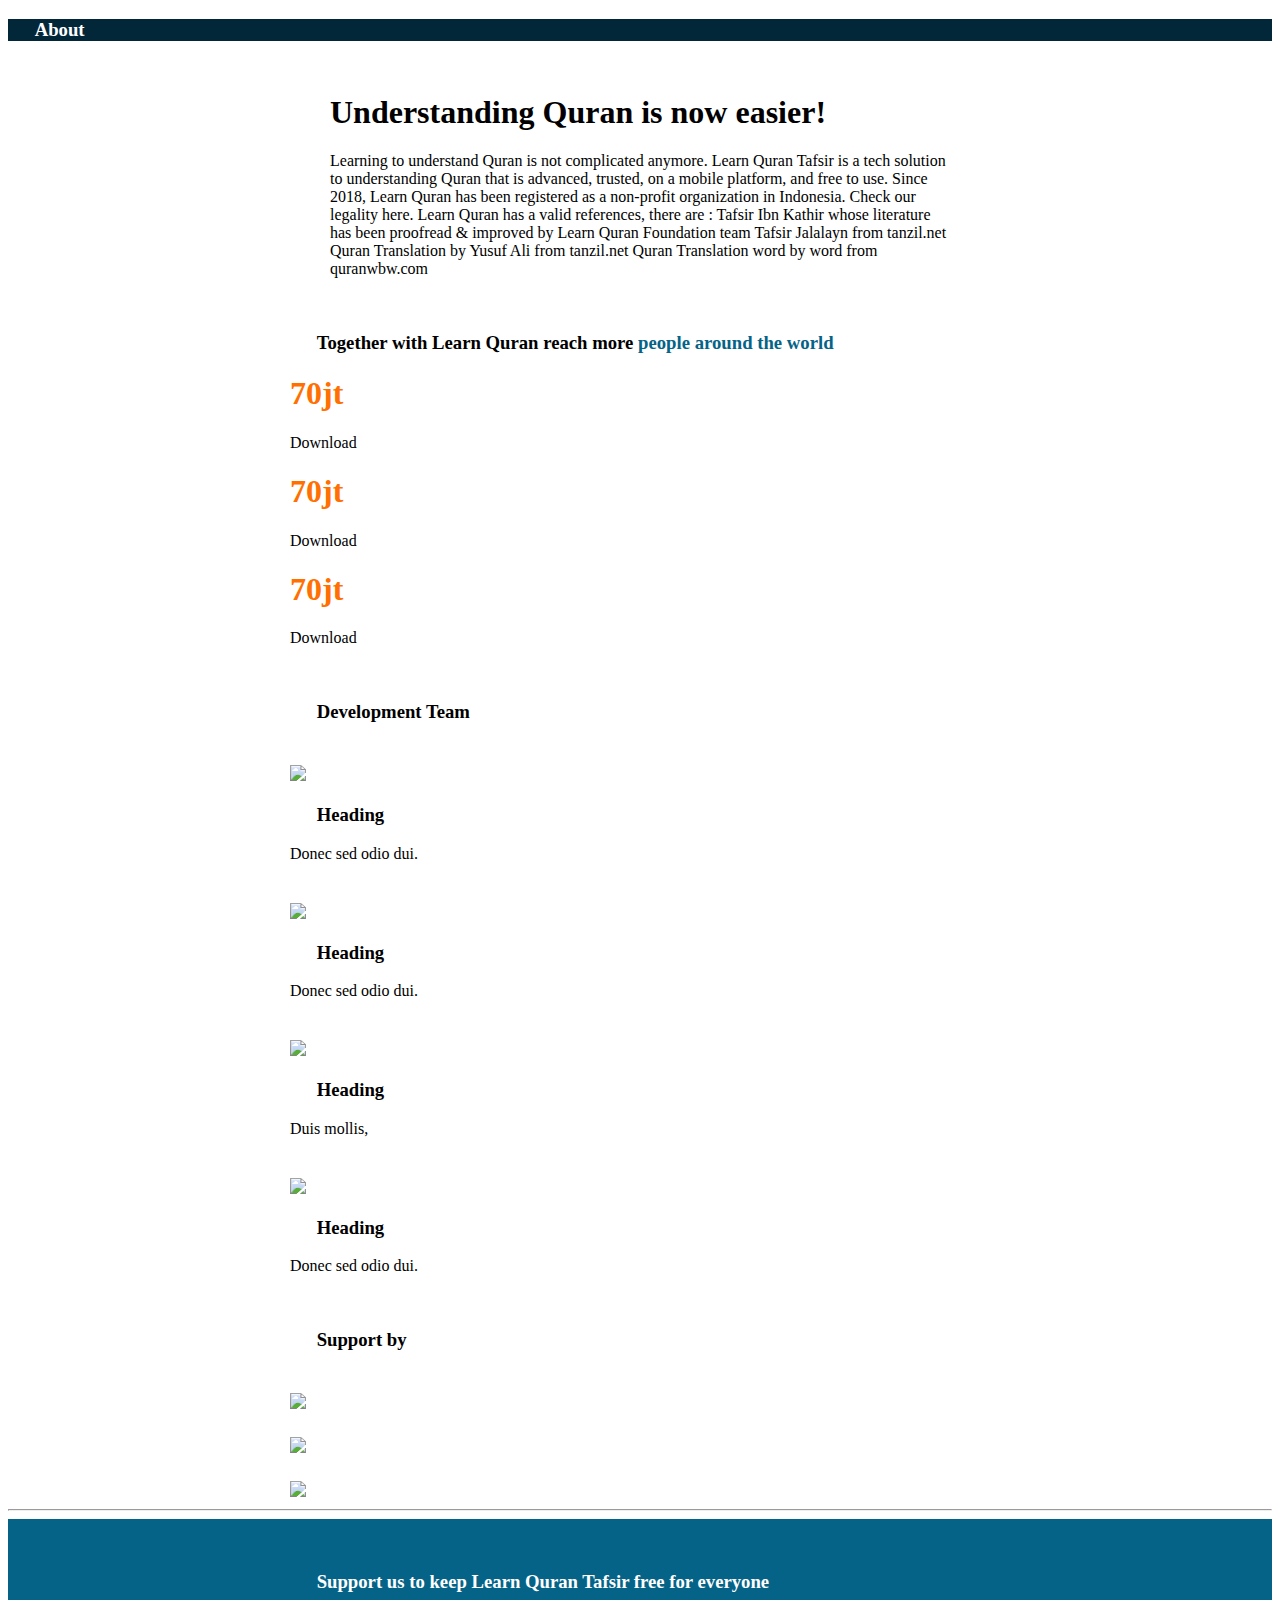
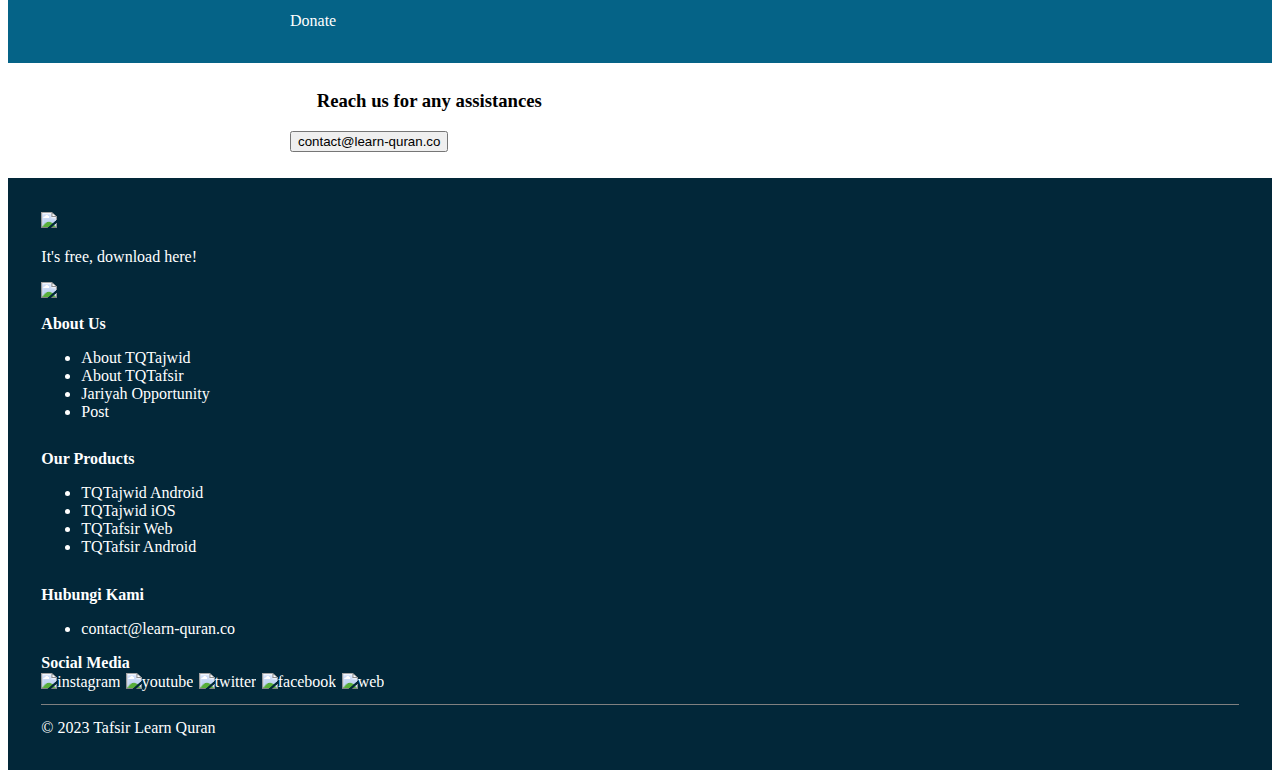
==== template.html @ b454b053 "template in bootrstrap 2 almost done" ====
<!DOCTYPE html>
<html lang="en">

<head>
    <meta charset="utf-8">
    <title>Learn Quran - About</title>
    <meta name="viewport" content="width=device-width, initial-scale=1.0">
    <meta name="description" content="">
    <meta name="author" content="">

    <!-- Le styles -->
    <link href="assets/bootstrap/css/bootstrap.css" rel="stylesheet">
    <link rel="stylesheet" href="style.css">
    <link rel="icon" href="assets/favicon.png">

    <style type="text/css">
        .container-narrow {
            margin: 0 auto;
            max-width: 700px;
        }
    </style>
    <link href="assets/bootstrap/css/bootstrap-responsive.css" rel="stylesheet">
</head>

<body>
    <div class="container-fluid dark-blue">
        <div class="row">
            <a href="#"><span class="glyphicon glyphicon-menu-hamburger gi-2x sidebarbutton hamburger"
                    onclick="openNav()"></span></a>
            <div class="text-center py-3">
                <h3 class="text-title text-white">About</h3>
            </div>
        </div>
    </div>

    <div class="container">

        <div class="container-narrow">
            <div class="" style="margin: 30pt; margin-top: 40pt;">
                <div class="text-center">
                    <h1>Understanding Quran is now easier!</h1>
                    <p>Learning to understand Quran is not complicated anymore. Learn Quran Tafsir is a tech solution to
                        understanding Quran that is advanced, trusted, on a mobile platform, and free to use. Since
                        2018,
                        Learn Quran has been registered as a non-profit organization in Indonesia. Check our legality
                        here.
                        Learn Quran has a valid references, there are :
                        Tafsir Ibn Kathir whose literature has been proofread & improved by Learn Quran Foundation team
                        Tafsir Jalalayn from tanzil.net
                        Quran Translation by Yusuf Ali from tanzil.net
                        Quran Translation word by word from quranwbw.com
                    </p>
                </div>
            </div>
        </div>

        <div class="container-narrow">
            <div class="row-fluid text-center" style="margin-top: 40pt; margin-bottom: 5pt;">
                <h3 class="">Together with Learn Quran reach more <span class="text-blue">people around
                        the world</span></h3>
            </div>
            <div class="row-fluid text-center">
                <div class="span4">
                    <h1 class="text-orange">70jt</h1>
                    <p>Download</p>
                </div>
                <div class="span4">
                    <h1 class="text-orange">70jt</h1>
                    <p>Download</p>
                </div>
                <div class="span4">
                    <h1 class="text-orange">70jt</h1>
                    <p>Download</p>
                </div>
            </div>
        </div>

        <div class="container-narrow">
        <div class="row-fluid text-center" style="margin-top: 40pt; margin-bottom: 5pt;">
            <div class="span12">
                <h3 class="">Development Team</h3>
            </div>
        </div>
        <div class="row-fluid text-center">
            <div class="span3">
                <img class="img-circle" src="assets/img/sampel.jpg" style="height: 150px; margin-top: 18pt;">
                <h3>Heading</h3>
                <p>Donec sed odio dui.</p>
            </div><!-- /.span3 -->
            <div class="span3">
                <img class="img-circle" src="assets/img/sampel.jpg" style="height: 150px; margin-top: 18pt;">
                <h3>Heading</h3>
                <p>Donec sed odio dui.</p>
            </div><!-- /.span3 -->
            <div class="span3">
                <img class="img-circle" src="assets/img/sampel.jpg" style="height: 150px; margin-top: 18pt;">
                <h3>Heading</h3>
                <p>Duis mollis,</p>
            </div><!-- /.span3 -->
            <div class="span3">
                <img class="img-circle" src="assets/img/sampel.jpg" style="height: 150px; margin-top: 18pt;">
                <h3>Heading</h3>
                <p>Donec sed odio dui.</p>
            </div><!-- /.span3 -->
        </div><!-- /.row -->
        </div>

        <div class="container-narrow">
            <div class="row-fluid text-center" style="margin-top: 40pt; margin-bottom: 5pt;">
                <div class="span12">
                    <h3 class="">Support by</h3>
                </div>
            </div>
            <div class="row-fluid text-center">
                <div class="span4">
                    <img class="" src="assets/img/support/baznas.png" width="200" style="margin-top: 18pt;">
                </div><!-- /.span4 -->
                <div class="span4">
                    <img class="" src="assets/img/support/fusi.png" width="200" style="margin-top: 18pt;">
                </div><!-- /.span4 -->
                <div class="span4">
                    <img class="" src="assets/img/support/YBM-PLN.png" width="200" style="margin-top: 18pt;">
                </div><!-- /.span4 -->
            </div><!-- /.row -->
        </div>
        <hr>
    </div> <!-- /container -->

    <div class="blue">
        <div class="container-narrow">
            <div class="row-fluid text-center" style="padding-top: 25pt; padding-bottom: 25pt;">
                <div class="span12">
                    <h3 class="text-white">Support us to keep Learn Quran Tafsir free for everyone</h3>
                    <a class="btn btn-dark w-50">Donate</a>
                </div>
            </div>
        </div>
    </div>

    <div class="container-narrow">
        <div class="row-fluid text-center" style="margin-top: 20pt; margin-bottom: 20pt;">
            <div class="span12">
                <h3 class="">Reach us for any assistances</h3>
                <form method="post" class="text-center" action="mailto:contact@learn-quran.co" >
                    <input class="btn btn-primary w-100 modal-button" type="submit" value="contact@learn-quran.co"/>
                </form>
            </div>
        </div>
    </div>

    <footer class="footer">
        <div class="container" style="padding: 25pt;">
            <div class="row">
                <div class="span3" style="padding-bottom: 10pt;">
                    <img src="assets/LQ-Tafsir2-white 1.png" style="height: 50pt;">
                    <p class="pt-3">It's free, download here!</p>
                    <a
                        href="https://play.google.com/store/apps/details?id=com.bi.quran&referrer=utm_source%3Dweb%2520learn%2520quran.co%26utm_medium%3Dbanner%26utm_campaign%3DDownload%2520apps%2520LQ">
                        <img src="assets/google-play-badge.png" style="height: 35pt;">
                    </a>
                </div>
                <div class="span3" style="padding-bottom: 10pt;">
                    <span><strong>About Us</strong></span>
                    <ul class="list-unstyled">
                        <li><a href="https://tajwid.learn-quran.co/about-what-is-learn-quran-tajwid/?utm_source=WebUtamaLQ&utm_medium=Footer&utm_campaign=AboutUsLQTajwid"
                                target="_blank">About TQTajwid</a></li>
                        <li><a href="https://tafsir.learn-quran.co/id/about?utm_source=WebUtamaLQ&utm_medium=Footer&utm_campaign=AboutUsLQTafsir"
                                target="_blank">About TQTafsir</a></li>
                        <li><a href="https://www.amalsholeh.com/TafsirDigital?utm_medium=Campaign&utm_source=AmalSholeh&utm_campaign=LQTafsir"
                                target="_blank">Jariyah Opportunity</a></li>
                        <li><a href="https://learn-quran.co/post/" target="_blank">Post</a></li>
                    </ul>
                </div>
                <div class="span3" style="padding-bottom: 10pt;">
                    <span><strong>Our Products</strong></span>
                    <ul class="list-unstyled">
                        <li><a href="https://play.google.com/store/apps/details?id=com.bi.learnquran&utm_source=LearnQuran&utm_medium=Website&utm_campaign=PlayStore&pli=1"
                                target="_blank">TQTajwid Android</a></li>
                        <li><a href="https://apps.apple.com/us/app/learn-quran-tajwid/id960134803?utm_source=LearnQuran&utm_medium=Website&utm_campaign=AppStore"
                                target="_blank">TQTajwid iOS</a></li>
                        <li><a href="https://tafsir.learn-quran.co/id" target="_blank">TQTafsir Web</a></li>
                        <li><a href="https://play.google.com/store/apps/details?id=com.bi.quran&referrer=utm_source%3Dweb%2520learn%2520quran.co%26utm_medium%3Dbanner%26utm_campaign%3DDownload%2520apps%2520LQ"
                                target="_blank">TQTafsir Android</a></li>
                    </ul>
                </div>
                <div class="span3" style="padding-bottom: 10pt;">
                    <span><strong>Hubungi Kami</strong></span>
                    <ul class="list-unstyled">
                        <li><a href="#" target="_blank">contact@learn-quran.co</a></li>
                    </ul>

                    <span><strong>Social Media</strong></span>
                    <br>
                    <a href="#"><img src="assets/svg/socmed/instagram.svg" alt="instagram" width="21"
                            style="margin-right: 1pt; margin-top: 1pt;"></a>
                    <a href="#"><img src="assets/svg/socmed/youtube.svg" alt="youtube" width="21"
                            style="margin-right: 1pt; margin-top: 1pt;"></a>
                    <a href="#"><img src="assets/svg/socmed/twitter.svg" alt="twitter" width="21"
                            style="margin-right: 1pt; margin-top: 1pt;"></a>
                    <a href="#"><img src="assets/svg/socmed/square-facebook.svg" alt="facebook" width="21"
                            style="margin-right: 1pt; margin-top: 1pt;"></a>
                    <a href="#"><img src="assets/svg/socmed/globe-solid.svg" alt="web" width="21"
                            style="margin-right: 1pt; margin-top: 1pt;"></a>
                </div>
            </div>
            <div class="row" style="border-top: 1pt solid grey;">
                <div class="span12" style="padding-top: 10pt;">
                    <span class="">&copy; 2023 Tafsir Learn Quran</span>
                </div>
            </div>
        </div>
    </footer>

    <!-- Le javascript
    ================================================== -->
    <!-- Placed at the end of the document so the pages load faster -->
    <script type="text/javascript" src="https://platform.twitter.com/widgets.js"></script>
    <script src="assets/js/jquery.js"></script>
    <script src="assets/js/bootstrap-transition.js"></script>
    <script src="assets/js/bootstrap-alert.js"></script>
    <script src="assets/js/bootstrap-modal.js"></script>
    <script src="assets/js/bootstrap-dropdown.js"></script>
    <script src="assets/js/bootstrap-scrollspy.js"></script>
    <script src="assets/js/bootstrap-tab.js"></script>
    <script src="assets/js/bootstrap-tooltip.js"></script>
    <script src="assets/js/bootstrap-popover.js"></script>
    <script src="assets/js/bootstrap-button.js"></script>
    <script src="assets/js/bootstrap-collapse.js"></script>
    <script src="assets/js/bootstrap-carousel.js"></script>
    <script src="assets/js/bootstrap-typeahead.js"></script>
    <script src="assets/js/bootstrap-affix.js"></script>

    <script src="assets/js/holder/holder.js"></script>
    <script src="assets/js/google-code-prettify/prettify.js"></script>

    <script src="assets/js/application.js"></script>

</body>

</html>
---- style.css ----
/* background colors */

.white {
    background-color: white;
}

.dark-blue {
    background-color: #022739;
}

.blue {
    background-color: #056387;
}

.grey {
    background-color: #B4C0C0;
}

.orange {
    background-color: #FF7000;
}

.gold {
    color: #80581A;
}

/* colors */

.text-white {
    color: #fff;
}

.text-dark-blue {
    color: #022739;
}

.text-blue {
    color: #056387;
}

.text-grey {
    color: #B4C0C0;
}

.text-orange {
    color: #FF7000;
}

.text-gold {
    color: #80581A;
}

.heading {
    text-align: center;
    /* font-family: ; */
}

.navbar {
    background-color: #022739;
}

header {
    background-color: #022739;
    color: white;
    /* margin: 0;
    padding: 3px; */
    text-align: center;
}

footer {
    background-color: #022739;
    color: white;    
    padding-left: 0 !important;
    padding-right: 0 !important;
}

section {
    padding: 10px;
}

body {
    padding: 0px !important;
}

a {
    text-decoration: none;
    color: #ffff;
}

a:hover {
    color: #ff7000;
}

h3 {
    padding-inline: 20pt;
}
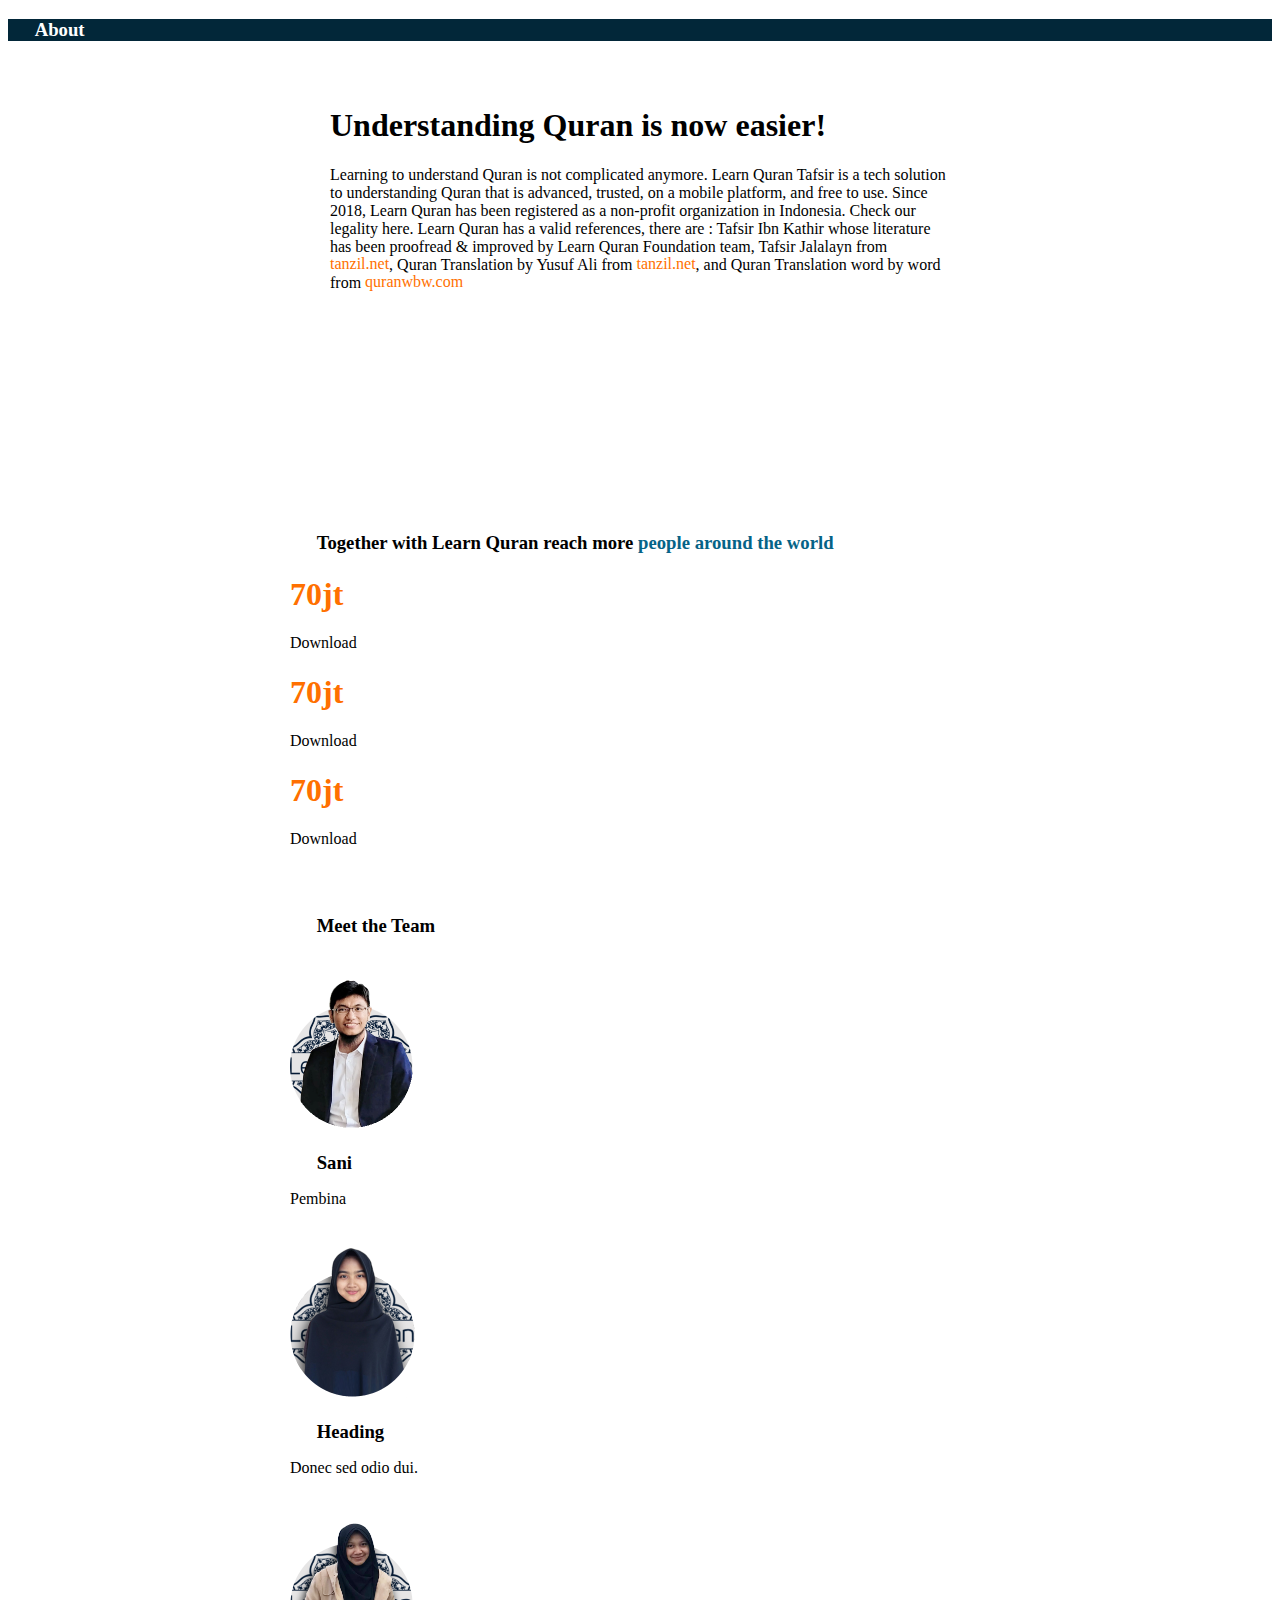
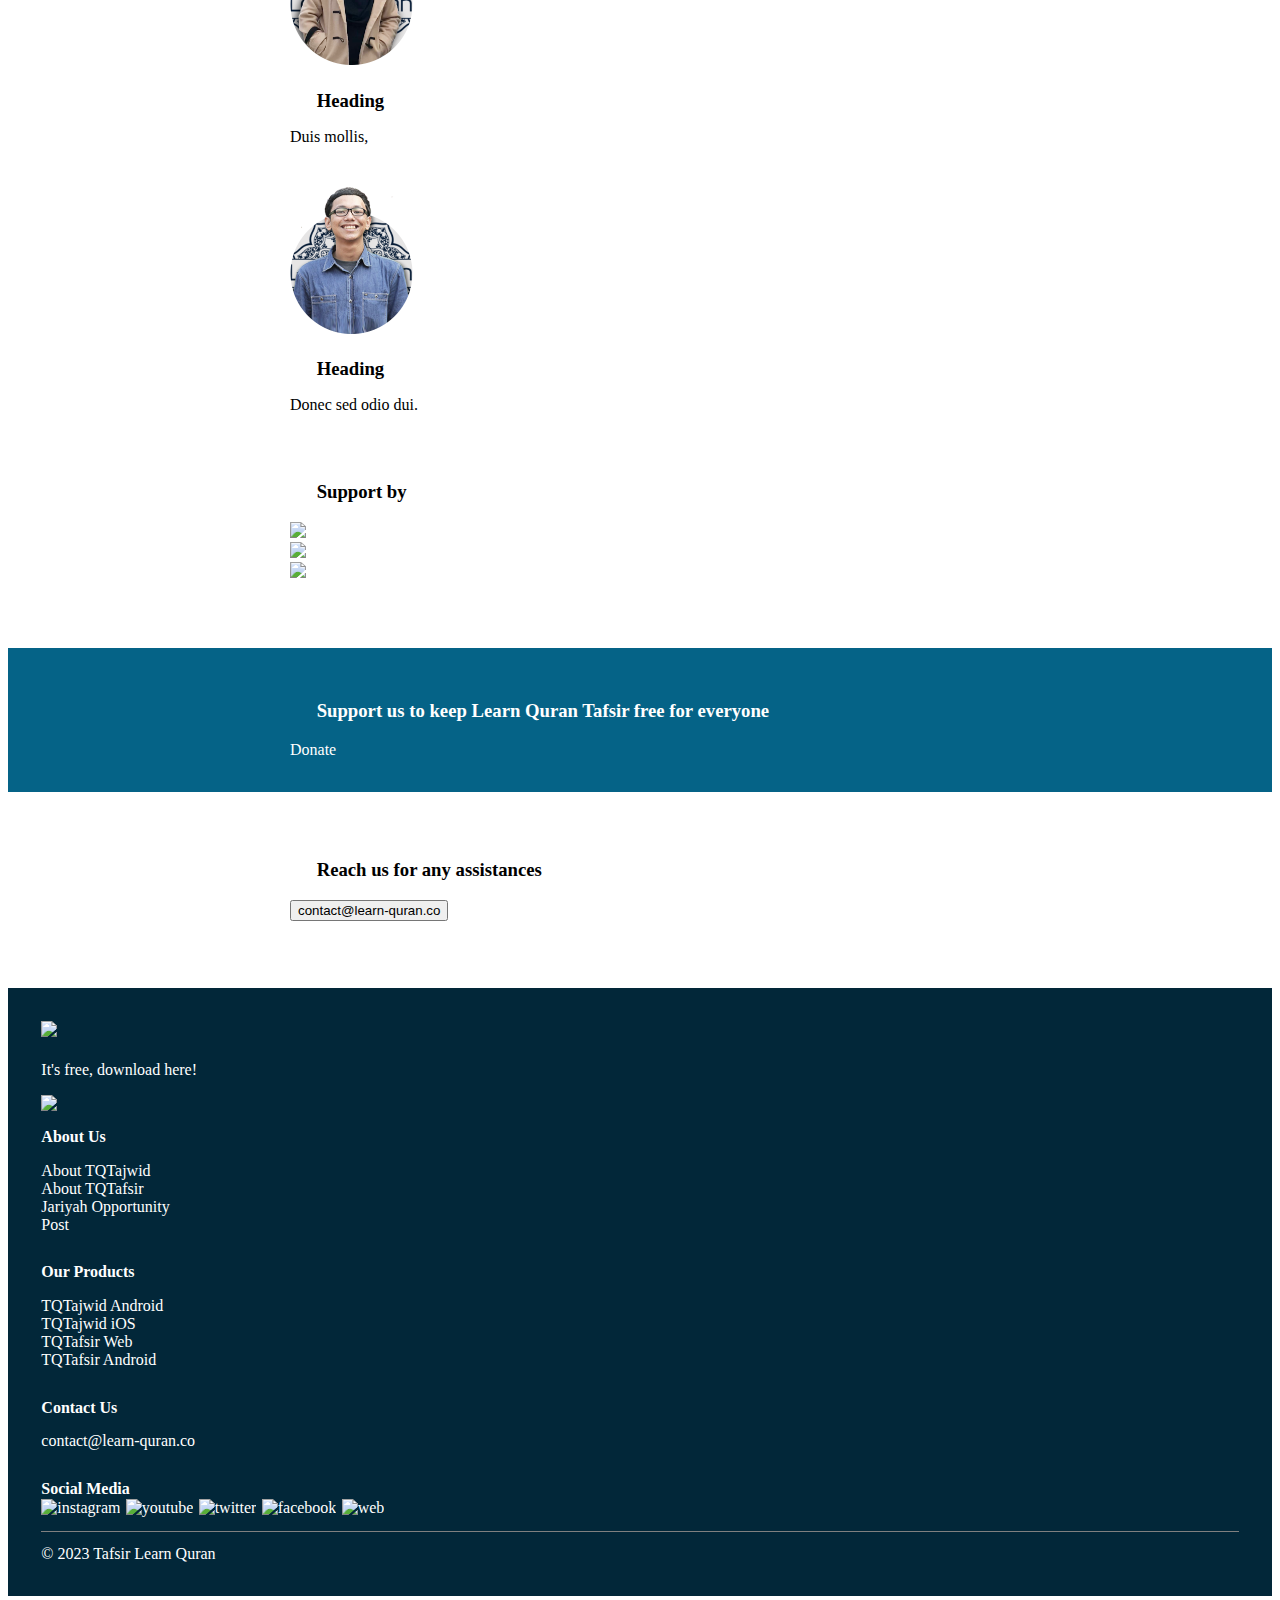
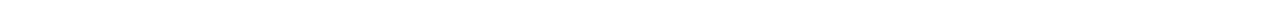
==== commit f96de51d: "minor improvment - add several links - debugging css" ====
--- a/template.html
+++ b/template.html
@@ -36,30 +36,39 @@
     <div class="container">
 
         <div class="container-narrow">
-            <div class="" style="margin: 30pt; margin-top: 40pt;">
-                <div class="text-center">
+            <div class="" style="margin: 30pt; margin-top: 50pt; margin-block-end: 45pt;">
+                <div class="text-center desc-section">
                     <h1>Understanding Quran is now easier!</h1>
-                    <p>Learning to understand Quran is not complicated anymore. Learn Quran Tafsir is a tech solution to
+                    <p style="margin-top: 15pt;">Learning to understand Quran is not complicated anymore. Learn Quran Tafsir is a tech solution to
                         understanding Quran that is advanced, trusted, on a mobile platform, and free to use. Since
                         2018,
                         Learn Quran has been registered as a non-profit organization in Indonesia. Check our legality
                         here.
                         Learn Quran has a valid references, there are :
-                        Tafsir Ibn Kathir whose literature has been proofread & improved by Learn Quran Foundation team
-                        Tafsir Jalalayn from tanzil.net
-                        Quran Translation by Yusuf Ali from tanzil.net
-                        Quran Translation word by word from quranwbw.com
+                        Tafsir Ibn Kathir whose literature has been proofread & improved by Learn Quran Foundation team,
+                        Tafsir Jalalayn from <a class="text-orange" href="https://tanzil.net/">tanzil.net</a>,
+                        Quran Translation by Yusuf Ali from <a class="text-orange" href="https://tanzil.net/">tanzil.net</a>, and
+                        Quran Translation word by word from <a class="text-orange" href="https://quranwbw.com/">quranwbw.com</a>
                     </p>
-                </div>
-            </div>
-        </div>
-
-        <div class="container-narrow">
-            <div class="row-fluid text-center" style="margin-top: 40pt; margin-bottom: 5pt;">
+                    <div class="embed-responsive embed-responsive-16by9" style="margin-top: 15pt;">
+                        <div class="embed-responsive embed-responsive-16by9 player" data-plyr-provider="youtube">
+                            <iframe class="embed-responsive-item" width="auto" height="auto"
+                                src="https://www.youtube.com/embed/Zgwwx85sVkY"
+                                title="Ayo Bantu Dunia untuk Memahami Quran" frameborder="0"
+                                allow="accelerometer; autoplay; clipboard-write; encrypted-media; gyroscope; picture-in-picture"
+                                allowfullscreen></iframe>
+                        </div>
+                    </div>
+                </div>
+            </div>
+        </div>
+
+        <div class="container-narrow">
+            <div class="row-fluid text-center head-section">
                 <h3 class="">Together with Learn Quran reach more <span class="text-blue">people around
                         the world</span></h3>
             </div>
-            <div class="row-fluid text-center">
+            <div class="row-fluid text-center desc-section">
                 <div class="span4">
                     <h1 class="text-orange">70jt</h1>
                     <p>Download</p>
@@ -76,59 +85,58 @@
         </div>
 
         <div class="container-narrow">
-        <div class="row-fluid text-center" style="margin-top: 40pt; margin-bottom: 5pt;">
+        <div class="row-fluid text-center head-section">
             <div class="span12">
-                <h3 class="">Development Team</h3>
-            </div>
-        </div>
-        <div class="row-fluid text-center">
-            <div class="span3">
-                <img class="img-circle" src="assets/img/sampel.jpg" style="height: 150px; margin-top: 18pt;">
-                <h3>Heading</h3>
+                <h3 class="">Meet the Team</h3>
+            </div>
+        </div>
+        <div class="row-fluid text-center desc-section">
+            <div class="span3">
+                <img class="img-circle" src="assets/img/team/Sani-new.png" style="height: 150px; margin-top: 18pt;">
+                <h3 style="margin-bottom: 2pt;">Sani</h3>
+                <p>Pembina</p>
+            </div><!-- /.span3 -->
+            <div class="span3">
+                <img class="img-circle" src="assets/img/team/Def-new.png" style="height: 150px; margin-top: 18pt;">
+                <h3 style="margin-bottom: 2pt;">Heading</h3>
                 <p>Donec sed odio dui.</p>
             </div><!-- /.span3 -->
             <div class="span3">
-                <img class="img-circle" src="assets/img/sampel.jpg" style="height: 150px; margin-top: 18pt;">
-                <h3>Heading</h3>
+                <img class="img-circle" src="assets/img/team/Nilam-new.png" style="height: 150px; margin-top: 18pt;">
+                <h3 style="margin-bottom: 2pt;">Heading</h3>
+                <p>Duis mollis,</p>
+            </div><!-- /.span3 -->
+            <div class="span3">
+                <img class="img-circle" src="assets/img/team/Denny-new.png" style="height: 150px; margin-top: 18pt;">
+                <h3 style="margin-bottom: 2pt;">Heading</h3>
                 <p>Donec sed odio dui.</p>
             </div><!-- /.span3 -->
-            <div class="span3">
-                <img class="img-circle" src="assets/img/sampel.jpg" style="height: 150px; margin-top: 18pt;">
-                <h3>Heading</h3>
-                <p>Duis mollis,</p>
-            </div><!-- /.span3 -->
-            <div class="span3">
-                <img class="img-circle" src="assets/img/sampel.jpg" style="height: 150px; margin-top: 18pt;">
-                <h3>Heading</h3>
-                <p>Donec sed odio dui.</p>
-            </div><!-- /.span3 -->
         </div><!-- /.row -->
         </div>
 
-        <div class="container-narrow">
-            <div class="row-fluid text-center" style="margin-top: 40pt; margin-bottom: 5pt;">
+        <div class="container-narrow section">
+            <div class="row-fluid text-center head-section">
                 <div class="span12">
                     <h3 class="">Support by</h3>
                 </div>
             </div>
-            <div class="row-fluid text-center">
-                <div class="span4">
-                    <img class="" src="assets/img/support/baznas.png" width="200" style="margin-top: 18pt;">
+            <div class="row-fluid text-center desc-section">
+                <div class="span4">
+                    <img class="" src="assets/img/support/baznas.png" width="200">
                 </div><!-- /.span4 -->
                 <div class="span4">
-                    <img class="" src="assets/img/support/fusi.png" width="200" style="margin-top: 18pt;">
+                    <img class="" src="assets/img/support/fusi.png" width="200">
                 </div><!-- /.span4 -->
                 <div class="span4">
-                    <img class="" src="assets/img/support/YBM-PLN.png" width="200" style="margin-top: 18pt;">
+                    <img class="" src="assets/img/support/YBM-PLN.png" width="200">
                 </div><!-- /.span4 -->
             </div><!-- /.row -->
         </div>
-        <hr>
     </div> <!-- /container -->
 
     <div class="blue">
         <div class="container-narrow">
-            <div class="row-fluid text-center" style="padding-top: 25pt; padding-bottom: 25pt;">
+            <div class="row-fluid text-center" style="padding-top: 25pt; padding-bottom: 25pt; margin-top: 15pt;">
                 <div class="span12">
                     <h3 class="text-white">Support us to keep Learn Quran Tafsir free for everyone</h3>
                     <a class="btn btn-dark w-50">Donate</a>
@@ -138,7 +146,7 @@
     </div>
 
     <div class="container-narrow">
-        <div class="row-fluid text-center" style="margin-top: 20pt; margin-bottom: 20pt;">
+        <div class="row-fluid text-center head-section desc-section">
             <div class="span12">
                 <h3 class="">Reach us for any assistances</h3>
                 <form method="post" class="text-center" action="mailto:contact@learn-quran.co" >
@@ -150,60 +158,70 @@
 
     <footer class="footer">
         <div class="container" style="padding: 25pt;">
-            <div class="row">
-                <div class="span3" style="padding-bottom: 10pt;">
-                    <img src="assets/LQ-Tafsir2-white 1.png" style="height: 50pt;">
-                    <p class="pt-3">It's free, download here!</p>
-                    <a
-                        href="https://play.google.com/store/apps/details?id=com.bi.quran&referrer=utm_source%3Dweb%2520learn%2520quran.co%26utm_medium%3Dbanner%26utm_campaign%3DDownload%2520apps%2520LQ">
-                        <img src="assets/google-play-badge.png" style="height: 35pt;">
-                    </a>
-                </div>
-                <div class="span3" style="padding-bottom: 10pt;">
-                    <span><strong>About Us</strong></span>
-                    <ul class="list-unstyled">
-                        <li><a href="https://tajwid.learn-quran.co/about-what-is-learn-quran-tajwid/?utm_source=WebUtamaLQ&utm_medium=Footer&utm_campaign=AboutUsLQTajwid"
-                                target="_blank">About TQTajwid</a></li>
-                        <li><a href="https://tafsir.learn-quran.co/id/about?utm_source=WebUtamaLQ&utm_medium=Footer&utm_campaign=AboutUsLQTafsir"
-                                target="_blank">About TQTafsir</a></li>
-                        <li><a href="https://www.amalsholeh.com/TafsirDigital?utm_medium=Campaign&utm_source=AmalSholeh&utm_campaign=LQTafsir"
-                                target="_blank">Jariyah Opportunity</a></li>
-                        <li><a href="https://learn-quran.co/post/" target="_blank">Post</a></li>
-                    </ul>
-                </div>
-                <div class="span3" style="padding-bottom: 10pt;">
-                    <span><strong>Our Products</strong></span>
-                    <ul class="list-unstyled">
-                        <li><a href="https://play.google.com/store/apps/details?id=com.bi.learnquran&utm_source=LearnQuran&utm_medium=Website&utm_campaign=PlayStore&pli=1"
-                                target="_blank">TQTajwid Android</a></li>
-                        <li><a href="https://apps.apple.com/us/app/learn-quran-tajwid/id960134803?utm_source=LearnQuran&utm_medium=Website&utm_campaign=AppStore"
-                                target="_blank">TQTajwid iOS</a></li>
-                        <li><a href="https://tafsir.learn-quran.co/id" target="_blank">TQTafsir Web</a></li>
-                        <li><a href="https://play.google.com/store/apps/details?id=com.bi.quran&referrer=utm_source%3Dweb%2520learn%2520quran.co%26utm_medium%3Dbanner%26utm_campaign%3DDownload%2520apps%2520LQ"
-                                target="_blank">TQTafsir Android</a></li>
-                    </ul>
-                </div>
-                <div class="span3" style="padding-bottom: 10pt;">
-                    <span><strong>Hubungi Kami</strong></span>
-                    <ul class="list-unstyled">
-                        <li><a href="#" target="_blank">contact@learn-quran.co</a></li>
-                    </ul>
-
-                    <span><strong>Social Media</strong></span>
-                    <br>
-                    <a href="#"><img src="assets/svg/socmed/instagram.svg" alt="instagram" width="21"
-                            style="margin-right: 1pt; margin-top: 1pt;"></a>
-                    <a href="#"><img src="assets/svg/socmed/youtube.svg" alt="youtube" width="21"
-                            style="margin-right: 1pt; margin-top: 1pt;"></a>
-                    <a href="#"><img src="assets/svg/socmed/twitter.svg" alt="twitter" width="21"
-                            style="margin-right: 1pt; margin-top: 1pt;"></a>
-                    <a href="#"><img src="assets/svg/socmed/square-facebook.svg" alt="facebook" width="21"
-                            style="margin-right: 1pt; margin-top: 1pt;"></a>
-                    <a href="#"><img src="assets/svg/socmed/globe-solid.svg" alt="web" width="21"
-                            style="margin-right: 1pt; margin-top: 1pt;"></a>
-                </div>
-            </div>
-            <div class="row" style="border-top: 1pt solid grey;">
+            <div class="row-fluid">
+                <div class="span3">
+                    <div class="content-footer">
+                        <img src="assets/LQ-Tafsir2-white 1.png" style="height: 50pt; margin-bottom: 3pt;">
+                        <p class="pt-3">It's free, download here!</p>
+                        <a
+                            href="https://play.google.com/store/apps/details?id=com.bi.quran&referrer=utm_source%3Dweb%2520learn%2520quran.co%26utm_medium%3Dbanner%26utm_campaign%3DDownload%2520apps%2520LQ">
+                            <img src="assets/google-play-badge.png" style="height: 35pt;">
+                        </a>
+                    </div>
+                </div>
+                <div class="span3">
+                    <div class="content-footer">
+                        <span><strong>About Us</strong></span>
+                        <ul class="list-unstyled">
+                            <li><a href="https://tajwid.learn-quran.co/about-what-is-learn-quran-tajwid/?utm_source=WebUtamaLQ&utm_medium=Footer&utm_campaign=AboutUsLQTajwid"
+                                    target="_blank">About TQTajwid</a></li>
+                            <li><a href="https://tafsir.learn-quran.co/id/about?utm_source=WebUtamaLQ&utm_medium=Footer&utm_campaign=AboutUsLQTafsir"
+                                    target="_blank">About TQTafsir</a></li>
+                            <li><a href="https://www.amalsholeh.com/TafsirDigital?utm_medium=Campaign&utm_source=AmalSholeh&utm_campaign=LQTafsir"
+                                    target="_blank">Jariyah Opportunity</a></li>
+                            <li><a href="https://learn-quran.co/post/" target="_blank">Post</a></li>
+                        </ul>
+                    </div>
+                </div>
+                <div class="span3">
+                    <div class="content-footer">
+                        <span><strong>Our Products</strong></span>
+                        <ul class="list-unstyled">
+                            <li><a href="https://play.google.com/store/apps/details?id=com.bi.learnquran&utm_source=LearnQuran&utm_medium=Website&utm_campaign=PlayStore&pli=1"
+                                    target="_blank">TQTajwid Android</a></li>
+                            <li><a href="https://apps.apple.com/us/app/learn-quran-tajwid/id960134803?utm_source=LearnQuran&utm_medium=Website&utm_campaign=AppStore"
+                                    target="_blank">TQTajwid iOS</a></li>
+                            <li><a href="https://tafsir.learn-quran.co/id" target="_blank">TQTafsir Web</a></li>
+                            <li><a href="https://play.google.com/store/apps/details?id=com.bi.quran&referrer=utm_source%3Dweb%2520learn%2520quran.co%26utm_medium%3Dbanner%26utm_campaign%3DDownload%2520apps%2520LQ"
+                                    target="_blank">TQTafsir Android</a></li>
+                        </ul>
+                    </div>
+                </div>
+                <div class="span3">
+                    <div class="content-footer">                        
+                        <span><strong>Contact Us</strong></span>
+                        <ul class="list-unstyled">
+                            <li><a href="#" target="_blank">contact@learn-quran.co</a></li>
+                        </ul>
+                    </div>
+
+                    <div class="content-footer">
+                        <span><strong>Social Media</strong></span>
+                        <br>
+                        <a href="https://www.instagram.com/learnquranapp"><img src="assets/svg/socmed/instagram.svg" alt="instagram" width="21"
+                                style="margin-right: 1pt; margin-top: 1pt;"></a>
+                        <a href="https://www.youtube.com/channel/UCvWFsMy_1iAusWI6vZxTYgg"><img src="assets/svg/socmed/youtube.svg" alt="youtube" width="21"
+                                style="margin-right: 1pt; margin-top: 1pt;"></a>
+                        <a href="https://www.twitter.com/learnquranapp"><img src="assets/svg/socmed/twitter.svg" alt="twitter" width="21"
+                                style="margin-right: 1pt; margin-top: 1pt;"></a>
+                        <a href="https://www.facebook.com/learnquranapp"><img src="assets/svg/socmed/square-facebook.svg" alt="facebook" width="21"
+                                style="margin-right: 1pt; margin-top: 1pt;"></a>
+                        <a href="http://www.learn-quran.co/"><img src="assets/svg/socmed/globe-solid.svg" alt="web" width="21"
+                                style="margin-right: 1pt; margin-top: 1pt;"></a>
+                    </div>
+                </div>
+            </div>
+            <div class="row-fluid" style="border-top: 1pt solid grey;">
                 <div class="span12" style="padding-top: 10pt;">
                     <span class="">&copy; 2023 Tafsir Learn Quran</span>
                 </div>
@@ -214,7 +232,7 @@
     <!-- Le javascript
     ================================================== -->
     <!-- Placed at the end of the document so the pages load faster -->
-    <script type="text/javascript" src="https://platform.twitter.com/widgets.js"></script>
+    <!-- <script type="text/javascript" src="https://platform.twitter.com/widgets.js"></script>
     <script src="assets/js/jquery.js"></script>
     <script src="assets/js/bootstrap-transition.js"></script>
     <script src="assets/js/bootstrap-alert.js"></script>
@@ -228,12 +246,12 @@
     <script src="assets/js/bootstrap-collapse.js"></script>
     <script src="assets/js/bootstrap-carousel.js"></script>
     <script src="assets/js/bootstrap-typeahead.js"></script>
-    <script src="assets/js/bootstrap-affix.js"></script>
-
-    <script src="assets/js/holder/holder.js"></script>
+    <script src="assets/js/bootstrap-affix.js"></script> -->
+
+    <!-- <script src="assets/js/holder/holder.js"></script>
     <script src="assets/js/google-code-prettify/prettify.js"></script>
 
-    <script src="assets/js/application.js"></script>
+    <script src="assets/js/application.js"></script> -->
 
 </body>
 
--- a/style.css
+++ b/style.css
@@ -59,6 +59,15 @@
     background-color: #022739;
 }
 
+.head-section {
+    margin-block: 50pt; 
+    margin-bottom: 5pt;
+}
+
+.desc-section {
+    margin-bottom: 50pt;
+}
+
 header {
     background-color: #022739;
     color: white;
@@ -74,6 +83,10 @@
     padding-right: 0 !important;
 }
 
+.content-footer {
+    padding-bottom: 10pt;
+}
+
 section {
     padding: 10px;
 }
@@ -83,11 +96,13 @@
 }
 
 a {
-    text-decoration: none;
+    text-decoration: none !important;
     color: #ffff;
+    padding-top: 1pt;
 }
 
 a:hover {
+    text-decoration: none;
     color: #ff7000;
 }
 
@@ -95,3 +110,13 @@
     padding-inline: 20pt;
 }
 
+.list-unstyled {
+    list-style: none;
+    margin-left: 0;
+	padding-left: 0;
+}
+
+span {
+    padding-top: 1px;
+    padding-bottom: 1px;
+}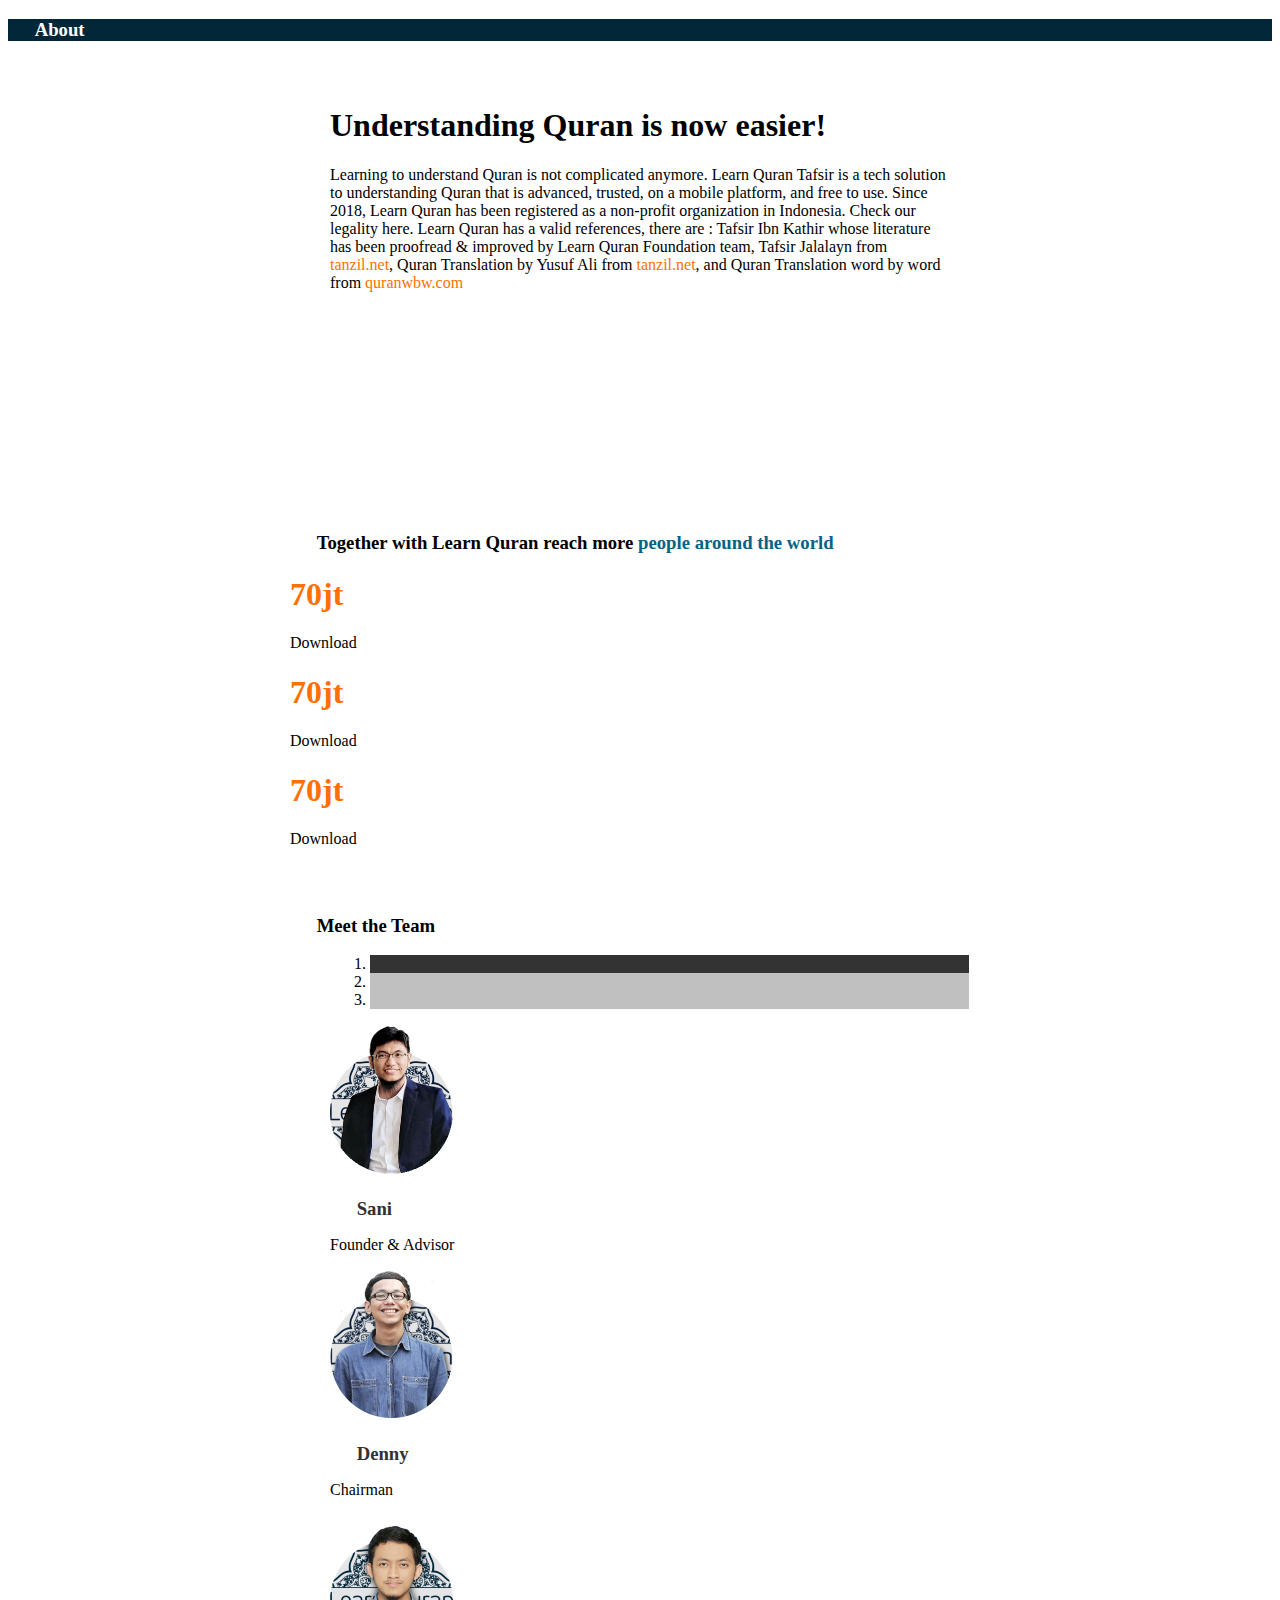
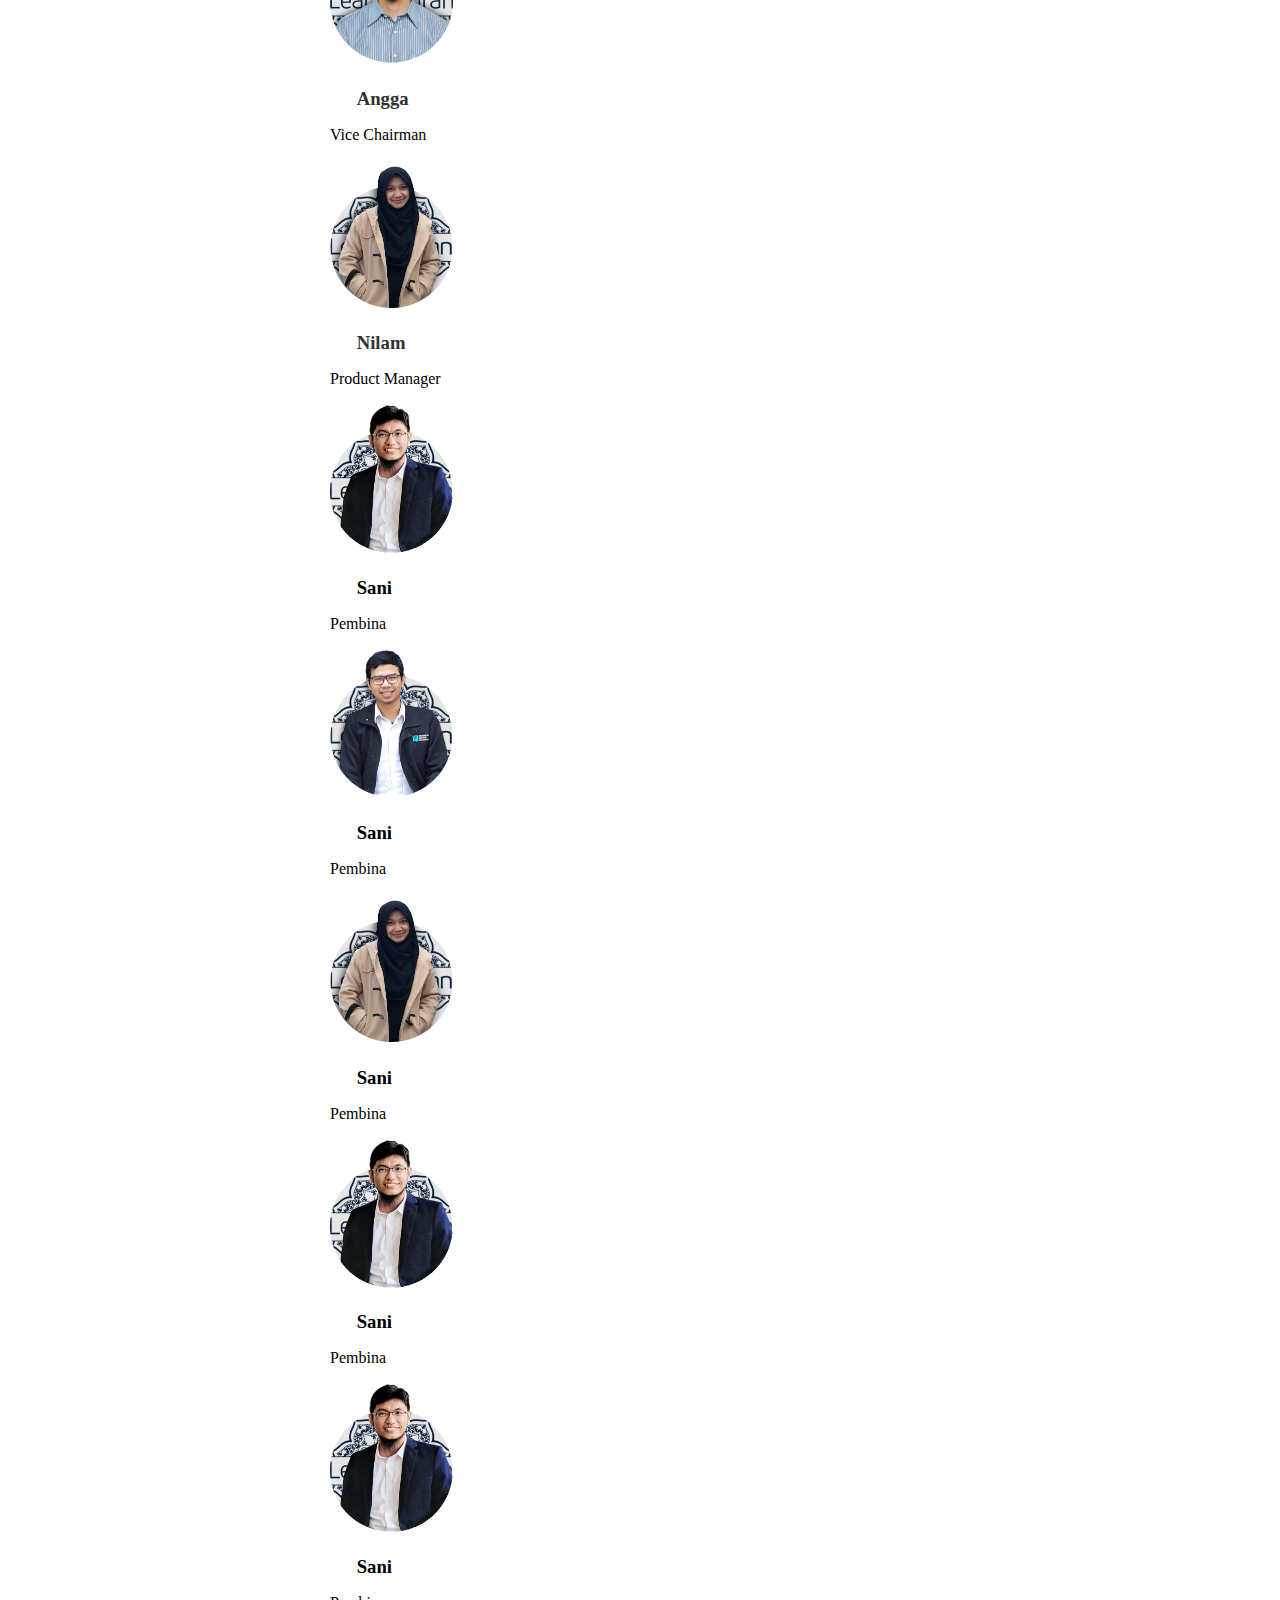
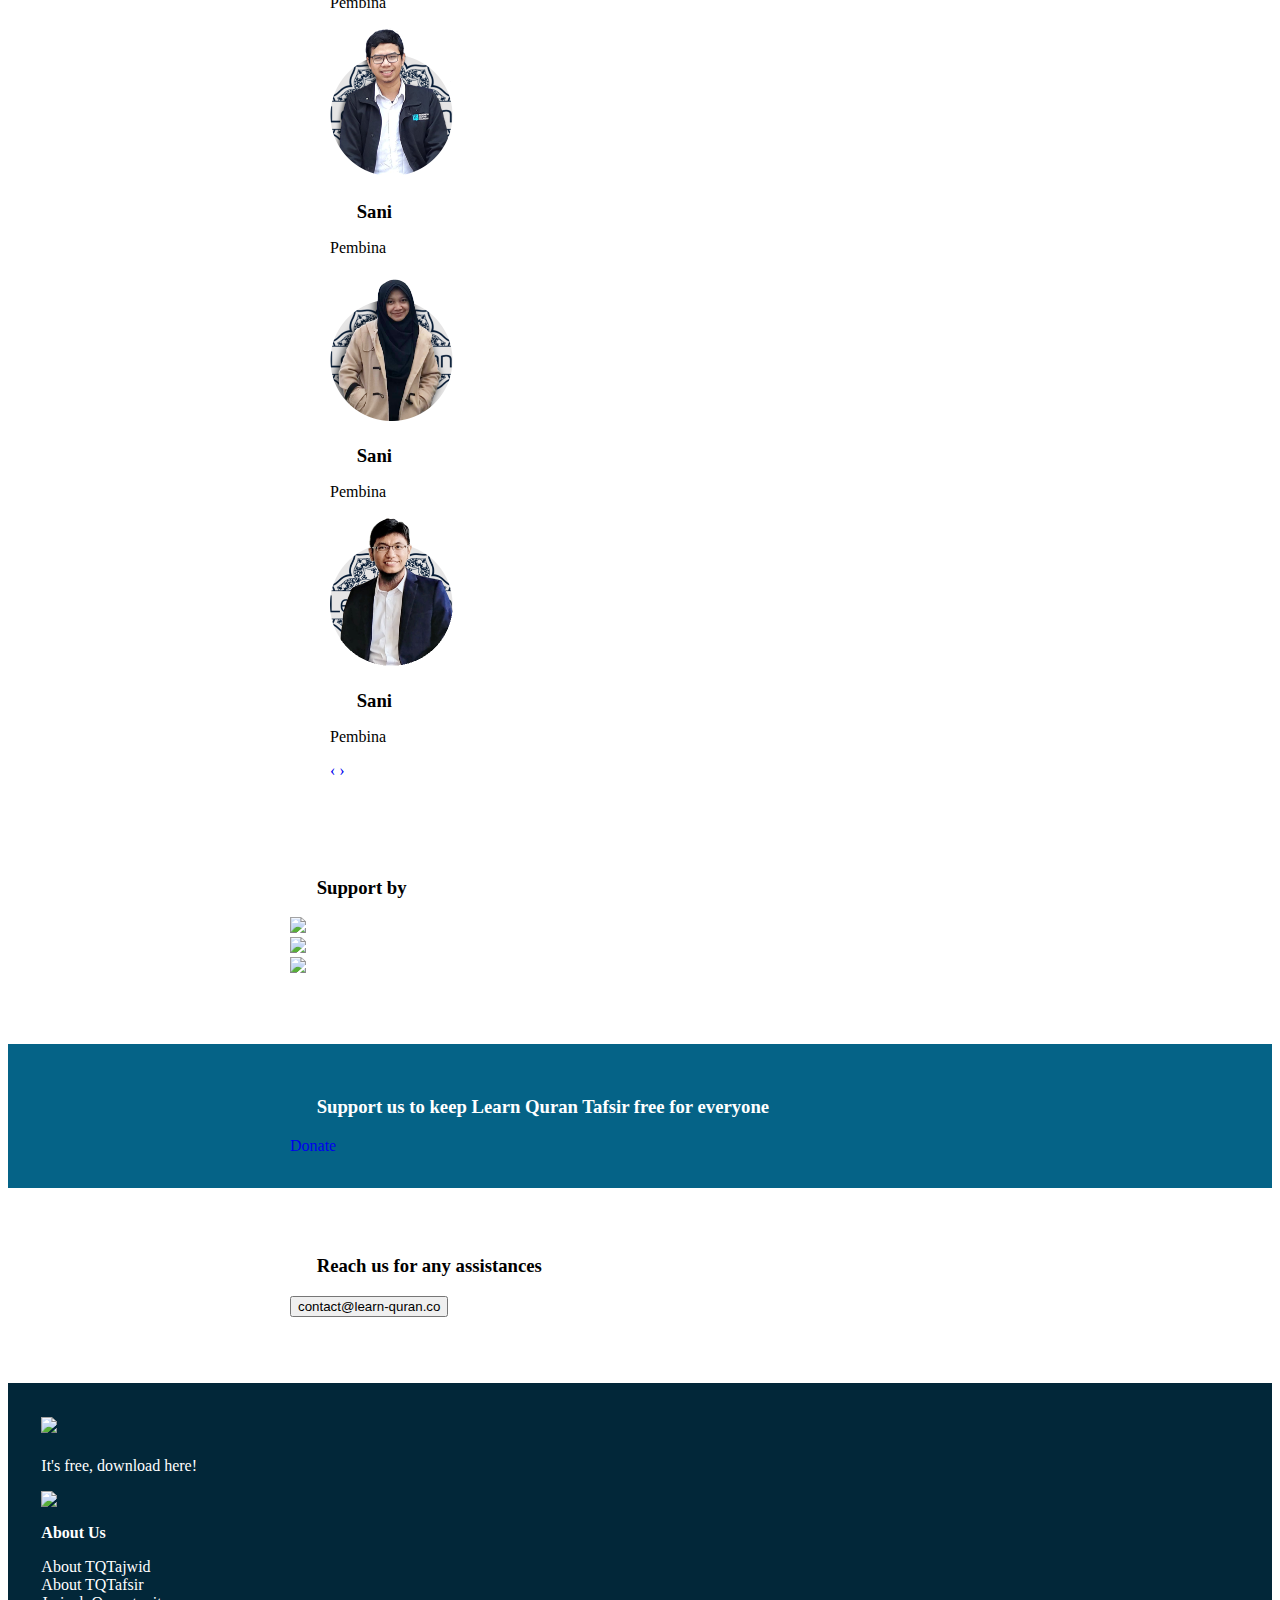
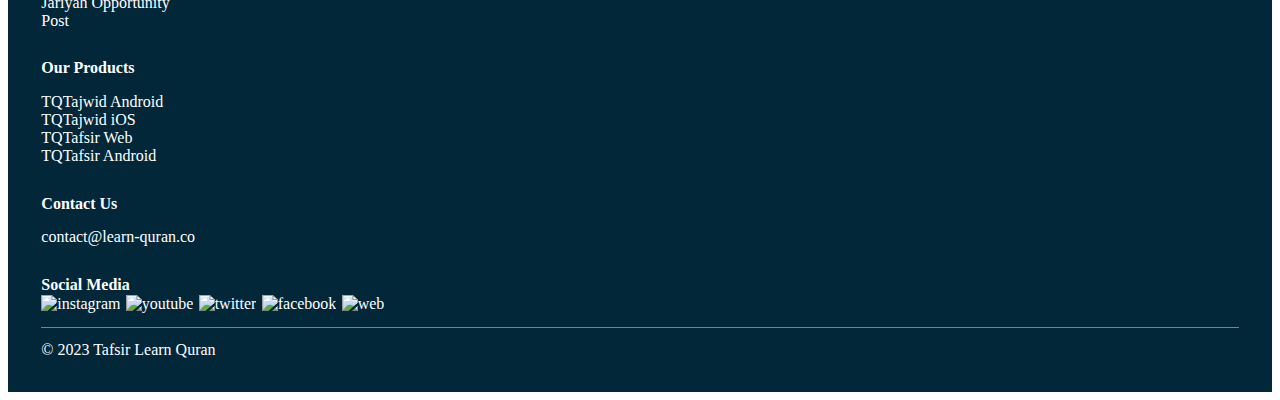
==== commit b6ac32af: "add carousel" ====
--- a/template.html
+++ b/template.html
@@ -20,6 +20,9 @@
         }
     </style>
     <link href="assets/bootstrap/css/bootstrap-responsive.css" rel="stylesheet">
+    <script src="https://code.jquery.com/jquery.js"></script>
+    <script src="assets/bootstrap/js/bootstrap.min.js"></script>
+
 </head>
 
 <body>
@@ -39,7 +42,8 @@
             <div class="" style="margin: 30pt; margin-top: 50pt; margin-block-end: 45pt;">
                 <div class="text-center desc-section">
                     <h1>Understanding Quran is now easier!</h1>
-                    <p style="margin-top: 15pt;">Learning to understand Quran is not complicated anymore. Learn Quran Tafsir is a tech solution to
+                    <p style="margin-top: 15pt;">Learning to understand Quran is not complicated anymore. Learn Quran
+                        Tafsir is a tech solution to
                         understanding Quran that is advanced, trusted, on a mobile platform, and free to use. Since
                         2018,
                         Learn Quran has been registered as a non-profit organization in Indonesia. Check our legality
@@ -47,8 +51,10 @@
                         Learn Quran has a valid references, there are :
                         Tafsir Ibn Kathir whose literature has been proofread & improved by Learn Quran Foundation team,
                         Tafsir Jalalayn from <a class="text-orange" href="https://tanzil.net/">tanzil.net</a>,
-                        Quran Translation by Yusuf Ali from <a class="text-orange" href="https://tanzil.net/">tanzil.net</a>, and
-                        Quran Translation word by word from <a class="text-orange" href="https://quranwbw.com/">quranwbw.com</a>
+                        Quran Translation by Yusuf Ali from <a class="text-orange"
+                            href="https://tanzil.net/">tanzil.net</a>, and
+                        Quran Translation word by word from <a class="text-orange"
+                            href="https://quranwbw.com/">quranwbw.com</a>
                     </p>
                     <div class="embed-responsive embed-responsive-16by9" style="margin-top: 15pt;">
                         <div class="embed-responsive embed-responsive-16by9 player" data-plyr-provider="youtube">
@@ -85,33 +91,144 @@
         </div>
 
         <div class="container-narrow">
-        <div class="row-fluid text-center head-section">
-            <div class="span12">
-                <h3 class="">Meet the Team</h3>
-            </div>
-        </div>
-        <div class="row-fluid text-center desc-section">
-            <div class="span3">
-                <img class="img-circle" src="assets/img/team/Sani-new.png" style="height: 150px; margin-top: 18pt;">
-                <h3 style="margin-bottom: 2pt;">Sani</h3>
-                <p>Pembina</p>
-            </div><!-- /.span3 -->
-            <div class="span3">
-                <img class="img-circle" src="assets/img/team/Def-new.png" style="height: 150px; margin-top: 18pt;">
-                <h3 style="margin-bottom: 2pt;">Heading</h3>
-                <p>Donec sed odio dui.</p>
-            </div><!-- /.span3 -->
-            <div class="span3">
-                <img class="img-circle" src="assets/img/team/Nilam-new.png" style="height: 150px; margin-top: 18pt;">
-                <h3 style="margin-bottom: 2pt;">Heading</h3>
-                <p>Duis mollis,</p>
-            </div><!-- /.span3 -->
-            <div class="span3">
-                <img class="img-circle" src="assets/img/team/Denny-new.png" style="height: 150px; margin-top: 18pt;">
-                <h3 style="margin-bottom: 2pt;">Heading</h3>
-                <p>Donec sed odio dui.</p>
-            </div><!-- /.span3 -->
-        </div><!-- /.row -->
+            <div class="row-fluid text-center head-section">
+                <div class="span12">
+                    <h3 class="">Meet the Team</h3>
+                </div>
+            </div>
+            <div class="row-fluid text-center desc-section">
+                <div id="myCarousel" class="carousel slide" style="margin-top: 10pt;">
+
+                    <ol class="carousel-indicators">
+                        <li data-target="#myCarousel" data-slide-to="0" class="active"></li>
+                        <li data-target="#myCarousel" data-slide-to="1"></li>
+                        <li data-target="#myCarousel" data-slide-to="2"></li>
+                    </ol>
+
+                    <!-- Carousel items -->
+                    <div class="carousel-inner">
+
+                        <div class="item active">
+                            <div class="row-fluid team-link">
+                                <div class="span3">
+                                    <a href="#x" class="team-section">
+                                        <img class="img-circle" src="assets/img/team/Sani-new.png"
+                                            style="height: 150px;">
+                                        <h3 style="margin-bottom: 2pt;">Sani</h3>
+                                    </a>
+                                    <p>Founder & Advisor</p>
+                                </div>
+                                <div class="span3">
+                                    <a href="#x" class="team-section">
+                                        <img class="img-circle" src="assets/img/team/Denny-new.png"
+                                            style="height: 150px;">
+                                        <h3 style="margin-bottom: 2pt;">Denny</h3>
+                                    </a>
+                                    <p>Chairman</p>
+                                </div>
+                                <div class="span3">
+                                    <a href="#x" class="team-section">
+                                        <img class="img-circle" src="assets/img/team/Angga2-new.png"
+                                            style="height: 150px;">
+                                        <h3 style="margin-bottom: 2pt;">Angga</h3>
+                                    </a>
+                                    <p>Vice Chairman</p>
+                                </div>
+                                <div class="span3">
+                                    <a href="#x" class="team-section">
+                                        <img class="img-circle" src="assets/img/team/Nilam-new.png"
+                                            style="height: 150px;">
+                                        <h3 style="margin-bottom: 2pt;">Nilam</h3>
+                                    </a>
+                                    <p>Product Manager</p>
+                                </div>
+                            </div><!--/row-fluid-->
+                        </div><!--/item-->
+
+                        <div class="item">
+                            <div class="row-fluid">
+                                <div class="span3">
+                                    <a href="#x">
+                                        <img class="img-circle" src="assets/img/team/Sani-new.png"
+                                            style="height: 150px;">
+                                    </a>
+                                    <h3 style="margin-bottom: 2pt;">Sani</h3>
+                                    <p>Pembina</p>
+                                </div>
+                                <div class="span3">
+                                    <a href="#x">
+                                        <img class="img-circle" src="assets/img/team/Angga-new.png"
+                                            style="height: 150px;">
+                                    </a>
+                                    <h3 style="margin-bottom: 2pt;">Sani</h3>
+                                    <p>Pembina</p>
+                                </div>
+                                <div class="span3">
+                                    <a href="#x">
+                                        <img class="img-circle" src="assets/img/team/Nilam-new.png"
+                                            style="height: 150px;">
+                                    </a>
+                                    <h3 style="margin-bottom: 2pt;">Sani</h3>
+                                    <p>Pembina</p>
+                                </div>
+                                <div class="span3">
+                                    <a href="#x">
+                                        <img class="img-circle" src="assets/img/team/Sani-new.png"
+                                            style="height: 150px;">
+                                    </a>
+                                    <h3 style="margin-bottom: 2pt;">Sani</h3>
+                                    <p>Pembina</p>
+                                </div>
+                            </div><!--/row-fluid-->
+                        </div><!--/item-->
+
+                        <div class="item">
+                            <div class="row-fluid">
+                                <div class="span3">
+                                    <a href="#x">
+                                        <img class="img-circle" src="assets/img/team/Sani-new.png"
+                                            style="height: 150px;">
+                                    </a>
+                                    <h3 style="margin-bottom: 2pt;">Sani</h3>
+                                    <p>Pembina</p>
+                                </div>
+                                <div class="span3">
+                                    <a href="#x">
+                                        <img class="img-circle" src="assets/img/team/Angga-new.png"
+                                            style="height: 150px;">
+                                    </a>
+                                    <h3 style="margin-bottom: 2pt;">Sani</h3>
+                                    <p>Pembina</p>
+                                </div>
+                                <div class="span3">
+                                    <a href="#x">
+                                        <img class="img-circle" src="assets/img/team/Nilam-new.png"
+                                            style="height: 150px;">
+                                    </a>
+                                    <h3 style="margin-bottom: 2pt;">Sani</h3>
+                                    <p>Pembina</p>
+                                </div>
+                                <div class="span3">
+                                    <a href="#x">
+                                        <img class="img-circle" src="assets/img/team/Sani-new.png"
+                                            style="height: 150px;">
+                                    </a>
+                                    <h3 style="margin-bottom: 2pt;">Sani</h3>
+                                    <p>Pembina</p>
+                                </div>
+                            </div><!--/row-fluid-->
+                        </div><!--/item-->
+
+                    </div><!--/carousel-inner-->
+
+                    <a class="left carousel-control" href="#myCarousel" data-slide="prev">‹</a>
+                    <a class="right carousel-control" href="#myCarousel" data-slide="next">›</a>
+                </div><!--/myCarousel-->
+            </div>
+        </div>
+
+        <div class="container-narrow section">
+
         </div>
 
         <div class="container-narrow section">
@@ -139,7 +256,8 @@
             <div class="row-fluid text-center" style="padding-top: 25pt; padding-bottom: 25pt; margin-top: 15pt;">
                 <div class="span12">
                     <h3 class="text-white">Support us to keep Learn Quran Tafsir free for everyone</h3>
-                    <a class="btn btn-dark w-50">Donate</a>
+                    <a href="https://tafsir.learn-quran.co/id/donation" target="_blank"
+                        class="btn btn-dark w-50">Donate</a>
                 </div>
             </div>
         </div>
@@ -149,8 +267,8 @@
         <div class="row-fluid text-center head-section desc-section">
             <div class="span12">
                 <h3 class="">Reach us for any assistances</h3>
-                <form method="post" class="text-center" action="mailto:contact@learn-quran.co" >
-                    <input class="btn btn-primary w-100 modal-button" type="submit" value="contact@learn-quran.co"/>
+                <form method="post" class="text-center" action="mailto:contact@learn-quran.co">
+                    <input class="btn btn-primary w-100 modal-button" type="submit" value="contact@learn-quran.co" />
                 </form>
             </div>
         </div>
@@ -158,13 +276,13 @@
 
     <footer class="footer">
         <div class="container" style="padding: 25pt;">
-            <div class="row-fluid">
+            <div class="row-fluid footer-link">
                 <div class="span3">
                     <div class="content-footer">
                         <img src="assets/LQ-Tafsir2-white 1.png" style="height: 50pt; margin-bottom: 3pt;">
                         <p class="pt-3">It's free, download here!</p>
-                        <a
-                            href="https://play.google.com/store/apps/details?id=com.bi.quran&referrer=utm_source%3Dweb%2520learn%2520quran.co%26utm_medium%3Dbanner%26utm_campaign%3DDownload%2520apps%2520LQ">
+                        <a href="https://play.google.com/store/apps/details?id=com.bi.quran&referrer=utm_source%3Dweb%2520learn%2520quran.co%26utm_medium%3Dbanner%26utm_campaign%3DDownload%2520apps%2520LQ"
+                            target="_blank">
                             <img src="assets/google-play-badge.png" style="height: 35pt;">
                         </a>
                     </div>
@@ -198,7 +316,7 @@
                     </div>
                 </div>
                 <div class="span3">
-                    <div class="content-footer">                        
+                    <div class="content-footer">
                         <span><strong>Contact Us</strong></span>
                         <ul class="list-unstyled">
                             <li><a href="#" target="_blank">contact@learn-quran.co</a></li>
@@ -208,15 +326,20 @@
                     <div class="content-footer">
                         <span><strong>Social Media</strong></span>
                         <br>
-                        <a href="https://www.instagram.com/learnquranapp"><img src="assets/svg/socmed/instagram.svg" alt="instagram" width="21"
-                                style="margin-right: 1pt; margin-top: 1pt;"></a>
-                        <a href="https://www.youtube.com/channel/UCvWFsMy_1iAusWI6vZxTYgg"><img src="assets/svg/socmed/youtube.svg" alt="youtube" width="21"
-                                style="margin-right: 1pt; margin-top: 1pt;"></a>
-                        <a href="https://www.twitter.com/learnquranapp"><img src="assets/svg/socmed/twitter.svg" alt="twitter" width="21"
-                                style="margin-right: 1pt; margin-top: 1pt;"></a>
-                        <a href="https://www.facebook.com/learnquranapp"><img src="assets/svg/socmed/square-facebook.svg" alt="facebook" width="21"
-                                style="margin-right: 1pt; margin-top: 1pt;"></a>
-                        <a href="http://www.learn-quran.co/"><img src="assets/svg/socmed/globe-solid.svg" alt="web" width="21"
+                        <a href="https://www.instagram.com/learnquranapp" target="_blank"><img
+                                src="assets/svg/socmed/instagram.svg" alt="instagram" width="21"
+                                style="margin-right: 1pt; margin-top: 1pt;"></a>
+                        <a href="https://www.youtube.com/channel/UCvWFsMy_1iAusWI6vZxTYgg" target="_blank"><img
+                                src="assets/svg/socmed/youtube.svg" alt="youtube" width="21"
+                                style="margin-right: 1pt; margin-top: 1pt;"></a>
+                        <a href="https://www.twitter.com/learnquranapp" target="_blank"><img
+                                src="assets/svg/socmed/twitter.svg" alt="twitter" width="21"
+                                style="margin-right: 1pt; margin-top: 1pt;"></a>
+                        <a href="https://www.facebook.com/learnquranapp" target="_blank"><img
+                                src="assets/svg/socmed/square-facebook.svg" alt="facebook" width="21"
+                                style="margin-right: 1pt; margin-top: 1pt;"></a>
+                        <a href="http://www.learn-quran.co/" target="_blank"><img
+                                src="assets/svg/socmed/globe-solid.svg" alt="web" width="21"
                                 style="margin-right: 1pt; margin-top: 1pt;"></a>
                     </div>
                 </div>
@@ -229,29 +352,13 @@
         </div>
     </footer>
 
-    <!-- Le javascript
-    ================================================== -->
-    <!-- Placed at the end of the document so the pages load faster -->
-    <!-- <script type="text/javascript" src="https://platform.twitter.com/widgets.js"></script>
-    <script src="assets/js/jquery.js"></script>
-    <script src="assets/js/bootstrap-transition.js"></script>
-    <script src="assets/js/bootstrap-alert.js"></script>
-    <script src="assets/js/bootstrap-modal.js"></script>
-    <script src="assets/js/bootstrap-dropdown.js"></script>
-    <script src="assets/js/bootstrap-scrollspy.js"></script>
-    <script src="assets/js/bootstrap-tab.js"></script>
-    <script src="assets/js/bootstrap-tooltip.js"></script>
-    <script src="assets/js/bootstrap-popover.js"></script>
-    <script src="assets/js/bootstrap-button.js"></script>
-    <script src="assets/js/bootstrap-collapse.js"></script>
-    <script src="assets/js/bootstrap-carousel.js"></script>
-    <script src="assets/js/bootstrap-typeahead.js"></script>
-    <script src="assets/js/bootstrap-affix.js"></script> -->
-
-    <!-- <script src="assets/js/holder/holder.js"></script>
-    <script src="assets/js/google-code-prettify/prettify.js"></script>
-
-    <script src="assets/js/application.js"></script> -->
+    <script>
+        $(document).ready(function () {
+            $('#myCarousel').carousel({
+                interval: 10000
+            })
+        });
+    </script>
 
 </body>
 
--- a/style.css
+++ b/style.css
@@ -97,13 +97,10 @@
 
 a {
     text-decoration: none !important;
-    color: #ffff;
-    padding-top: 1pt;
 }
 
 a:hover {
     text-decoration: none;
-    color: #ff7000;
 }
 
 h3 {
@@ -119,4 +116,52 @@
 span {
     padding-top: 1px;
     padding-bottom: 1px;
+}
+
+/* Removes the default 20px margin and creates some padding space for the indicators and controls */
+.carousel {
+    margin-bottom: 0;
+	padding: 0 40px 30px 40px;
+}
+/* Reposition the controls slightly */
+.carousel-control {
+	left: -12px;
+}
+.carousel-control.right {
+	right: -12px;
+}
+/* Changes the position of the indicators */
+.carousel-indicators {
+	right: 50%;
+	top: auto;
+	bottom: 0px;
+	margin-right: -19px;
+}
+/* Changes the colour of the indicators */
+.carousel-indicators li {
+	background: #c0c0c0;
+}
+.carousel-indicators .active {
+background: #333333;
+}
+
+.team-link a {
+    text-decoration: none !important;
+    color: #323232;
+}
+
+.team-link a:hover {
+    text-decoration: none;
+    color: #ff7000;
+}
+
+.footer-link a {
+    text-decoration: none !important;
+    color: #ffff;
+    padding-top: 1pt;
+}
+
+.footer-link a:hover {
+    text-decoration: none;
+    color: #ff7000;
 }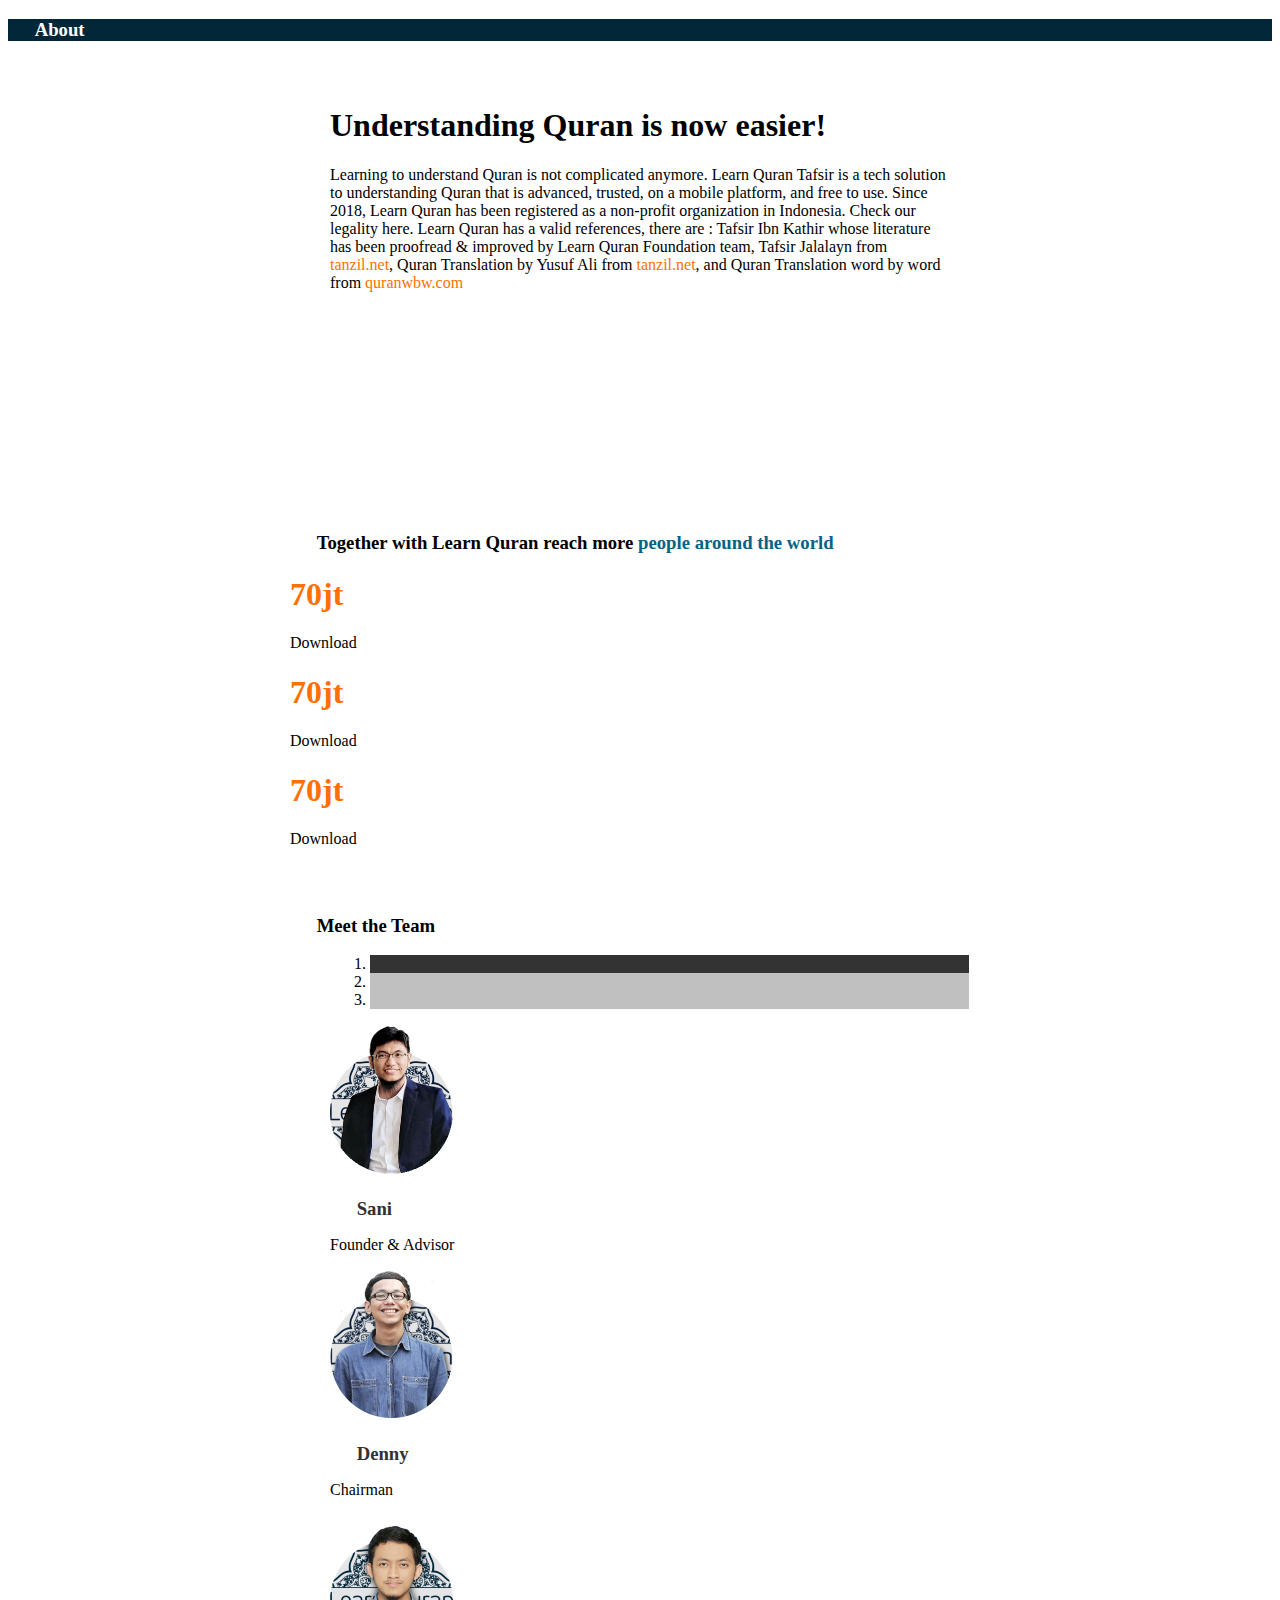
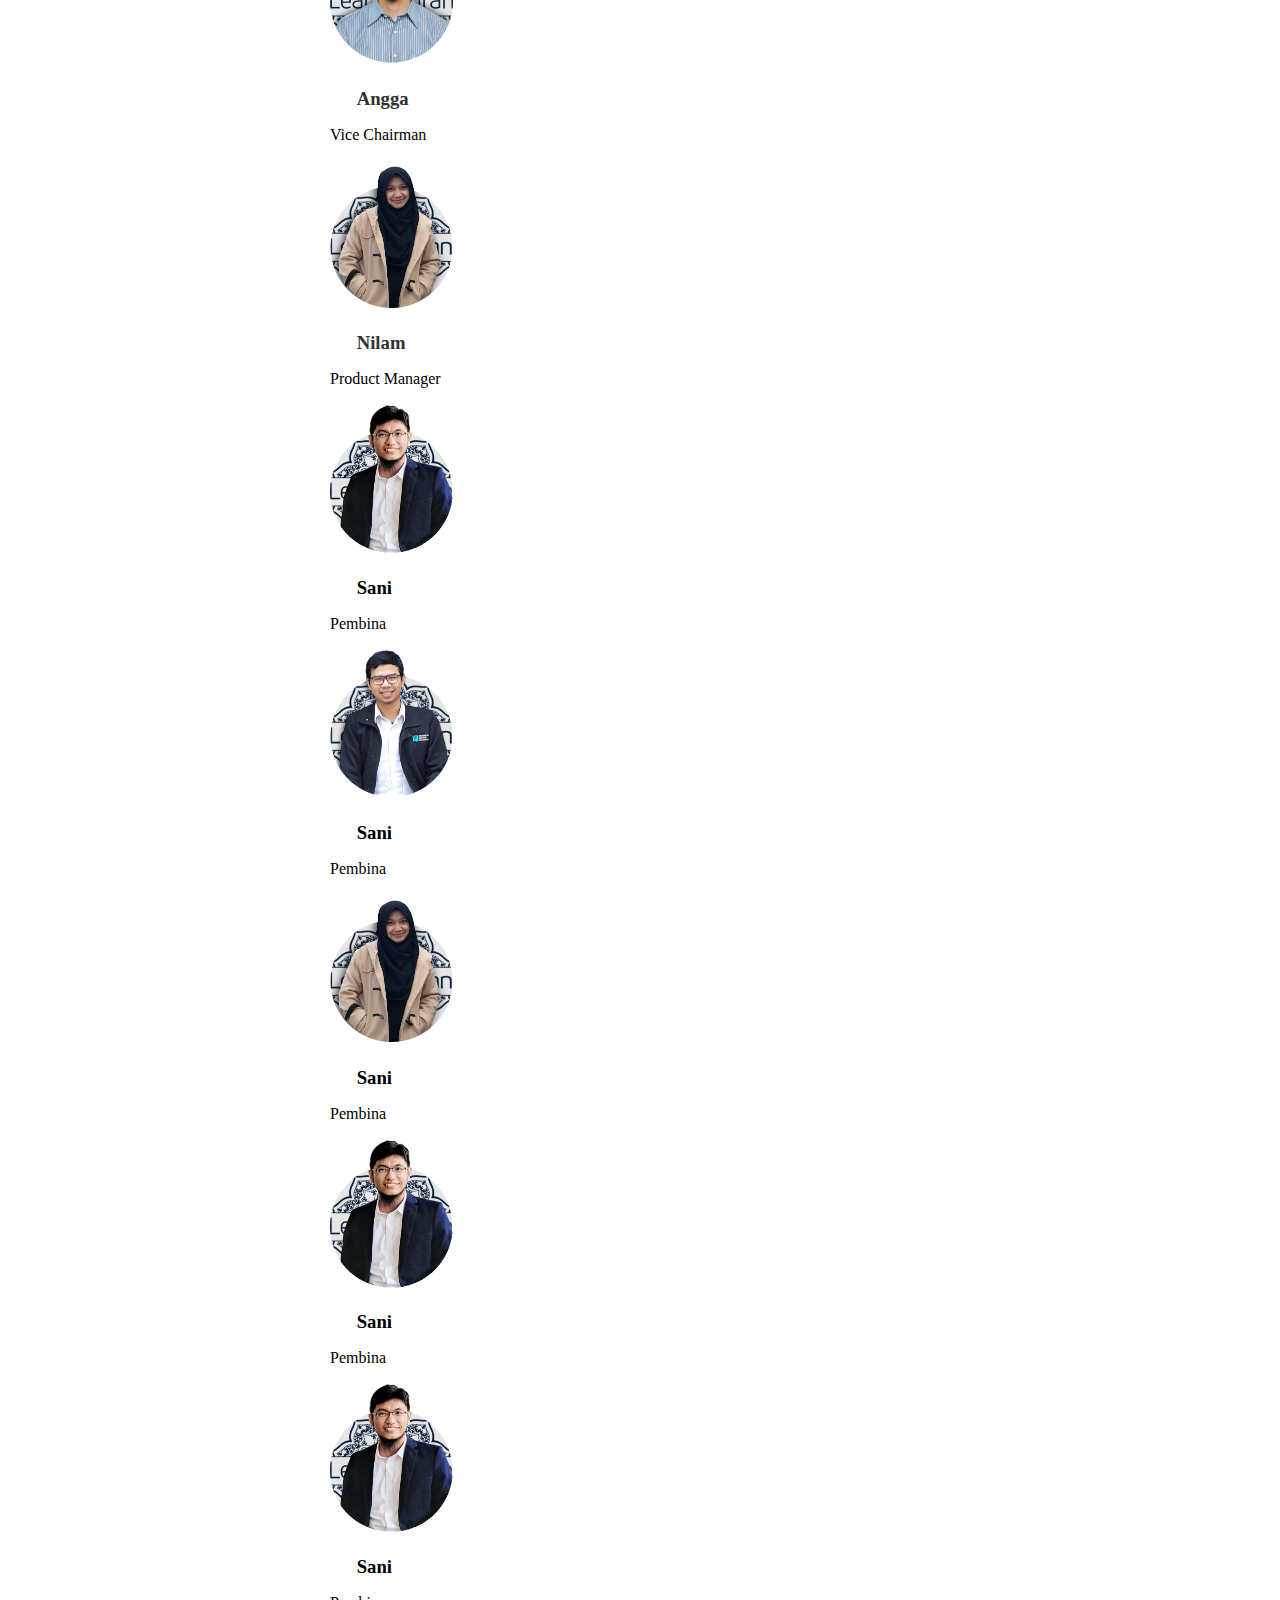
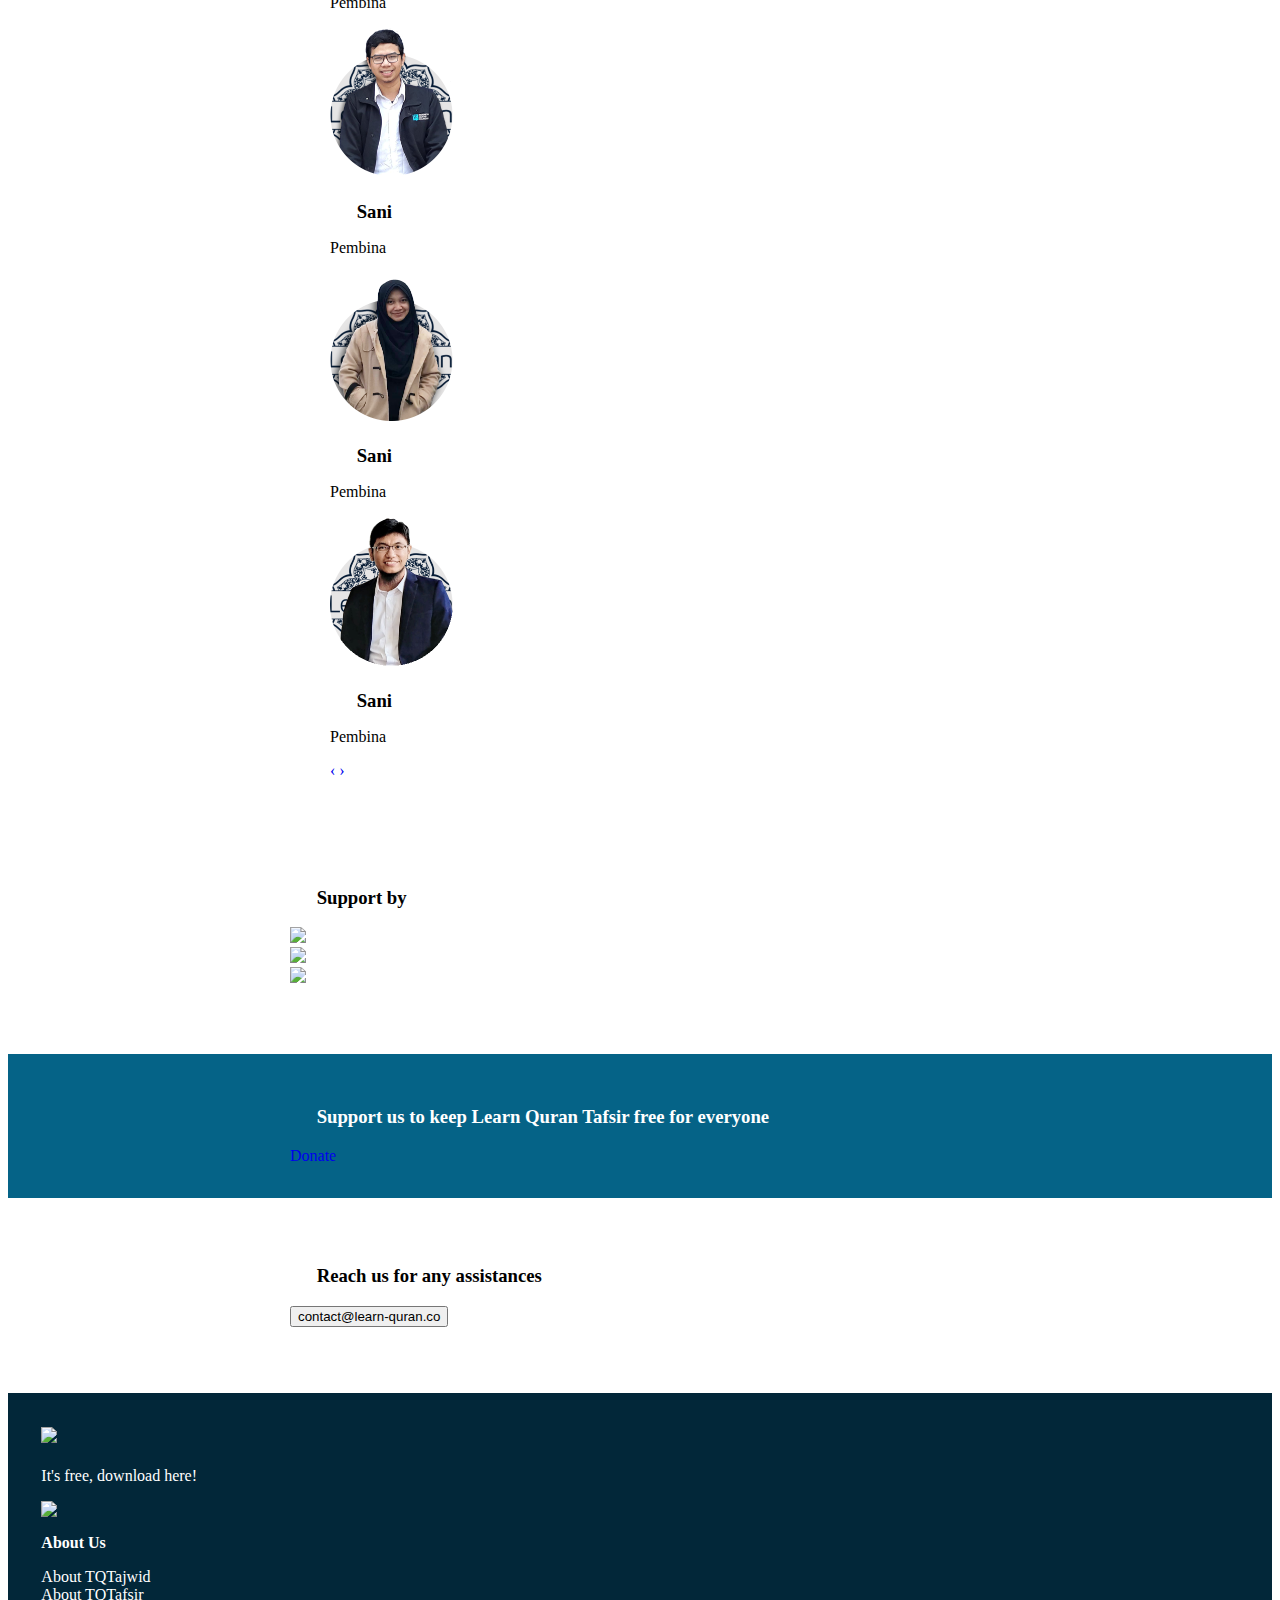
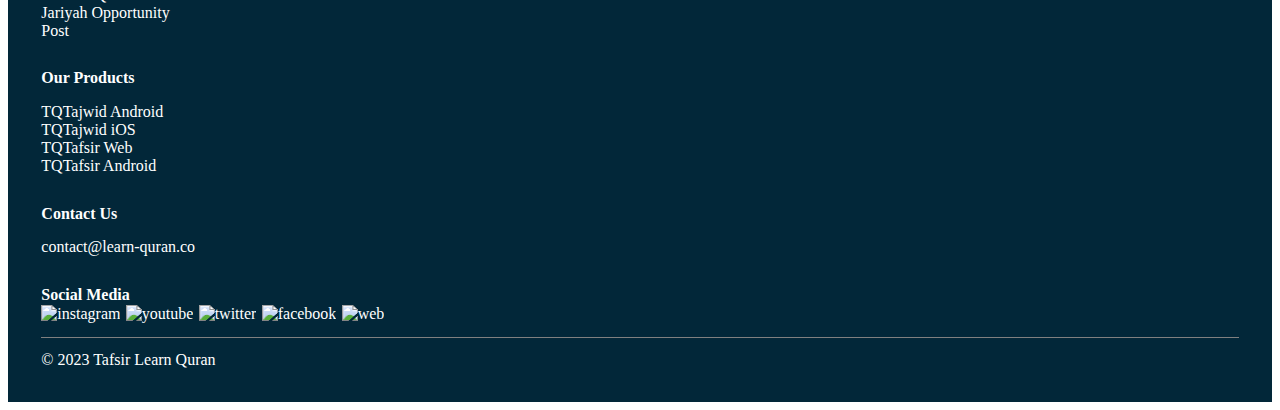
==== commit 62697447: "Simplifying code for casousel & make it resposive" ====
--- a/template.html
+++ b/template.html
@@ -13,12 +13,6 @@
     <link rel="stylesheet" href="style.css">
     <link rel="icon" href="assets/favicon.png">
 
-    <style type="text/css">
-        .container-narrow {
-            margin: 0 auto;
-            max-width: 700px;
-        }
-    </style>
     <link href="assets/bootstrap/css/bootstrap-responsive.css" rel="stylesheet">
     <script src="https://code.jquery.com/jquery.js"></script>
     <script src="assets/bootstrap/js/bootstrap.min.js"></script>
@@ -28,8 +22,6 @@
 <body>
     <div class="container-fluid dark-blue">
         <div class="row">
-            <a href="#"><span class="glyphicon glyphicon-menu-hamburger gi-2x sidebarbutton hamburger"
-                    onclick="openNav()"></span></a>
             <div class="text-center py-3">
                 <h3 class="text-title text-white">About</h3>
             </div>
@@ -96,13 +88,13 @@
                     <h3 class="">Meet the Team</h3>
                 </div>
             </div>
-            <div class="row-fluid text-center desc-section">
-                <div id="myCarousel" class="carousel slide" style="margin-top: 10pt;">
+            <div class="row-fluid text-center desc-section" id="fullCarousel">
+                <div id="myFullCarousel" class="carousel slide" style="margin-top: 10pt;">
 
                     <ol class="carousel-indicators">
-                        <li data-target="#myCarousel" data-slide-to="0" class="active"></li>
-                        <li data-target="#myCarousel" data-slide-to="1"></li>
-                        <li data-target="#myCarousel" data-slide-to="2"></li>
+                        <li data-target="#myFullCarousel" data-slide-to="0" class="active"></li>
+                        <li data-target="#myFullCarousel" data-slide-to="1"></li>
+                        <li data-target="#myFullCarousel" data-slide-to="2"></li>
                     </ol>
 
                     <!-- Carousel items -->
@@ -221,9 +213,30 @@
 
                     </div><!--/carousel-inner-->
 
-                    <a class="left carousel-control" href="#myCarousel" data-slide="prev">‹</a>
-                    <a class="right carousel-control" href="#myCarousel" data-slide="next">›</a>
-                </div><!--/myCarousel-->
+                    <a class="left carousel-control" href="#myFullCarousel" data-slide="prev">‹</a>
+                    <a class="right carousel-control" href="#myFullCarousel" data-slide="next">›</a>
+                </div><!--/myFullCarousel-->
+            </div>
+
+            <div class="row-fluid text-center desc-section" id="miniCarousel">
+                <div id="myMiniCarousel" class="carousel slide" style="margin-top: 10pt;">
+
+                    <ol class="carousel-indicators">
+                        <li data-target="#myMiniCarousel" data-slide-to="0" class="active"></li>
+                        <li data-target="#myMiniCarousel" data-slide-to="1"></li>
+                        <li data-target="#myMiniCarousel" data-slide-to="2"></li>
+                    </ol>
+
+                    <!-- Carousel items -->
+                    <div class="carousel-inner" id="tes-team">
+
+                    </div><!--/carousel-inner-->
+
+                    <a class="left carousel-control" href="#myMiniCarousel" data-slide="prev"
+                        style="margin-left: 10%;">‹</a>
+                    <a class="right carousel-control" href="#myMiniCarousel" data-slide="next"
+                        style="margin-right: 10%;">›</a>
+                </div><!--/myMiniCarousel-->
             </div>
         </div>
 
@@ -250,6 +263,12 @@
             </div><!-- /.row -->
         </div>
     </div> <!-- /container -->
+
+    <div class="container-narrow section">
+        <div class="row-fluid text-center head-section">
+            <div id="tes-team"></div>
+        </div>
+    </div>
 
     <div class="blue">
         <div class="container-narrow">
@@ -354,12 +373,77 @@
 
     <script>
         $(document).ready(function () {
-            $('#myCarousel').carousel({
+            $('#myFullCarousel').carousel({
                 interval: 10000
             })
         });
+
+        $(document).ready(function () {
+            $('#myMiniCarousel').carousel({
+                interval: 10000
+            })
+        });
+
     </script>
 
+    <script type="text/javascript">
+
+        const team = [
+            {name : 'Sani', title : 'Founder & Advisor'},
+            {name : 'Denny', title : 'Chairman'},
+            {name : 'Angga', title : 'Vice Chairman', pict : 'Angga2'},
+            {name : 'Nilam', title : 'Product Manager'},
+            {name : 'Himma', title : 'Quality Assurance'},
+            {name : 'irfan', title : 'AI/NLP Engineer'},
+            {name : 'Angga', title : 'Mobile Developer'},
+            {name : 'Asma', title : 'Fundraiser'},
+            {name : 'Aji', title : 'Technology Advisor'},
+            {name : 'Salamah', title : 'Business Analyst'},
+            {name : 'Mardadi', title : 'Full-Stack Web Developer', pict : 'Farhan'},
+            {name : 'Defani', title : 'Graphic Designer'},
+            {name : 'Nur', title : 'Associate Product Manager'},
+            {name : 'Jihan', title : 'Associate Product Manager'},
+            {name : 'Diani', title : 'Fundraising Manager'},
+            {name : 'Danu', title : 'Business Analyst Intern'},
+            {name : 'Azhim', title : 'Fundraiser'},
+            {name : 'Ayyash', title : 'Videographer Intern'},
+            {name : 'Risman', title : 'Videographer Intern'},
+            {name : 'Majid', title : 'Software Engineer'},
+            {name : 'Luthfi', title : 'Software Engineer'},
+            {name : 'Afkar', title : 'Software Engineer'},
+            {name : 'Arief', title : 'Quality Assurance'},
+            {name : 'Mila', title : 'Quality Assurance'},
+        ]
+
+        let text = '';
+        for (let i = 0; i < team.length; i++) {
+            let status = '';
+            if (i == 0) {
+                status = 'active';
+            } 
+
+            if (team[i].pict == undefined) {
+                team[i].pict = team[i].name;
+            }
+
+            text += `<div class="item ${status}">
+                            <div class="row-fluid team-link">
+                                <div class="span12">
+                                    <a href="#x" class="team-section">
+                                        <img class="img-circle" src="assets/img/team/${team[i].pict}-new.png"
+                                            style="height: 150px;">
+                                        <h3 style="margin-bottom: 2pt;">${team[i].name}</h3>
+                                    </a>
+                                    <p>${team[i].title}</p>
+                                </div>
+                            </div>
+                        </div>`;
+
+        }
+
+        document.getElementById('tes-team').innerHTML = text;
+    </script>
+
 </body>
 
 </html>--- a/style.css
+++ b/style.css
@@ -1,3 +1,8 @@
+.container-narrow {
+    margin: 0 auto;
+    max-width: 700px;
+}
+
 /* background colors */
 
 .white {
@@ -121,15 +126,18 @@
 /* Removes the default 20px margin and creates some padding space for the indicators and controls */
 .carousel {
     margin-bottom: 0;
-	padding: 0 40px 30px 40px;
+	padding: 0 40px 40px 40px;
 }
+
 /* Reposition the controls slightly */
 .carousel-control {
 	left: -12px;
 }
+
 .carousel-control.right {
 	right: -12px;
 }
+
 /* Changes the position of the indicators */
 .carousel-indicators {
 	right: 50%;
@@ -137,12 +145,26 @@
 	bottom: 0px;
 	margin-right: -19px;
 }
+
 /* Changes the colour of the indicators */
 .carousel-indicators li {
 	background: #c0c0c0;
 }
+
 .carousel-indicators .active {
 background: #333333;
+}
+
+@media only screen and (max-width: 768px) {
+    #fullCarousel {
+        display: none;
+    }
+}
+
+@media only screen and (min-width: 769px) {
+    #miniCarousel {
+        display: none;
+    }
 }
 
 .team-link a {
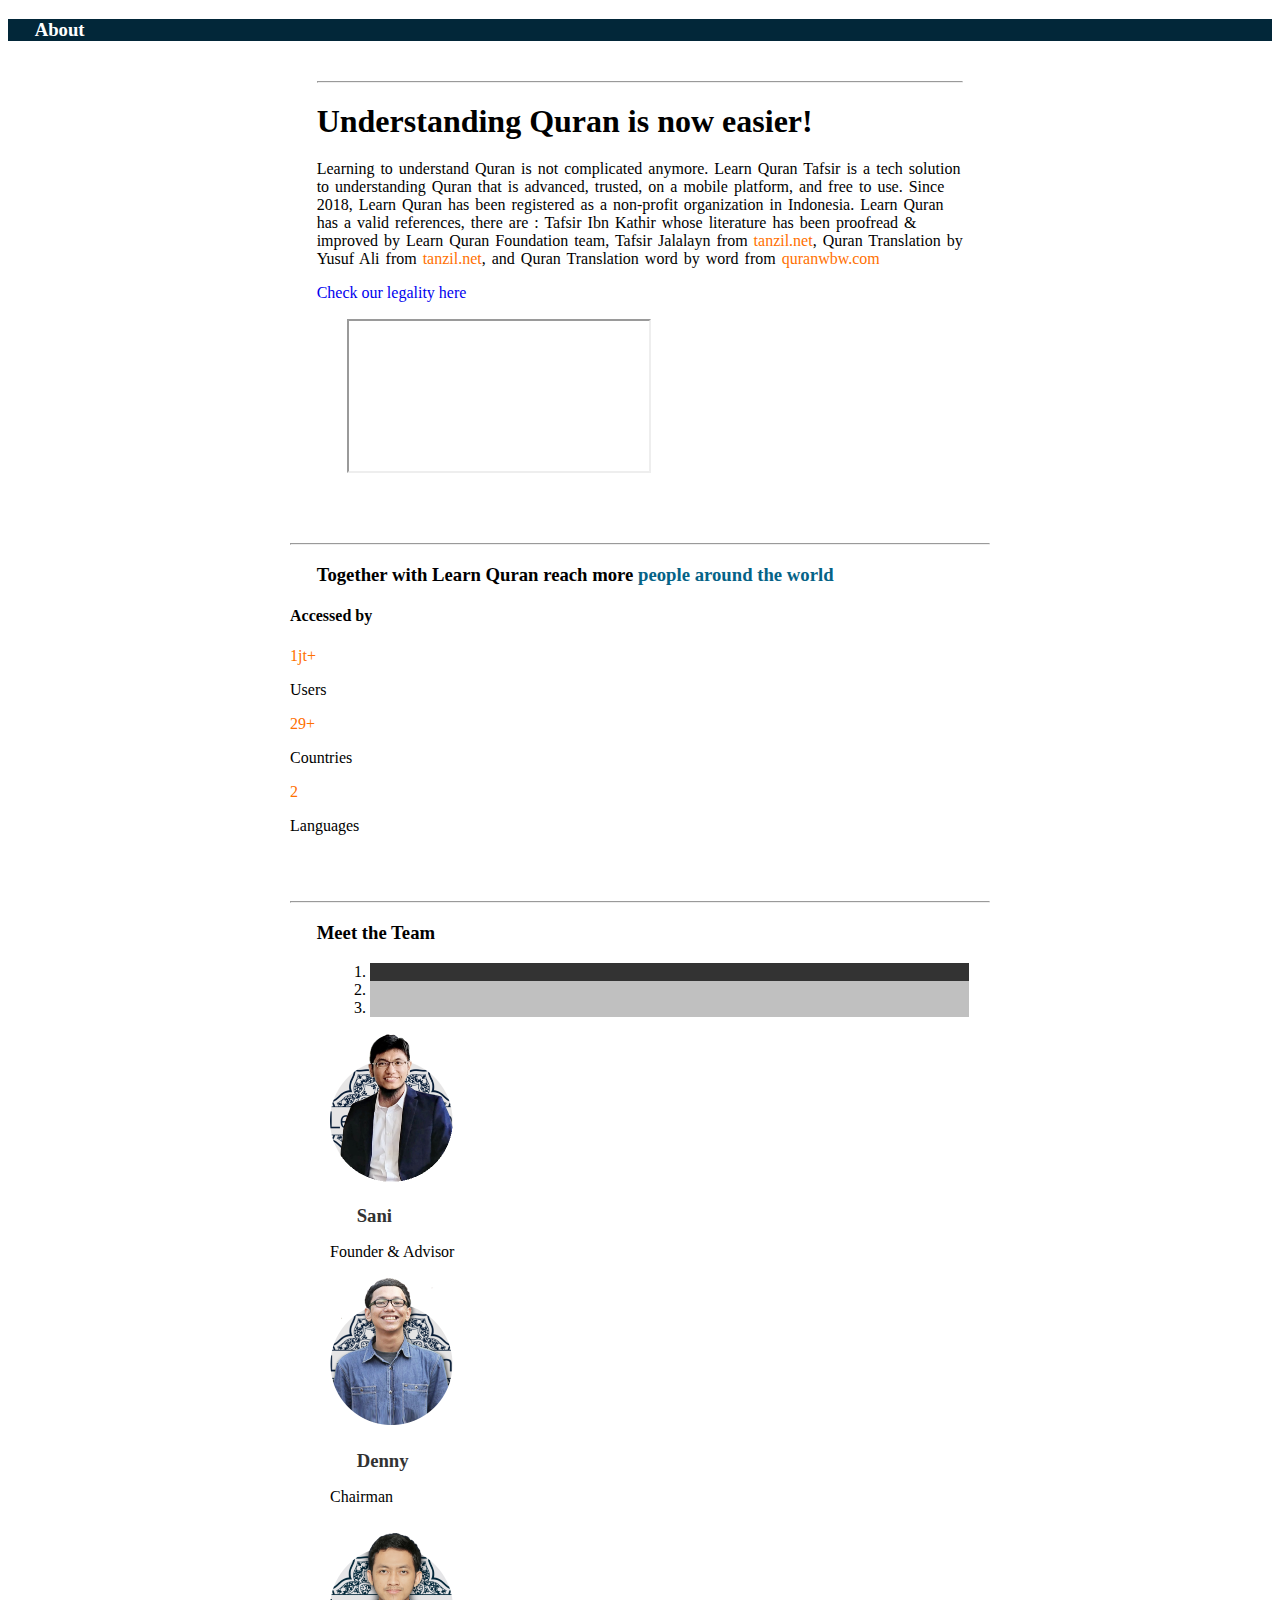
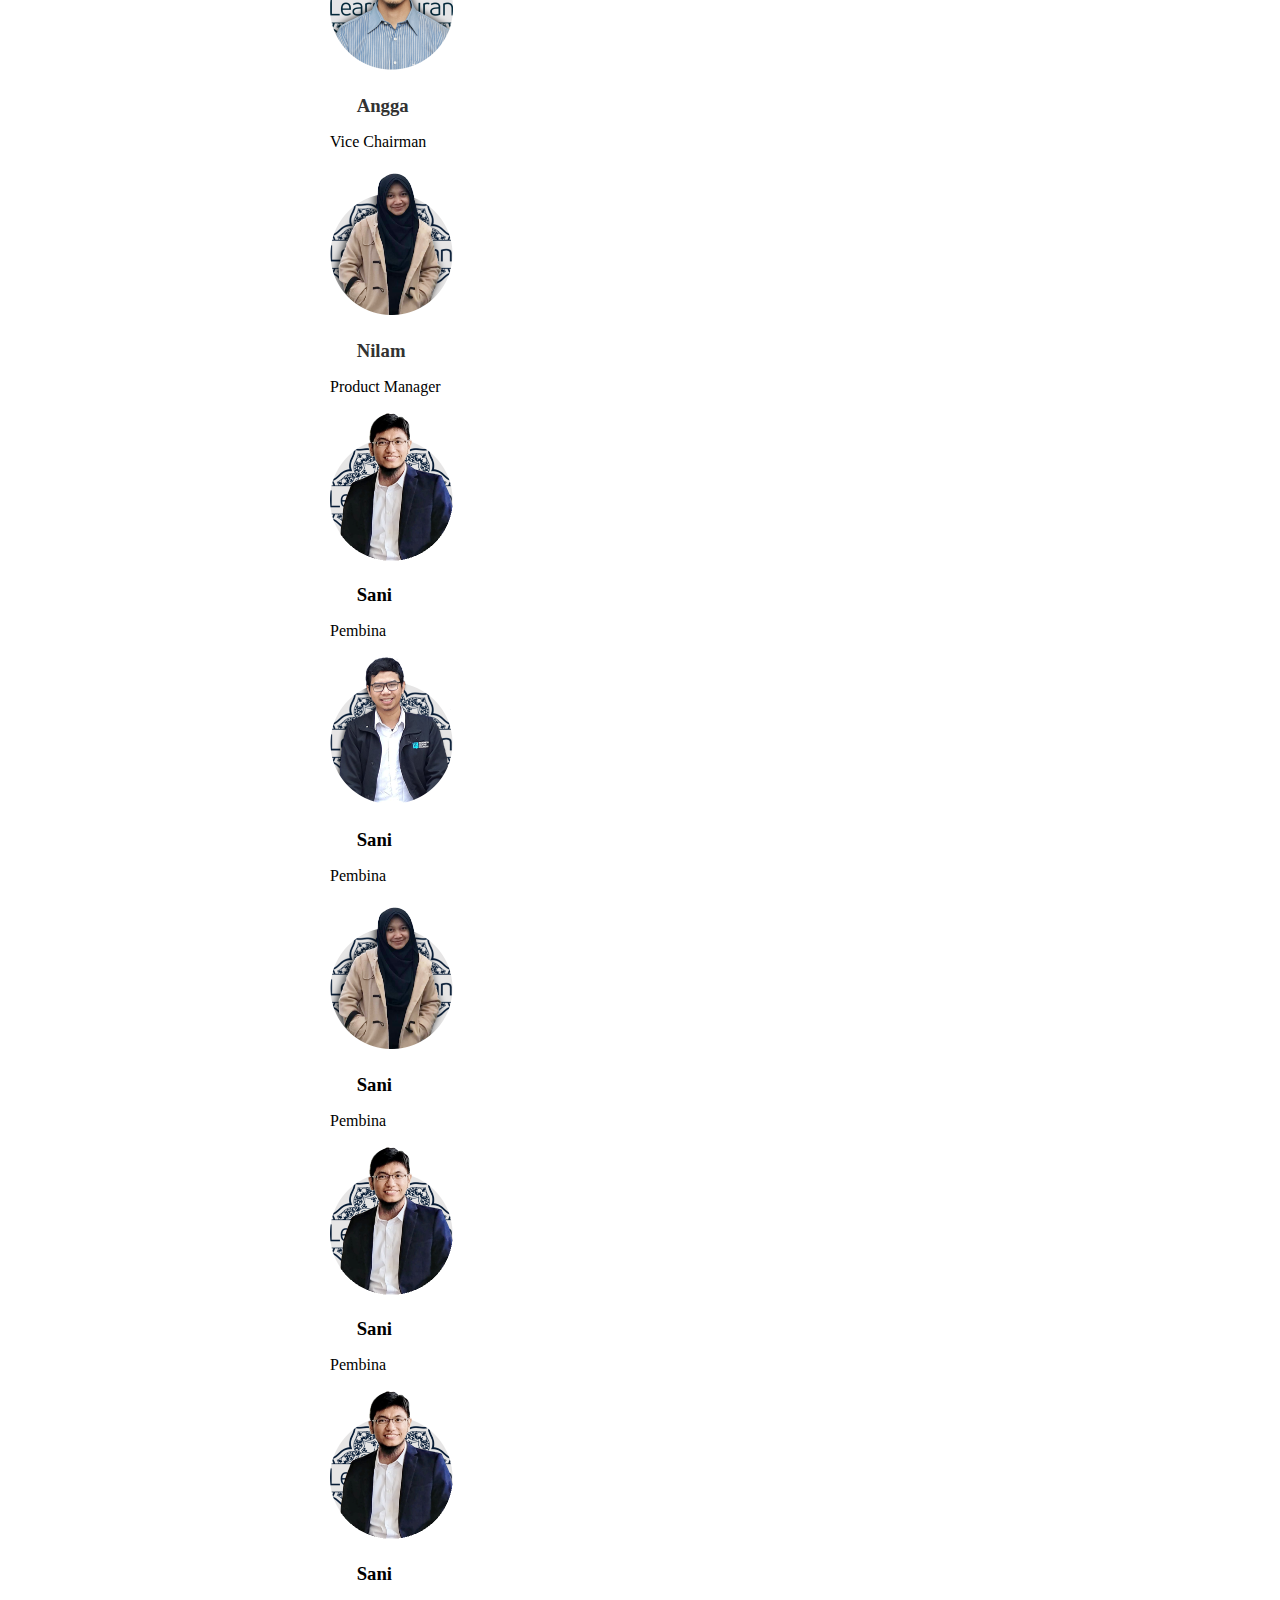
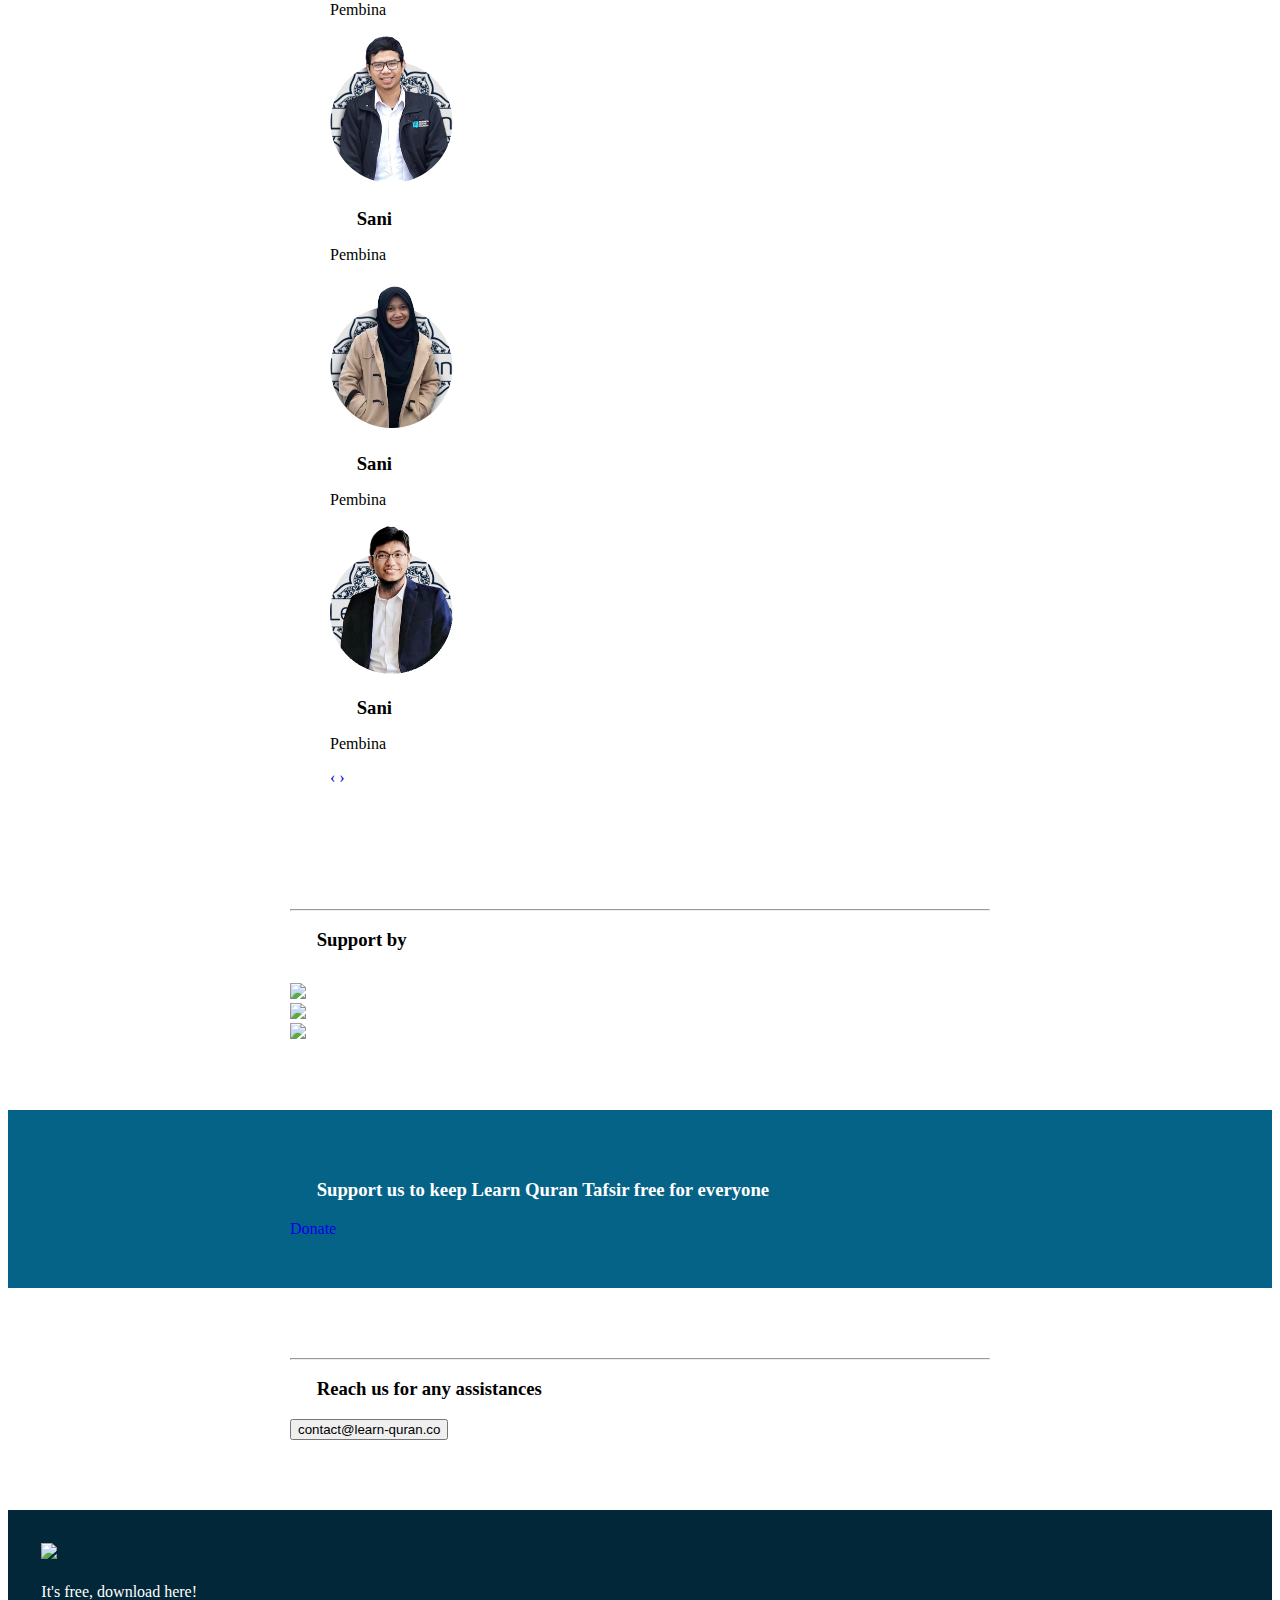
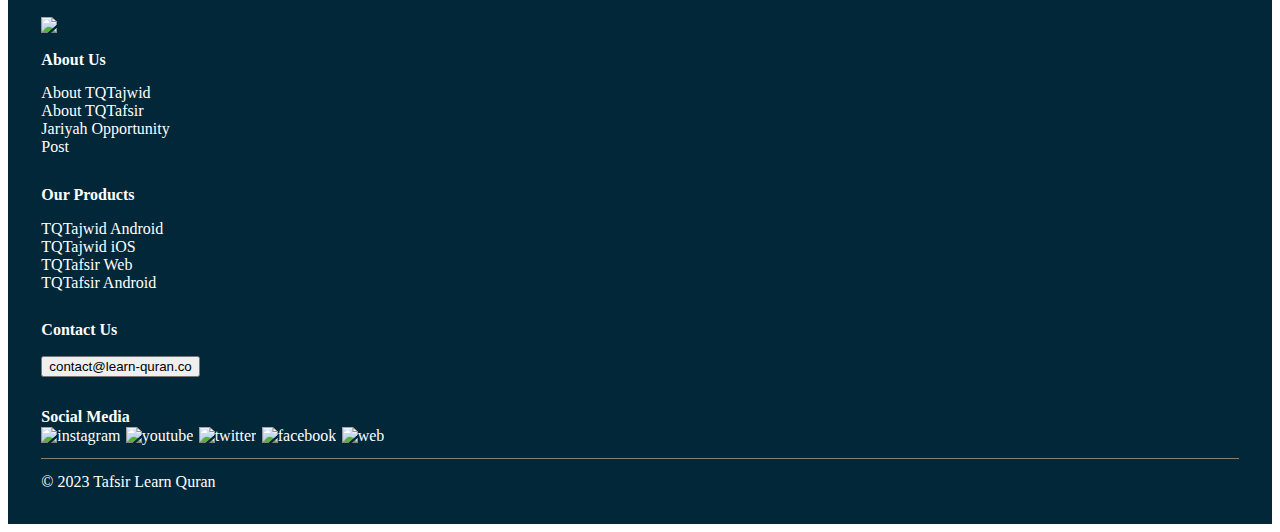
==== commit adb4b975: "add links" ====
--- a/template.html
+++ b/template.html
@@ -7,21 +7,21 @@
     <meta name="viewport" content="width=device-width, initial-scale=1.0">
     <meta name="description" content="">
     <meta name="author" content="">
-
-    <!-- Le styles -->
     <link href="assets/bootstrap/css/bootstrap.css" rel="stylesheet">
     <link rel="stylesheet" href="style.css">
     <link rel="icon" href="assets/favicon.png">
-
+    <link rel="preconnect" href="https://fonts.googleapis.com">
+    <link rel="preconnect" href="https://fonts.gstatic.com" crossorigin>
+    <link href="https://fonts.googleapis.com/css2?family=Ubuntu&display=swap" rel="stylesheet">
     <link href="assets/bootstrap/css/bootstrap-responsive.css" rel="stylesheet">
     <script src="https://code.jquery.com/jquery.js"></script>
     <script src="assets/bootstrap/js/bootstrap.min.js"></script>
 
 </head>
 
-<body>
+<body class="about" onload="load()">
     <div class="container-fluid dark-blue">
-        <div class="row">
+        <div class="row-fluid">
             <div class="text-center py-3">
                 <h3 class="text-title text-white">About</h3>
             </div>
@@ -31,15 +31,16 @@
     <div class="container">
 
         <div class="container-narrow">
-            <div class="" style="margin: 30pt; margin-top: 50pt; margin-block-end: 45pt;">
+            <div class="" style="margin: 20pt; margin-top: 30pt; margin-block-end: 45pt;">
                 <div class="text-center desc-section">
-                    <h1>Understanding Quran is now easier!</h1>
-                    <p style="margin-top: 15pt;">Learning to understand Quran is not complicated anymore. Learn Quran
+                    <hr class="top-header-big">
+                    <h1 class="about" style="margin-block: 20px;">Understanding Quran is now easier!</h1>
+                    <p style="margin-top: 15pt; word-spacing: 2px;">Learning to understand Quran is not complicated
+                        anymore. Learn Quran
                         Tafsir is a tech solution to
                         understanding Quran that is advanced, trusted, on a mobile platform, and free to use. Since
                         2018,
-                        Learn Quran has been registered as a non-profit organization in Indonesia. Check our legality
-                        here.
+                        Learn Quran has been registered as a non-profit organization in Indonesia.
                         Learn Quran has a valid references, there are :
                         Tafsir Ibn Kathir whose literature has been proofread & improved by Learn Quran Foundation team,
                         Tafsir Jalalayn from <a class="text-orange" href="https://tanzil.net/">tanzil.net</a>,
@@ -48,13 +49,11 @@
                         Quran Translation word by word from <a class="text-orange"
                             href="https://quranwbw.com/">quranwbw.com</a>
                     </p>
-                    <div class="embed-responsive embed-responsive-16by9" style="margin-top: 15pt;">
-                        <div class="embed-responsive embed-responsive-16by9 player" data-plyr-provider="youtube">
-                            <iframe class="embed-responsive-item" width="auto" height="auto"
-                                src="https://www.youtube.com/embed/Zgwwx85sVkY"
-                                title="Ayo Bantu Dunia untuk Memahami Quran" frameborder="0"
-                                allow="accelerometer; autoplay; clipboard-write; encrypted-media; gyroscope; picture-in-picture"
-                                allowfullscreen></iframe>
+                    <a class="btn btn-large btn-success" href="https://ahu.go.id/sabh/yayasan/qrcode/?kode=NTAxODAxMTEzMjEwMDI4N18xXzE2IEphbnVhcmkgMjAxOF8xNiBKYW51YXJpIDIwMTg=" target="_blank" style="margin-block: 6px;">Check our legality here</a>
+                    <div style="margin-inline: 30px; margin-top: 17px;">
+                        <div class="container-iframe">
+                            <iframe class="responsive-iframe" src="https://www.youtube.com/embed/Zgwwx85sVkY"
+                                title="Ayo Bantu Dunia untuk Memahami Quran"></iframe>
                         </div>
                     </div>
                 </div>
@@ -63,21 +62,29 @@
 
         <div class="container-narrow">
             <div class="row-fluid text-center head-section">
-                <h3 class="">Together with Learn Quran reach more <span class="text-blue">people around
+                <hr class="top-header">
+                <h3 class="about">Together with Learn Quran reach more <span class="text-blue">people around
                         the world</span></h3>
             </div>
+            <h4 class="about text-center">Accessed by</h4>
             <div class="row-fluid text-center desc-section">
                 <div class="span4">
-                    <h1 class="text-orange">70jt</h1>
-                    <p>Download</p>
-                </div>
-                <div class="span4">
-                    <h1 class="text-orange">70jt</h1>
-                    <p>Download</p>
-                </div>
-                <div class="span4">
-                    <h1 class="text-orange">70jt</h1>
-                    <p>Download</p>
+                    <div class="param-text">
+                        <span class="text-orange about"><span id="users">0</span>jt+</span>
+                    </div>
+                    <p>Users</p>
+                </div>
+                <div class="span4">
+                    <div class="param-text">
+                        <span class="text-orange about"><span id="countries">0</span>+</span>
+                    </div>
+                    <p>Countries</p>
+                </div>
+                <div class="span4">
+                    <div class="param-text">
+                        <span class="text-orange about" id="languages">0</span>
+                    </div>
+                    <p>Languages</p>
                 </div>
             </div>
         </div>
@@ -85,7 +92,8 @@
         <div class="container-narrow">
             <div class="row-fluid text-center head-section">
                 <div class="span12">
-                    <h3 class="">Meet the Team</h3>
+                    <hr class="top-header">
+                    <h3 class="about">Meet the Team</h3>
                 </div>
             </div>
             <div class="row-fluid text-center desc-section" id="fullCarousel">
@@ -103,15 +111,15 @@
                         <div class="item active">
                             <div class="row-fluid team-link">
                                 <div class="span3">
-                                    <a href="#x" class="team-section">
+                                    <a href="#x" class="team-section about">
                                         <img class="img-circle" src="assets/img/team/Sani-new.png"
                                             style="height: 150px;">
-                                        <h3 style="margin-bottom: 2pt;">Sani</h3>
+                                        <h3 class="about" style="margin-bottom: 2pt;">Sani</h3>
                                     </a>
                                     <p>Founder & Advisor</p>
                                 </div>
                                 <div class="span3">
-                                    <a href="#x" class="team-section">
+                                    <a href="#x" class="team-section about">
                                         <img class="img-circle" src="assets/img/team/Denny-new.png"
                                             style="height: 150px;">
                                         <h3 style="margin-bottom: 2pt;">Denny</h3>
@@ -119,7 +127,7 @@
                                     <p>Chairman</p>
                                 </div>
                                 <div class="span3">
-                                    <a href="#x" class="team-section">
+                                    <a href="#x" class="team-section about">
                                         <img class="img-circle" src="assets/img/team/Angga2-new.png"
                                             style="height: 150px;">
                                         <h3 style="margin-bottom: 2pt;">Angga</h3>
@@ -127,7 +135,7 @@
                                     <p>Vice Chairman</p>
                                 </div>
                                 <div class="span3">
-                                    <a href="#x" class="team-section">
+                                    <a href="#x" class="team-section about">
                                         <img class="img-circle" src="assets/img/team/Nilam-new.png"
                                             style="height: 150px;">
                                         <h3 style="margin-bottom: 2pt;">Nilam</h3>
@@ -228,7 +236,7 @@
                     </ol>
 
                     <!-- Carousel items -->
-                    <div class="carousel-inner" id="tes-team">
+                    <div class="carousel-inner" id="carouselTeam">
 
                     </div><!--/carousel-inner-->
 
@@ -241,13 +249,10 @@
         </div>
 
         <div class="container-narrow section">
-
-        </div>
-
-        <div class="container-narrow section">
-            <div class="row-fluid text-center head-section">
+            <div class="row-fluid text-center head-section" style="padding-top: 5pt; padding-bottom: 5pt;">
                 <div class="span12">
-                    <h3 class="">Support by</h3>
+                    <hr class="top-header">
+                    <h3 class="about">Support by</h3>
                 </div>
             </div>
             <div class="row-fluid text-center desc-section">
@@ -264,28 +269,23 @@
         </div>
     </div> <!-- /container -->
 
-    <div class="container-narrow section">
-        <div class="row-fluid text-center head-section">
-            <div id="tes-team"></div>
-        </div>
-    </div>
-
     <div class="blue">
         <div class="container-narrow">
-            <div class="row-fluid text-center" style="padding-top: 25pt; padding-bottom: 25pt; margin-top: 15pt;">
+            <div class="row-fluid text-center" style="padding-top: 50px; padding-bottom: 50px;">
                 <div class="span12">
-                    <h3 class="text-white">Support us to keep Learn Quran Tafsir free for everyone</h3>
+                    <h3 class="text-white about">Support us to keep Learn Quran Tafsir free for everyone</h3>
                     <a href="https://tafsir.learn-quran.co/id/donation" target="_blank"
-                        class="btn btn-dark w-50">Donate</a>
+                        class="btn btn-dark w-50 about">Donate</a>
                 </div>
             </div>
         </div>
     </div>
 
-    <div class="container-narrow">
-        <div class="row-fluid text-center head-section desc-section">
+    <div class="container-narrow" style="margin-top: 70px; margin-bottom: 70px;">
+        <div class="row-fluid text-center">
             <div class="span12">
-                <h3 class="">Reach us for any assistances</h3>
+                <hr class="top-header">
+                <h3 class="about">Reach us for any assistances</h3>
                 <form method="post" class="text-center" action="mailto:contact@learn-quran.co">
                     <input class="btn btn-primary w-100 modal-button" type="submit" value="contact@learn-quran.co" />
                 </form>
@@ -293,14 +293,15 @@
         </div>
     </div>
 
-    <footer class="footer">
+    <footer class="about">
         <div class="container" style="padding: 25pt;">
             <div class="row-fluid footer-link">
                 <div class="span3">
                     <div class="content-footer">
                         <img src="assets/LQ-Tafsir2-white 1.png" style="height: 50pt; margin-bottom: 3pt;">
                         <p class="pt-3">It's free, download here!</p>
-                        <a href="https://play.google.com/store/apps/details?id=com.bi.quran&referrer=utm_source%3Dweb%2520learn%2520quran.co%26utm_medium%3Dbanner%26utm_campaign%3DDownload%2520apps%2520LQ"
+                        <a class="about"
+                            href="https://play.google.com/store/apps/details?id=com.bi.quran&referrer=utm_source%3Dweb%2520learn%2520quran.co%26utm_medium%3Dbanner%26utm_campaign%3DDownload%2520apps%2520LQ"
                             target="_blank">
                             <img src="assets/google-play-badge.png" style="height: 35pt;">
                         </a>
@@ -308,56 +309,67 @@
                 </div>
                 <div class="span3">
                     <div class="content-footer">
-                        <span><strong>About Us</strong></span>
+                        <span class="about"><strong>About Us</strong></span>
                         <ul class="list-unstyled">
-                            <li><a href="https://tajwid.learn-quran.co/about-what-is-learn-quran-tajwid/?utm_source=WebUtamaLQ&utm_medium=Footer&utm_campaign=AboutUsLQTajwid"
+                            <li><a class="about"
+                                    href="https://tajwid.learn-quran.co/about-what-is-learn-quran-tajwid/?utm_source=WebUtamaLQ&utm_medium=Footer&utm_campaign=AboutUsLQTajwid"
                                     target="_blank">About TQTajwid</a></li>
-                            <li><a href="https://tafsir.learn-quran.co/id/about?utm_source=WebUtamaLQ&utm_medium=Footer&utm_campaign=AboutUsLQTafsir"
+                            <li><a class="about"
+                                    href="https://tafsir.learn-quran.co/id/about?utm_source=WebUtamaLQ&utm_medium=Footer&utm_campaign=AboutUsLQTafsir"
                                     target="_blank">About TQTafsir</a></li>
-                            <li><a href="https://www.amalsholeh.com/TafsirDigital?utm_medium=Campaign&utm_source=AmalSholeh&utm_campaign=LQTafsir"
+                            <li><a class="about"
+                                    href="https://www.amalsholeh.com/TafsirDigital?utm_medium=Campaign&utm_source=AmalSholeh&utm_campaign=LQTafsir"
                                     target="_blank">Jariyah Opportunity</a></li>
-                            <li><a href="https://learn-quran.co/post/" target="_blank">Post</a></li>
+                            <li><a class="about" href="https://learn-quran.co/post/" target="_blank">Post</a></li>
                         </ul>
                     </div>
                 </div>
                 <div class="span3">
                     <div class="content-footer">
-                        <span><strong>Our Products</strong></span>
+                        <span class="about"><strong>Our Products</strong></span>
                         <ul class="list-unstyled">
-                            <li><a href="https://play.google.com/store/apps/details?id=com.bi.learnquran&utm_source=LearnQuran&utm_medium=Website&utm_campaign=PlayStore&pli=1"
+                            <li><a class="about"
+                                    href="https://play.google.com/store/apps/details?id=com.bi.learnquran&utm_source=LearnQuran&utm_medium=Website&utm_campaign=PlayStore&pli=1"
                                     target="_blank">TQTajwid Android</a></li>
-                            <li><a href="https://apps.apple.com/us/app/learn-quran-tajwid/id960134803?utm_source=LearnQuran&utm_medium=Website&utm_campaign=AppStore"
+                            <li><a class="about"
+                                    href="https://apps.apple.com/us/app/learn-quran-tajwid/id960134803?utm_source=LearnQuran&utm_medium=Website&utm_campaign=AppStore"
                                     target="_blank">TQTajwid iOS</a></li>
-                            <li><a href="https://tafsir.learn-quran.co/id" target="_blank">TQTafsir Web</a></li>
-                            <li><a href="https://play.google.com/store/apps/details?id=com.bi.quran&referrer=utm_source%3Dweb%2520learn%2520quran.co%26utm_medium%3Dbanner%26utm_campaign%3DDownload%2520apps%2520LQ"
+                            <li><a class="about" href="https://tafsir.learn-quran.co/id" target="_blank">TQTafsir
+                                    Web</a></li>
+                            <li><a class="about"
+                                    href="https://play.google.com/store/apps/details?id=com.bi.quran&referrer=utm_source%3Dweb%2520learn%2520quran.co%26utm_medium%3Dbanner%26utm_campaign%3DDownload%2520apps%2520LQ"
                                     target="_blank">TQTafsir Android</a></li>
                         </ul>
                     </div>
                 </div>
                 <div class="span3">
                     <div class="content-footer">
-                        <span><strong>Contact Us</strong></span>
+                        <span class="about"><strong>Contact Us</strong></span>
                         <ul class="list-unstyled">
-                            <li><a href="#" target="_blank">contact@learn-quran.co</a></li>
+                            <li style="padding-top: 1px; padding-bottom: 1px;">
+                                <form method="post" action="mailto:contact@learn-quran.co">
+                                    <input class="btn btn-primary w-100 modal-button" type="submit"
+                                        value="contact@learn-quran.co" />
+                                </form>
                         </ul>
                     </div>
 
                     <div class="content-footer">
-                        <span><strong>Social Media</strong></span>
+                        <span class="about"><strong>Social Media</strong></span>
                         <br>
-                        <a href="https://www.instagram.com/learnquranapp" target="_blank"><img
+                        <a class="about" href="https://www.instagram.com/learnquranapp" target="_blank"><img
                                 src="assets/svg/socmed/instagram.svg" alt="instagram" width="21"
                                 style="margin-right: 1pt; margin-top: 1pt;"></a>
-                        <a href="https://www.youtube.com/channel/UCvWFsMy_1iAusWI6vZxTYgg" target="_blank"><img
-                                src="assets/svg/socmed/youtube.svg" alt="youtube" width="21"
+                        <a class="about" href="https://www.youtube.com/channel/UCvWFsMy_1iAusWI6vZxTYgg"
+                            target="_blank"><img src="assets/svg/socmed/youtube.svg" alt="youtube" width="21"
                                 style="margin-right: 1pt; margin-top: 1pt;"></a>
-                        <a href="https://www.twitter.com/learnquranapp" target="_blank"><img
+                        <a class="about" href="https://www.twitter.com/learnquranapp" target="_blank"><img
                                 src="assets/svg/socmed/twitter.svg" alt="twitter" width="21"
                                 style="margin-right: 1pt; margin-top: 1pt;"></a>
-                        <a href="https://www.facebook.com/learnquranapp" target="_blank"><img
+                        <a class="about" href="https://www.facebook.com/learnquranapp" target="_blank"><img
                                 src="assets/svg/socmed/square-facebook.svg" alt="facebook" width="21"
                                 style="margin-right: 1pt; margin-top: 1pt;"></a>
-                        <a href="http://www.learn-quran.co/" target="_blank"><img
+                        <a class="about" href="http://www.learn-quran.co/" target="_blank"><img
                                 src="assets/svg/socmed/globe-solid.svg" alt="web" width="21"
                                 style="margin-right: 1pt; margin-top: 1pt;"></a>
                     </div>
@@ -365,7 +377,7 @@
             </div>
             <div class="row-fluid" style="border-top: 1pt solid grey;">
                 <div class="span12" style="padding-top: 10pt;">
-                    <span class="">&copy; 2023 Tafsir Learn Quran</span>
+                    <span class="about">&copy; 2023 Tafsir Learn Quran</span>
                 </div>
             </div>
         </div>
@@ -389,59 +401,90 @@
     <script type="text/javascript">
 
         const team = [
-            {name : 'Sani', title : 'Founder & Advisor'},
-            {name : 'Denny', title : 'Chairman'},
-            {name : 'Angga', title : 'Vice Chairman', pict : 'Angga2'},
-            {name : 'Nilam', title : 'Product Manager'},
-            {name : 'Himma', title : 'Quality Assurance'},
-            {name : 'irfan', title : 'AI/NLP Engineer'},
-            {name : 'Angga', title : 'Mobile Developer'},
-            {name : 'Asma', title : 'Fundraiser'},
-            {name : 'Aji', title : 'Technology Advisor'},
-            {name : 'Salamah', title : 'Business Analyst'},
-            {name : 'Mardadi', title : 'Full-Stack Web Developer', pict : 'Farhan'},
-            {name : 'Defani', title : 'Graphic Designer'},
-            {name : 'Nur', title : 'Associate Product Manager'},
-            {name : 'Jihan', title : 'Associate Product Manager'},
-            {name : 'Diani', title : 'Fundraising Manager'},
-            {name : 'Danu', title : 'Business Analyst Intern'},
-            {name : 'Azhim', title : 'Fundraiser'},
-            {name : 'Ayyash', title : 'Videographer Intern'},
-            {name : 'Risman', title : 'Videographer Intern'},
-            {name : 'Majid', title : 'Software Engineer'},
-            {name : 'Luthfi', title : 'Software Engineer'},
-            {name : 'Afkar', title : 'Software Engineer'},
-            {name : 'Arief', title : 'Quality Assurance'},
-            {name : 'Mila', title : 'Quality Assurance'},
+            { name: 'Sani', title: 'Founder & Advisor', username: 'mohamadsani' },
+            { name: 'Denny', title: 'Chairman', username: 'dennyyus' },
+            { name: 'Angga', title: 'Vice Chairman', username: 'dennyyus', pict: 'Angga2' },
+            { name: 'Nilam', title: 'Product Manager', username: 'nilamsari-putri-utami-2b8416b9' },
+            { name: 'Himma', title: 'Quality Assurance', username: 'himmaliyah' },
+            { name: 'Angga', title: 'Mobile Developer', username: 'muhammad-angga-muttaqien-64906912b' },
+            { name: 'irfan', title: 'AI/NLP Engineer', username: 'irfan-assidiq-48729611a' },
+            { name: 'Asma', title: 'Fundraiser', username: 'asma-nabila-a43a4398' },
+            { name: 'Aji', title: 'Technology Advisor', username: 'afaji' },
+            { name: 'Fajri', title: 'Content Advisor', username: 'nur-fajri-romadhon-450649a1' },
+            { name: 'Salamah', title: 'Business Analyst', username: 'ummusalamahc' },
+            { name: 'Mardadi', title: 'Full-Stack Web Developer', username: 'muhammad-farhan-mardadi-12415a137', pict: 'Farhan' },
+            { name: 'Defani', title: 'Graphic Designer', username: 'defani-herbiana-arima-543193112' },
+            { name: 'Nur', title: 'Associate Product Manager' },
+            { name: 'Jihan', title: 'Associate Product Manager' },
+            { name: 'Diani', title: 'Fundraising Manager' },
+            { name: 'Danu', title: 'Business Analyst Intern' },
+            { name: 'Azhim', title: 'Fundraiser' },
+            { name: 'Ayyash', title: 'Videographer Intern' },
+            { name: 'Risman', title: 'Videographer Intern' },
+            { name: 'Majid', title: 'Software Engineer' },
+            { name: 'Luthfi', title: 'Software Engineer', username: 'luthfi-ar' },
+            { name: 'Afkar', title: 'Software Engineer', username: 'muhammad-afkar-26b450150' },
+            { name: 'Arief', title: 'Quality Assurance', username: 'azarief7' },
+            { name: 'Mila', title: 'Quality Assurance', username: 'milashania' },
         ]
 
         let text = '';
         for (let i = 0; i < team.length; i++) {
-            let status = '';
-            if (i == 0) {
-                status = 'active';
-            } 
-
-            if (team[i].pict == undefined) {
-                team[i].pict = team[i].name;
-            }
-
-            text += `<div class="item ${status}">
+            text += `<div class="item ` + ((i == 0) ? 'active' : '') + `">
                             <div class="row-fluid team-link">
                                 <div class="span12">
-                                    <a href="#x" class="team-section">
-                                        <img class="img-circle" src="assets/img/team/${team[i].pict}-new.png"
-                                            style="height: 150px;">
-                                        <h3 style="margin-bottom: 2pt;">${team[i].name}</h3>
+                                    <a href="`+ (!team[i].username ? '#' : 'https://www.linkedin.com/in/' + team[i].username) + `" class="team-section about" target="_blank">
+                                        <img class="img-circle" src="assets/img/team/`+ (!team[i].pict ? team[i].name : team[i].pict) + `-new.png"
+                                            style="height: 150px;">
+                                        <h3 class="about" style="margin-bottom: 2pt;">${team[i].name}</h3>
                                     </a>
                                     <p>${team[i].title}</p>
                                 </div>
                             </div>
                         </div>`;
-
         }
 
-        document.getElementById('tes-team').innerHTML = text;
+        document.getElementById('carouselTeam').innerHTML = text;
+
+        //Animation Counting
+        function animate(obj, initVal, lastVal, duration) {
+            let startTime = null;
+
+            //get the current timestamp and assign it to the currentTime variable
+            let currentTime = Date.now();
+
+            //pass the current timestamp to the step function
+            const step = (currentTime) => {
+
+                //if the start time is null, assign the current time to startTime
+                if (!startTime) {
+                    startTime = currentTime;
+                }
+
+                //calculate the value to be used in calculating the number to be displayed
+                const progress = Math.min((currentTime - startTime) / duration, 1);
+
+                //calculate what to be displayed using the value gotten above
+                obj.innerHTML = Math.floor(progress * (lastVal - initVal) + initVal);
+
+                //checking to make sure the counter does not exceed the last value (lastVal)
+                if (progress < 1) {
+                    window.requestAnimationFrame(step);
+                } else {
+                    window.cancelAnimationFrame(window.requestAnimationFrame(step));
+                }
+            };
+            //start animating
+            window.requestAnimationFrame(step);
+        }
+        let text1 = document.getElementById('users');
+        let text2 = document.getElementById('countries');
+        let text3 = document.getElementById('languages');
+        const load = () => {
+            animate(text1, 10, 1, 700);
+            animate(text2, 0, 60, 1500);
+            animate(text3, 0, 2, 500);
+        }
     </script>
 
 </body>
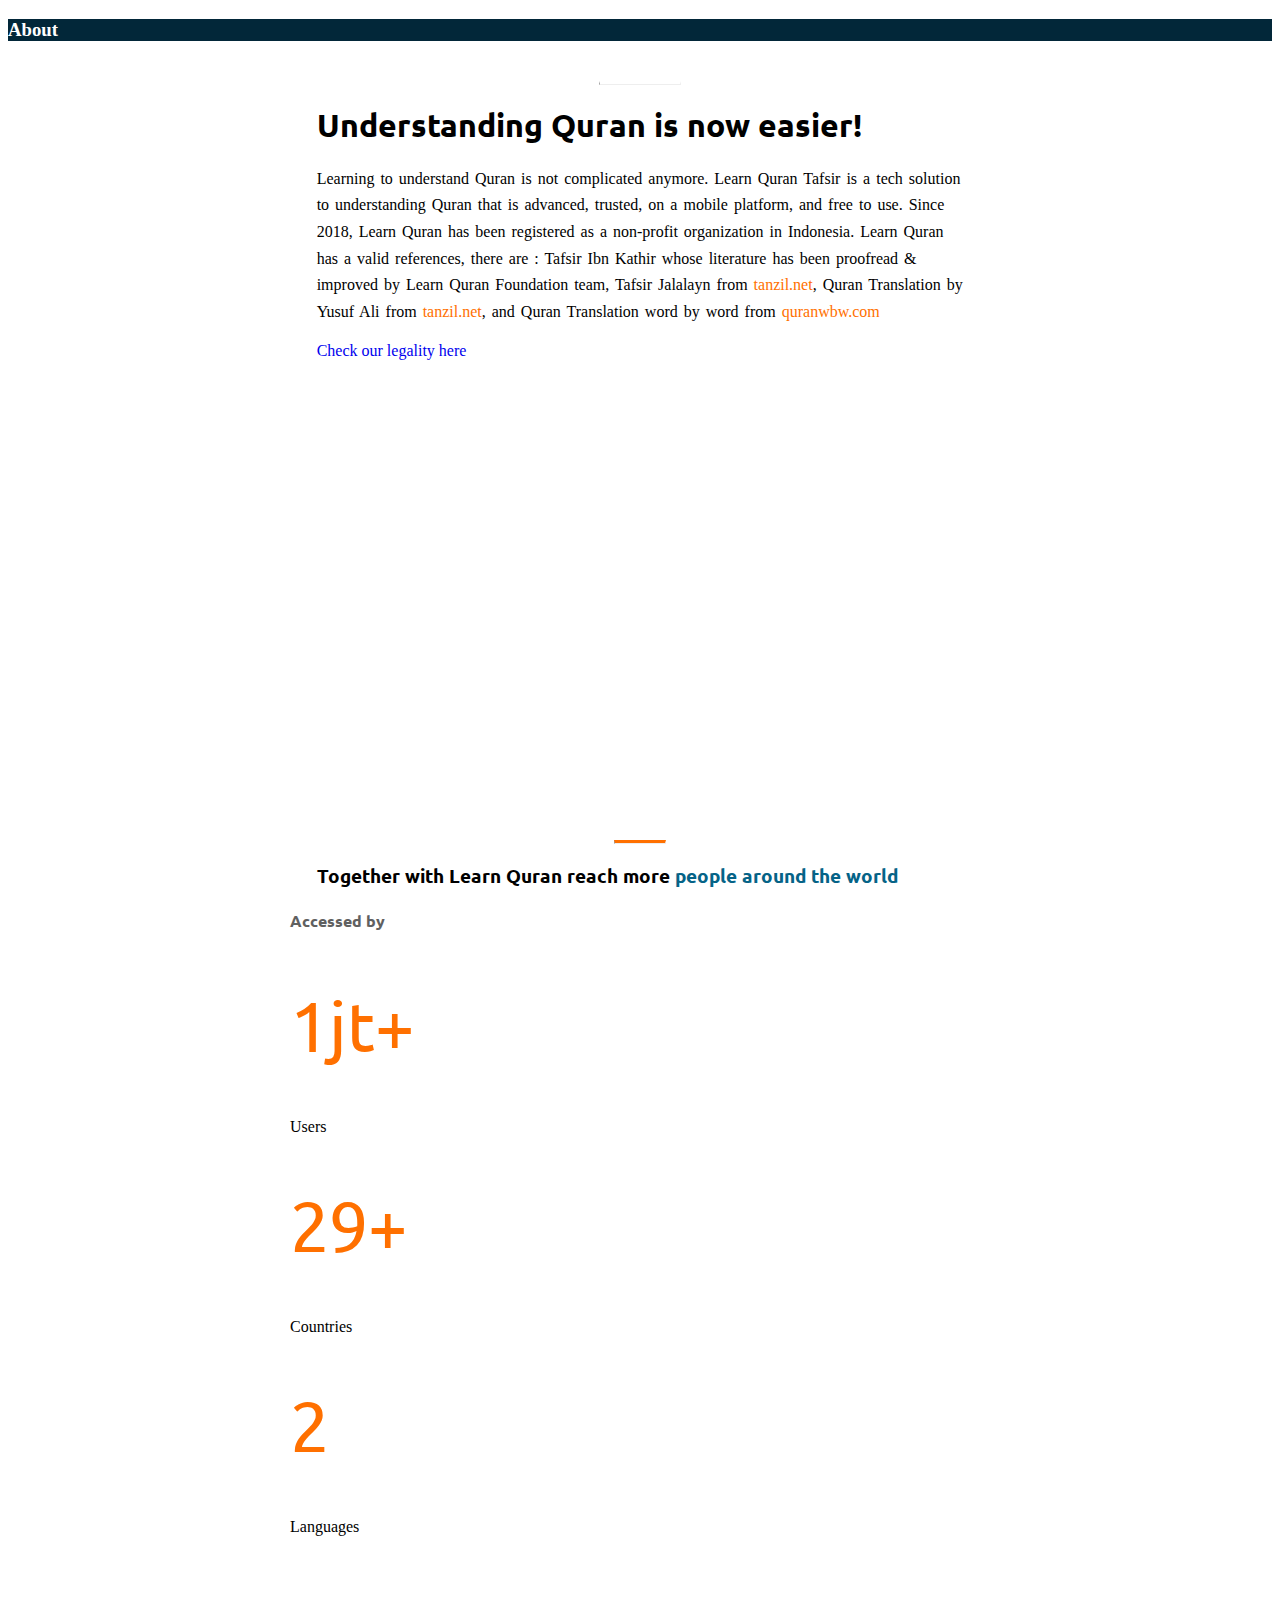
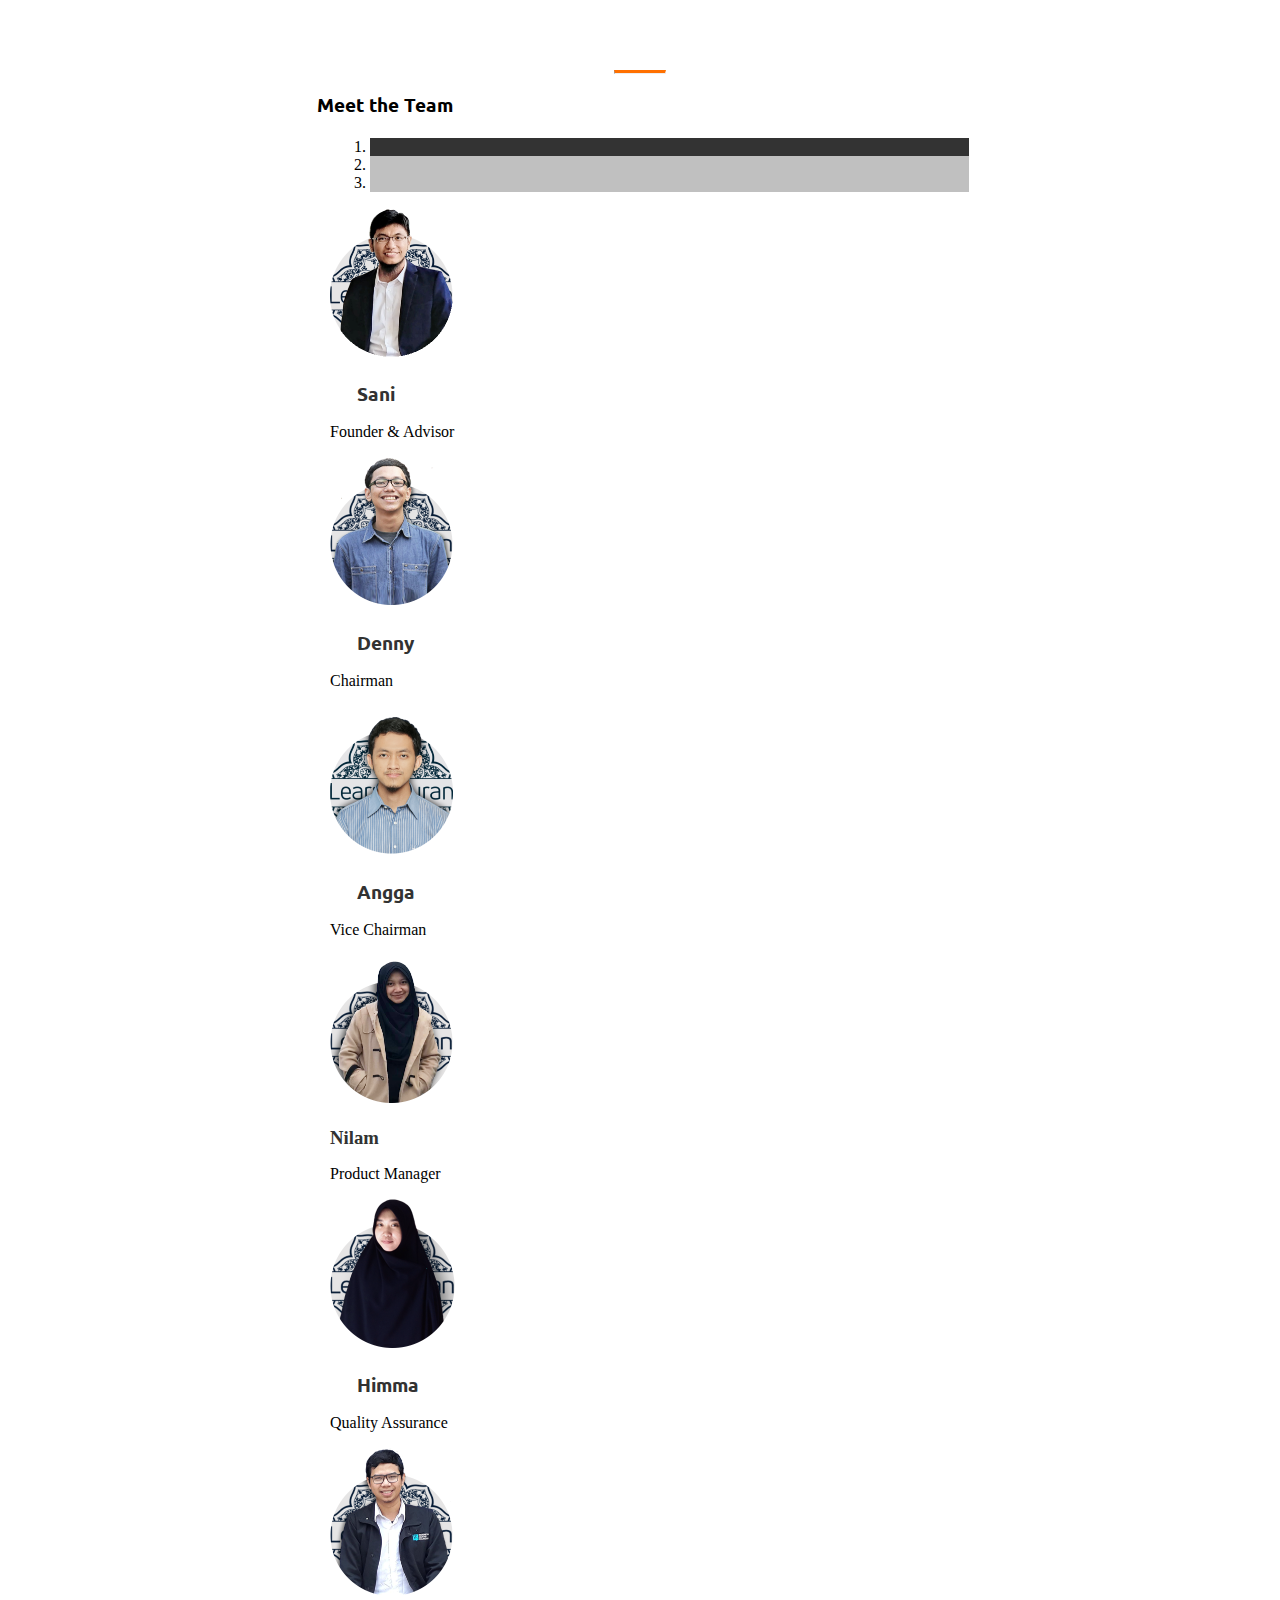
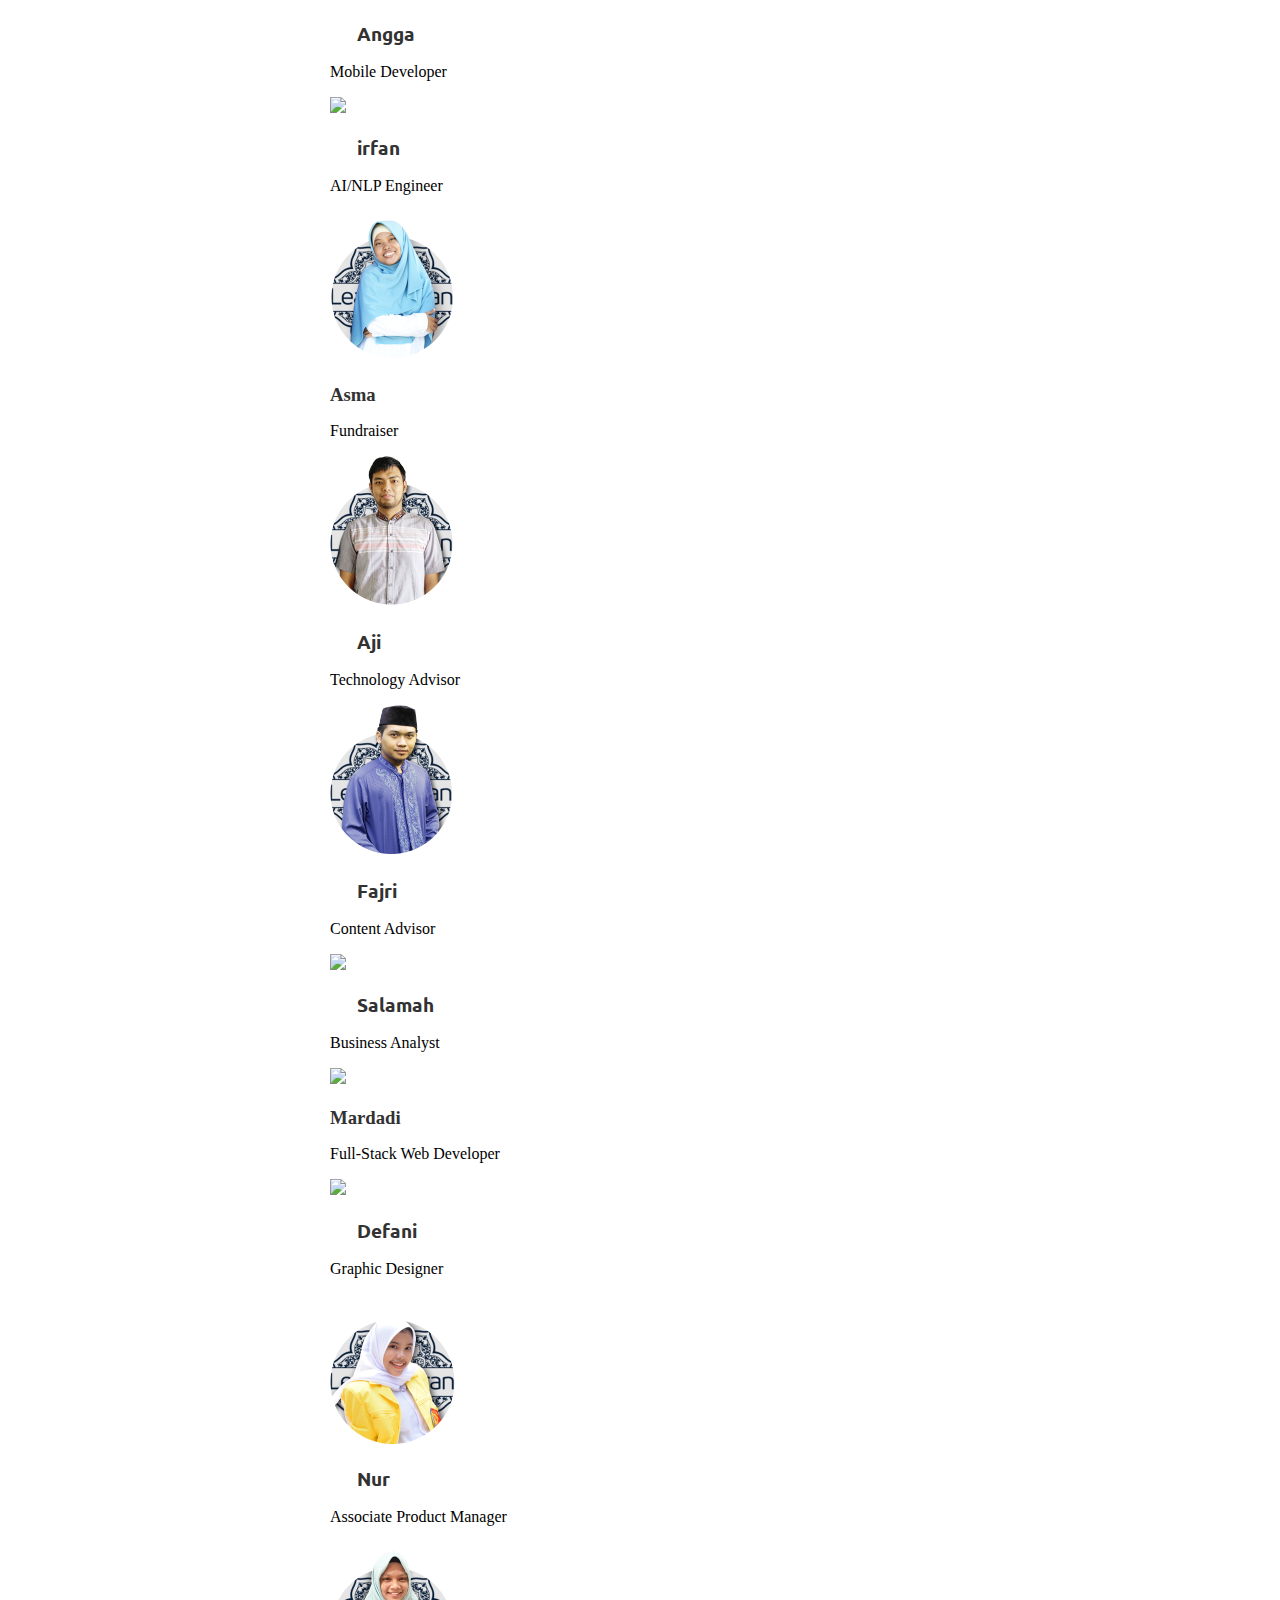
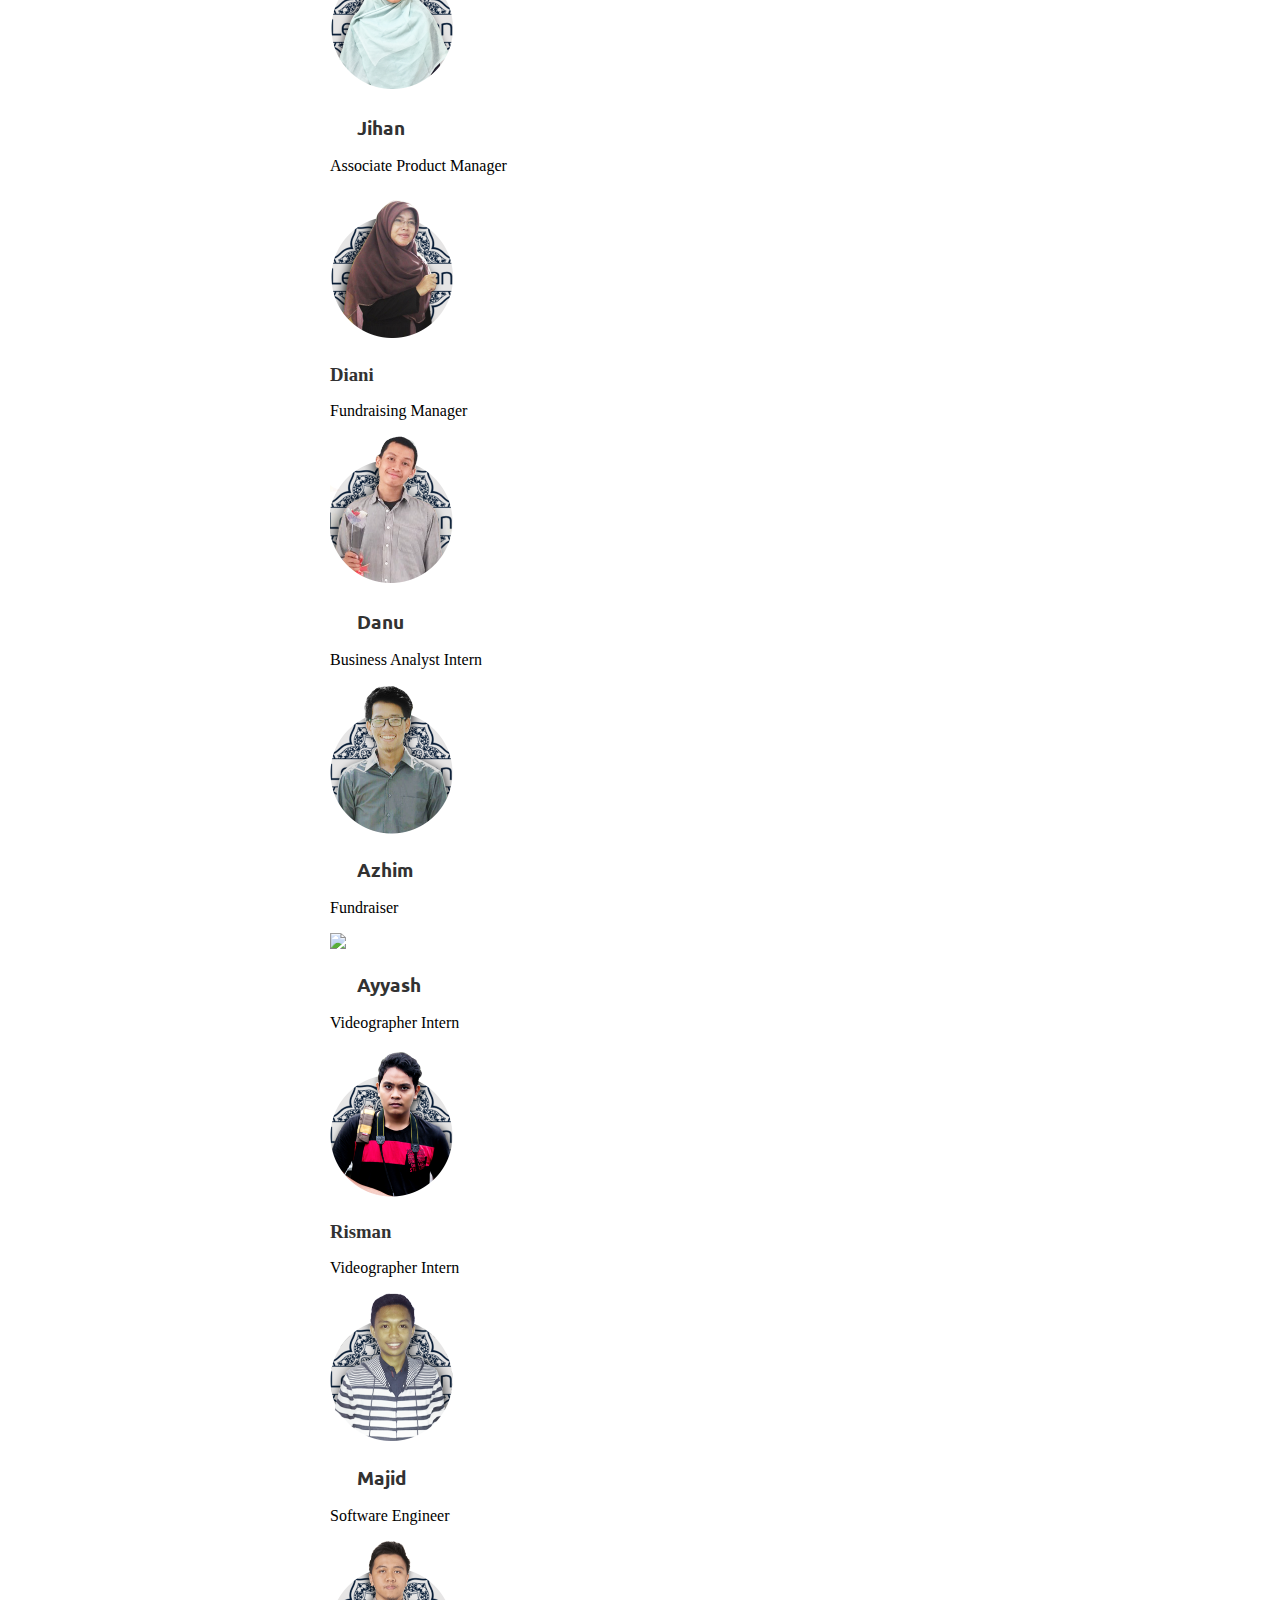
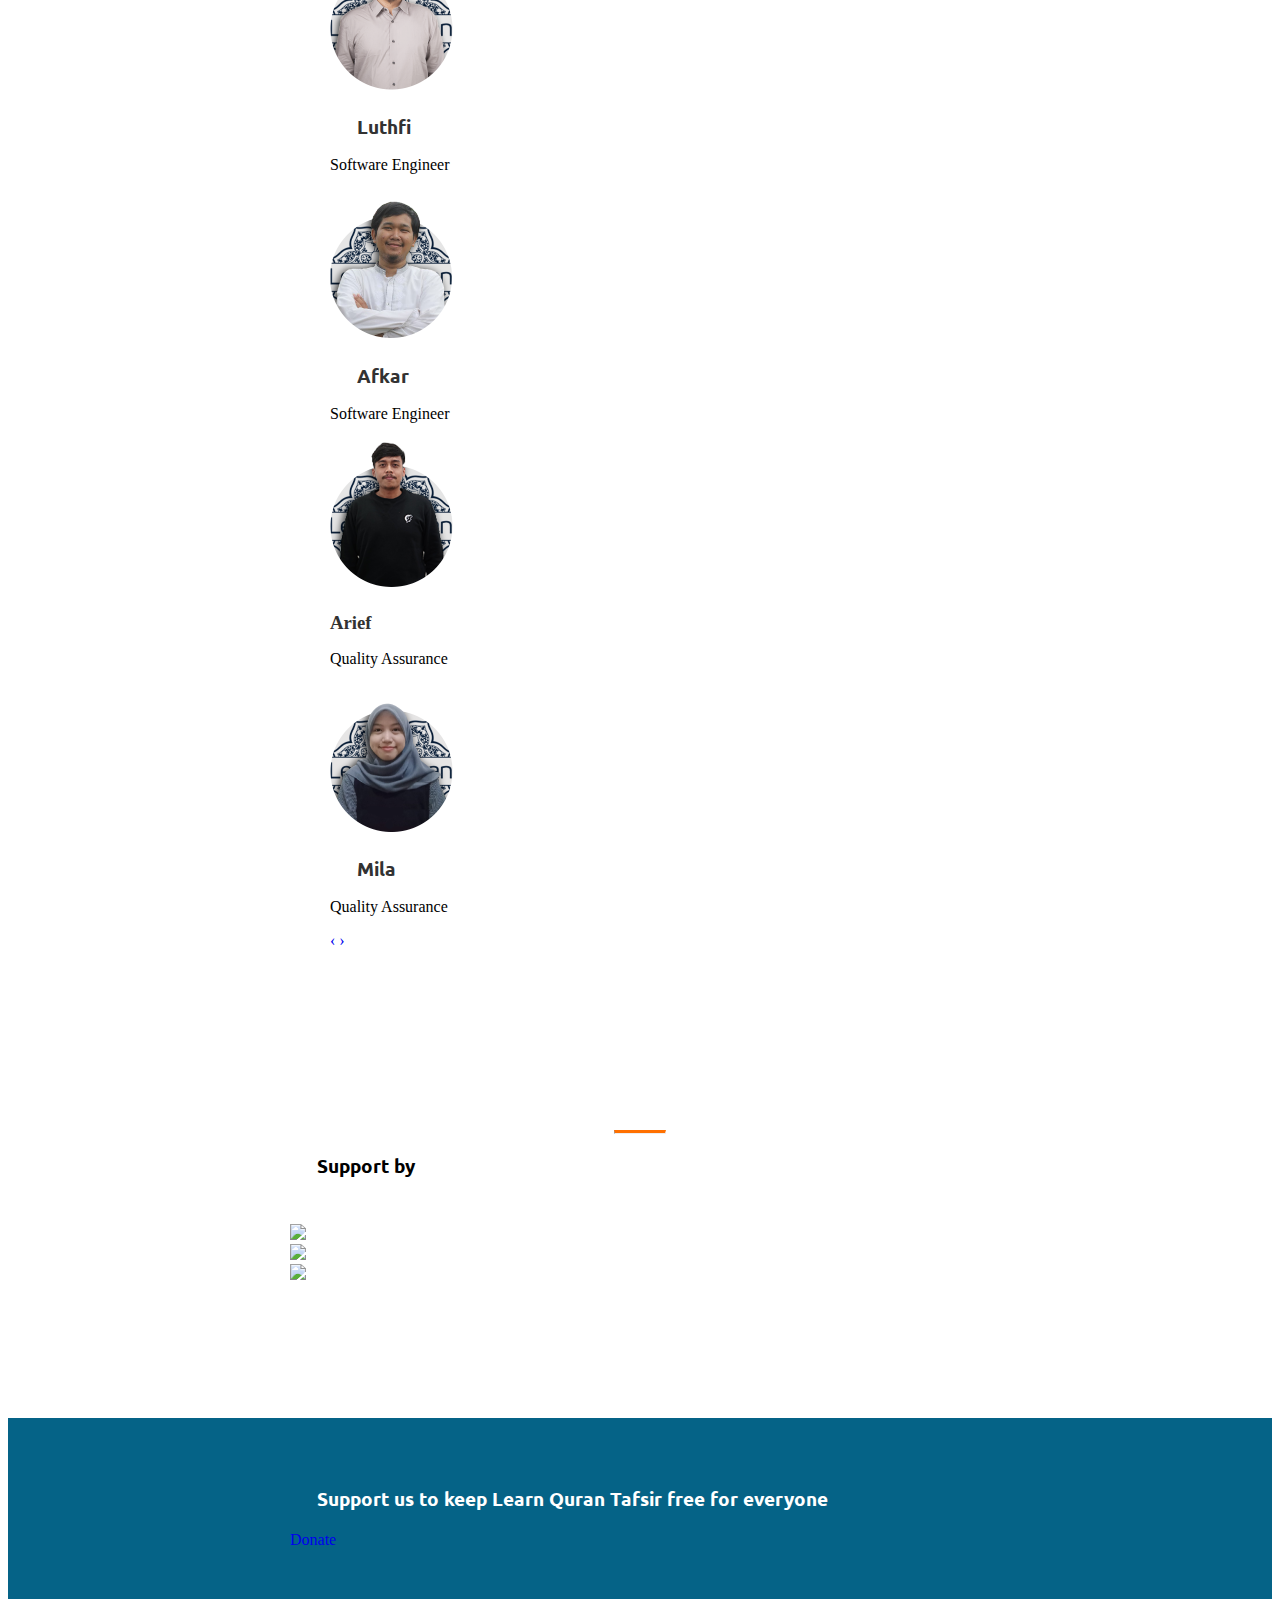
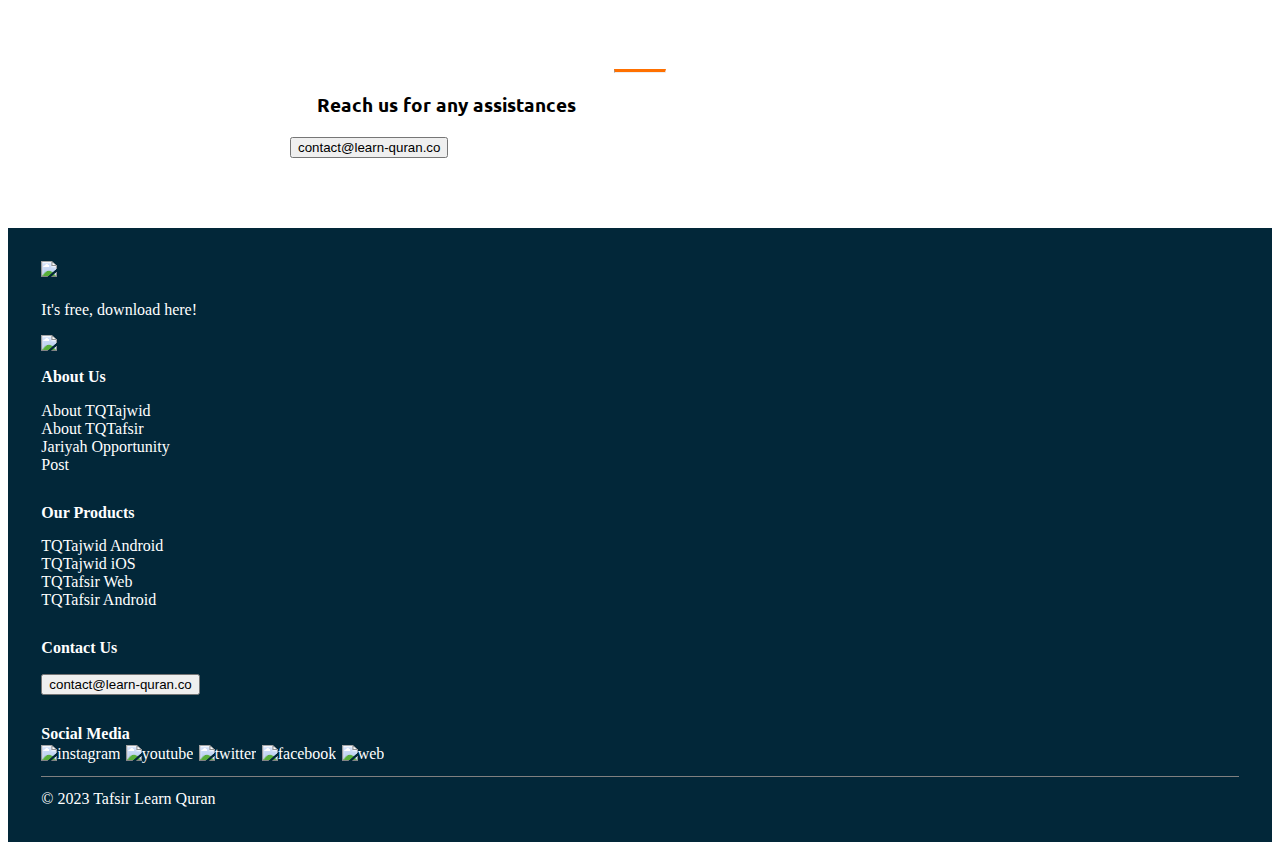
==== commit 3f1d9ae8: "rename 'style.css' into 'style-about.css'" ====
--- a/template.html
+++ b/template.html
@@ -8,7 +8,7 @@
     <meta name="description" content="">
     <meta name="author" content="">
     <link href="assets/bootstrap/css/bootstrap.css" rel="stylesheet">
-    <link rel="stylesheet" href="style.css">
+    <link rel="stylesheet" href="style-about.css">
     <link rel="icon" href="assets/favicon.png">
     <link rel="preconnect" href="https://fonts.googleapis.com">
     <link rel="preconnect" href="https://fonts.gstatic.com" crossorigin>
@@ -35,7 +35,7 @@
                 <div class="text-center desc-section">
                     <hr class="top-header-big">
                     <h1 class="about" style="margin-block: 20px;">Understanding Quran is now easier!</h1>
-                    <p style="margin-top: 15pt; word-spacing: 2px;">Learning to understand Quran is not complicated
+                    <p style="margin-top: 15pt; word-spacing: 2px; line-height: 20pt;">Learning to understand Quran is not complicated
                         anymore. Learn Quran
                         Tafsir is a tech solution to
                         understanding Quran that is advanced, trusted, on a mobile platform, and free to use. Since
@@ -49,7 +49,9 @@
                         Quran Translation word by word from <a class="text-orange"
                             href="https://quranwbw.com/">quranwbw.com</a>
                     </p>
-                    <a class="btn btn-large btn-success" href="https://ahu.go.id/sabh/yayasan/qrcode/?kode=NTAxODAxMTEzMjEwMDI4N18xXzE2IEphbnVhcmkgMjAxOF8xNiBKYW51YXJpIDIwMTg=" target="_blank" style="margin-block: 6px;">Check our legality here</a>
+                    <a class="btn btn-large btn-success"
+                        href="https://ahu.go.id/sabh/yayasan/qrcode/?kode=NTAxODAxMTEzMjEwMDI4N18xXzE2IEphbnVhcmkgMjAxOF8xNiBKYW51YXJpIDIwMTg="
+                        target="_blank" style="margin-block: 6px;">Check our legality here</a>
                     <div style="margin-inline: 30px; margin-top: 17px;">
                         <div class="container-iframe">
                             <iframe class="responsive-iframe" src="https://www.youtube.com/embed/Zgwwx85sVkY"
@@ -105,121 +107,7 @@
                         <li data-target="#myFullCarousel" data-slide-to="2"></li>
                     </ol>
 
-                    <!-- Carousel items -->
-                    <div class="carousel-inner">
-
-                        <div class="item active">
-                            <div class="row-fluid team-link">
-                                <div class="span3">
-                                    <a href="#x" class="team-section about">
-                                        <img class="img-circle" src="assets/img/team/Sani-new.png"
-                                            style="height: 150px;">
-                                        <h3 class="about" style="margin-bottom: 2pt;">Sani</h3>
-                                    </a>
-                                    <p>Founder & Advisor</p>
-                                </div>
-                                <div class="span3">
-                                    <a href="#x" class="team-section about">
-                                        <img class="img-circle" src="assets/img/team/Denny-new.png"
-                                            style="height: 150px;">
-                                        <h3 style="margin-bottom: 2pt;">Denny</h3>
-                                    </a>
-                                    <p>Chairman</p>
-                                </div>
-                                <div class="span3">
-                                    <a href="#x" class="team-section about">
-                                        <img class="img-circle" src="assets/img/team/Angga2-new.png"
-                                            style="height: 150px;">
-                                        <h3 style="margin-bottom: 2pt;">Angga</h3>
-                                    </a>
-                                    <p>Vice Chairman</p>
-                                </div>
-                                <div class="span3">
-                                    <a href="#x" class="team-section about">
-                                        <img class="img-circle" src="assets/img/team/Nilam-new.png"
-                                            style="height: 150px;">
-                                        <h3 style="margin-bottom: 2pt;">Nilam</h3>
-                                    </a>
-                                    <p>Product Manager</p>
-                                </div>
-                            </div><!--/row-fluid-->
-                        </div><!--/item-->
-
-                        <div class="item">
-                            <div class="row-fluid">
-                                <div class="span3">
-                                    <a href="#x">
-                                        <img class="img-circle" src="assets/img/team/Sani-new.png"
-                                            style="height: 150px;">
-                                    </a>
-                                    <h3 style="margin-bottom: 2pt;">Sani</h3>
-                                    <p>Pembina</p>
-                                </div>
-                                <div class="span3">
-                                    <a href="#x">
-                                        <img class="img-circle" src="assets/img/team/Angga-new.png"
-                                            style="height: 150px;">
-                                    </a>
-                                    <h3 style="margin-bottom: 2pt;">Sani</h3>
-                                    <p>Pembina</p>
-                                </div>
-                                <div class="span3">
-                                    <a href="#x">
-                                        <img class="img-circle" src="assets/img/team/Nilam-new.png"
-                                            style="height: 150px;">
-                                    </a>
-                                    <h3 style="margin-bottom: 2pt;">Sani</h3>
-                                    <p>Pembina</p>
-                                </div>
-                                <div class="span3">
-                                    <a href="#x">
-                                        <img class="img-circle" src="assets/img/team/Sani-new.png"
-                                            style="height: 150px;">
-                                    </a>
-                                    <h3 style="margin-bottom: 2pt;">Sani</h3>
-                                    <p>Pembina</p>
-                                </div>
-                            </div><!--/row-fluid-->
-                        </div><!--/item-->
-
-                        <div class="item">
-                            <div class="row-fluid">
-                                <div class="span3">
-                                    <a href="#x">
-                                        <img class="img-circle" src="assets/img/team/Sani-new.png"
-                                            style="height: 150px;">
-                                    </a>
-                                    <h3 style="margin-bottom: 2pt;">Sani</h3>
-                                    <p>Pembina</p>
-                                </div>
-                                <div class="span3">
-                                    <a href="#x">
-                                        <img class="img-circle" src="assets/img/team/Angga-new.png"
-                                            style="height: 150px;">
-                                    </a>
-                                    <h3 style="margin-bottom: 2pt;">Sani</h3>
-                                    <p>Pembina</p>
-                                </div>
-                                <div class="span3">
-                                    <a href="#x">
-                                        <img class="img-circle" src="assets/img/team/Nilam-new.png"
-                                            style="height: 150px;">
-                                    </a>
-                                    <h3 style="margin-bottom: 2pt;">Sani</h3>
-                                    <p>Pembina</p>
-                                </div>
-                                <div class="span3">
-                                    <a href="#x">
-                                        <img class="img-circle" src="assets/img/team/Sani-new.png"
-                                            style="height: 150px;">
-                                    </a>
-                                    <h3 style="margin-bottom: 2pt;">Sani</h3>
-                                    <p>Pembina</p>
-                                </div>
-                            </div><!--/row-fluid-->
-                        </div><!--/item-->
-
-                    </div><!--/carousel-inner-->
+                    <div class="carousel-inner" id="carouselTeamFull"></div>
 
                     <a class="left carousel-control" href="#myFullCarousel" data-slide="prev">‹</a>
                     <a class="right carousel-control" href="#myFullCarousel" data-slide="next">›</a>
@@ -444,7 +332,44 @@
                         </div>`;
         }
 
+        let textCarFull = '';
+        for (let i = 0; i < team.length; i++) {
+            if ((i + 1) % 4 == 0) {
+                textCarFull += `<div class="span3">
+                                    <a href="`+ (!team[i].username ? '#' : 'https://www.linkedin.com/in/' + team[i].username) + `" class="team-section about">
+                                        <img class="img-circle" src="assets/img/team/`+ (!team[i].pict ? team[i].name : team[i].pict) + `-new.png"
+                                            style="height: 150px;">
+                                        <h3 style="margin-bottom: 2pt;">${team[i].name}</h3>
+                                    </a>
+                                    <p>${team[i].title}</p>
+                                </div>
+                            </div>
+                        </div>`;
+            } else if ((i % 4) == 0) {
+                textCarFull += `<div class="item ` + ((i == 0) ? 'active' : '') + `">
+                            <div class="row-fluid team-link">
+                                <div class="span3">
+                                    <a href="`+ (!team[i].username ? '#' : 'https://www.linkedin.com/in/' + team[i].username) + `" class="team-section about">
+                                        <img class="img-circle" src="assets/img/team/`+ (!team[i].pict ? team[i].name : team[i].pict) + `-new.png"
+                                            style="height: 150px;">
+                                        <h3 class="about" style="margin-bottom: 2pt;">${team[i].name}</h3>
+                                    </a>
+                                    <p>${team[i].title}</p>
+                                </div>`;
+            } else {
+                textCarFull += `<div class="span3">
+                                    <a href="`+ (!team[i].username ? '#' : 'https://www.linkedin.com/in/' + team[i].username) + `" class="team-section about">
+                                        <img class="img-circle" src="assets/img/team/`+ (!team[i].pict ? team[i].name : team[i].pict) + `-new.png"
+                                            style="height: 150px;">
+                                        <h3 class="about" style="margin-bottom: 2pt;">${team[i].name}</h3>
+                                    </a>
+                                    <p>${team[i].title}</p>
+                                </div>`;
+            }
+        }
+
         document.getElementById('carouselTeam').innerHTML = text;
+        document.getElementById('carouselTeamFull').innerHTML = textCarFull;
 
         //Animation Counting
         function animate(obj, initVal, lastVal, duration) {
--- a/style-about.css
+++ b/style-about.css
@@ -0,0 +1,298 @@
+/* General setting */
+
+.heading {
+    text-align: center;
+}
+
+.navbar {
+    background-color: #022739;
+}
+
+@media only screen and (max-width: 768px) {
+    .head-section {
+        margin-block: 50pt; 
+        margin-bottom: 5pt;
+    }
+    
+    .desc-section {
+        margin-bottom: 50pt;
+    }
+
+    .margin-video {
+        margin-top: 10pt;
+    }
+  
+    .light-blue {
+        /* background-color: #0562872b; */
+        background-image: linear-gradient(to right, #0562873a , #0562876c);
+    }
+
+    .margin-hero {
+        margin: 30pt; margin-top: 30pt; margin-block-end: 45pt;
+    }
+}
+
+@media only screen and (min-width: 769px; min-height: 600px) {
+    .hero-about {
+        margin-top: 100pt;
+    }
+}
+
+@media only screen and (min-width: 769px) {
+    .head-section {
+        margin-block: 75pt; 
+        margin-bottom: 15pt;
+    }
+    
+    .desc-section {
+        margin-bottom: 100pt;
+    }
+
+    .add-margin-top {
+        margin-top: 70pt;
+    }
+
+    .margin-video {
+        margin-top: 40pt;
+    }
+    
+    .light-blue {
+        /* background-color: #0562872b; */
+        background-image: linear-gradient(to right, #0562874f , #ff6f00b5);
+    }
+
+    .margin-hero {
+        margin: 30pt; margin-top: 30pt; margin-block-end: 45pt;  margin-inline: 70pt;
+    }
+}
+
+hr.top-header-big {
+    border-top: 3px solid #fff;
+    width: 80px;
+}
+
+hr.top-header {
+    border-top: 3px solid #FF7000;
+    width: 50px;
+    margin: auto;
+}
+
+footer.about {
+    background-color: #022739;
+    color: white;    
+    padding-left: 0 !important;
+    padding-right: 0 !important;
+}
+
+.content-footer {
+    padding-bottom: 10pt;
+}
+
+body.about {
+    padding: 0px !important;
+}
+
+h3.about {
+    padding-inline: 20pt;
+    font-family: 'Ubuntu', sans-serif;
+}
+
+h1.about {
+    font-family: 'Ubuntu', sans-serif;
+}
+
+h4.about {
+    font-family: 'Ubuntu', sans-serif;
+    color: #606060;
+}
+
+p.about {
+    font-family: 'Poppins', sans-serif ;
+    line-height: 20pt;
+}
+
+.list-unstyled {
+    list-style: none;
+    margin-left: 0;
+	padding-left: 0;
+}
+
+span.about {
+    padding-top: 1px;
+    padding-bottom: 1px;
+}
+
+.container-narrow {
+    margin: 0 auto;
+    max-width: 700px;
+}
+
+@media only screen and (max-width: 768px) {   
+    .param-text {
+        padding-top: 40px; 
+        padding-bottom: 45px;
+        font-size:70px; 
+        font-family: 'Ubuntu', sans-serif;
+    }
+
+}
+
+@media only screen and (min-width: 769px) {
+    .param-text {
+        padding-top: 30px; 
+        padding-bottom: 35px;
+        font-size:70px; 
+        font-family: 'Ubuntu', sans-serif;
+    }
+}
+
+/* background colors */
+
+.white {
+    background-color: white;
+}
+
+.dark-blue {
+    background-color: #022739;
+}
+
+.blue {
+    background-color: #056387;
+}
+
+.grey {
+    background-color: #B4C0C0;
+}
+
+.orange {
+    background-color: #FF7000;
+}
+
+.gold {
+    color: #80581A;
+}
+
+/* colors for text */
+
+.text-white {
+    color: #fff;
+}
+
+.text-dark-blue {
+    color: #022739;
+}
+
+.text-deep-blue {
+    color: #06415f;
+}
+
+.text-blue {
+    color: #056387;
+}
+
+.text-grey {
+    color: #B4C0C0;
+}
+
+.text-orange {
+    color: #FF7000;
+}
+
+.text-gold {
+    color: #80581A;
+}
+
+/* Carousel classes */
+
+/* Removes the default 20px margin and creates some padding space for the indicators and controls */
+.carousel {
+    margin-bottom: 0;
+	padding: 0 40px 40px 40px;
+}
+
+/* Reposition the controls slightly */
+.carousel-control {
+	left: -12px;
+}
+
+.carousel-control.right {
+	right: -12px;
+}
+
+/* Changes the position of the indicators */
+.carousel-indicators {
+	right: 50%;
+	top: auto;
+	bottom: 0px;
+	margin-right: -19px;
+}
+
+/* Changes the colour of the indicators */
+.carousel-indicators li {
+	background: #c0c0c0;
+}
+
+.carousel-indicators .active {
+background: #333333;
+}
+
+@media only screen and (max-width: 768px) {
+    #fullCarousel {
+        display: none;
+    }
+}
+
+@media only screen and (min-width: 769px) {
+    #miniCarousel {
+        display: none;
+    }
+}
+
+/* Links set up */
+
+a {
+    text-decoration: none !important;
+}
+
+a:hover {
+    text-decoration: none;
+}
+
+.team-link a {
+    text-decoration: none !important;
+    color: #323232;
+}
+
+.team-link a:hover {
+    text-decoration: none;
+    color: #ff7000;
+}
+
+.footer-link a {
+    text-decoration: none !important;
+    color: #ffff;
+    padding-top: 1pt;
+}
+
+.footer-link a:hover {
+    text-decoration: none;
+    color: #ff7000;
+}
+
+.container-iframe {
+    position: relative;
+    width: 100%;
+    overflow: hidden;
+    padding-top: 56.25%; /* 16:9 Aspect Ratio */
+  }
+  
+  .responsive-iframe {
+    position: absolute;
+    top: 0;
+    left: 0;
+    bottom: 0;
+    right: 0;
+    width: 100%;
+    height: 100%;
+    border: none;
+  }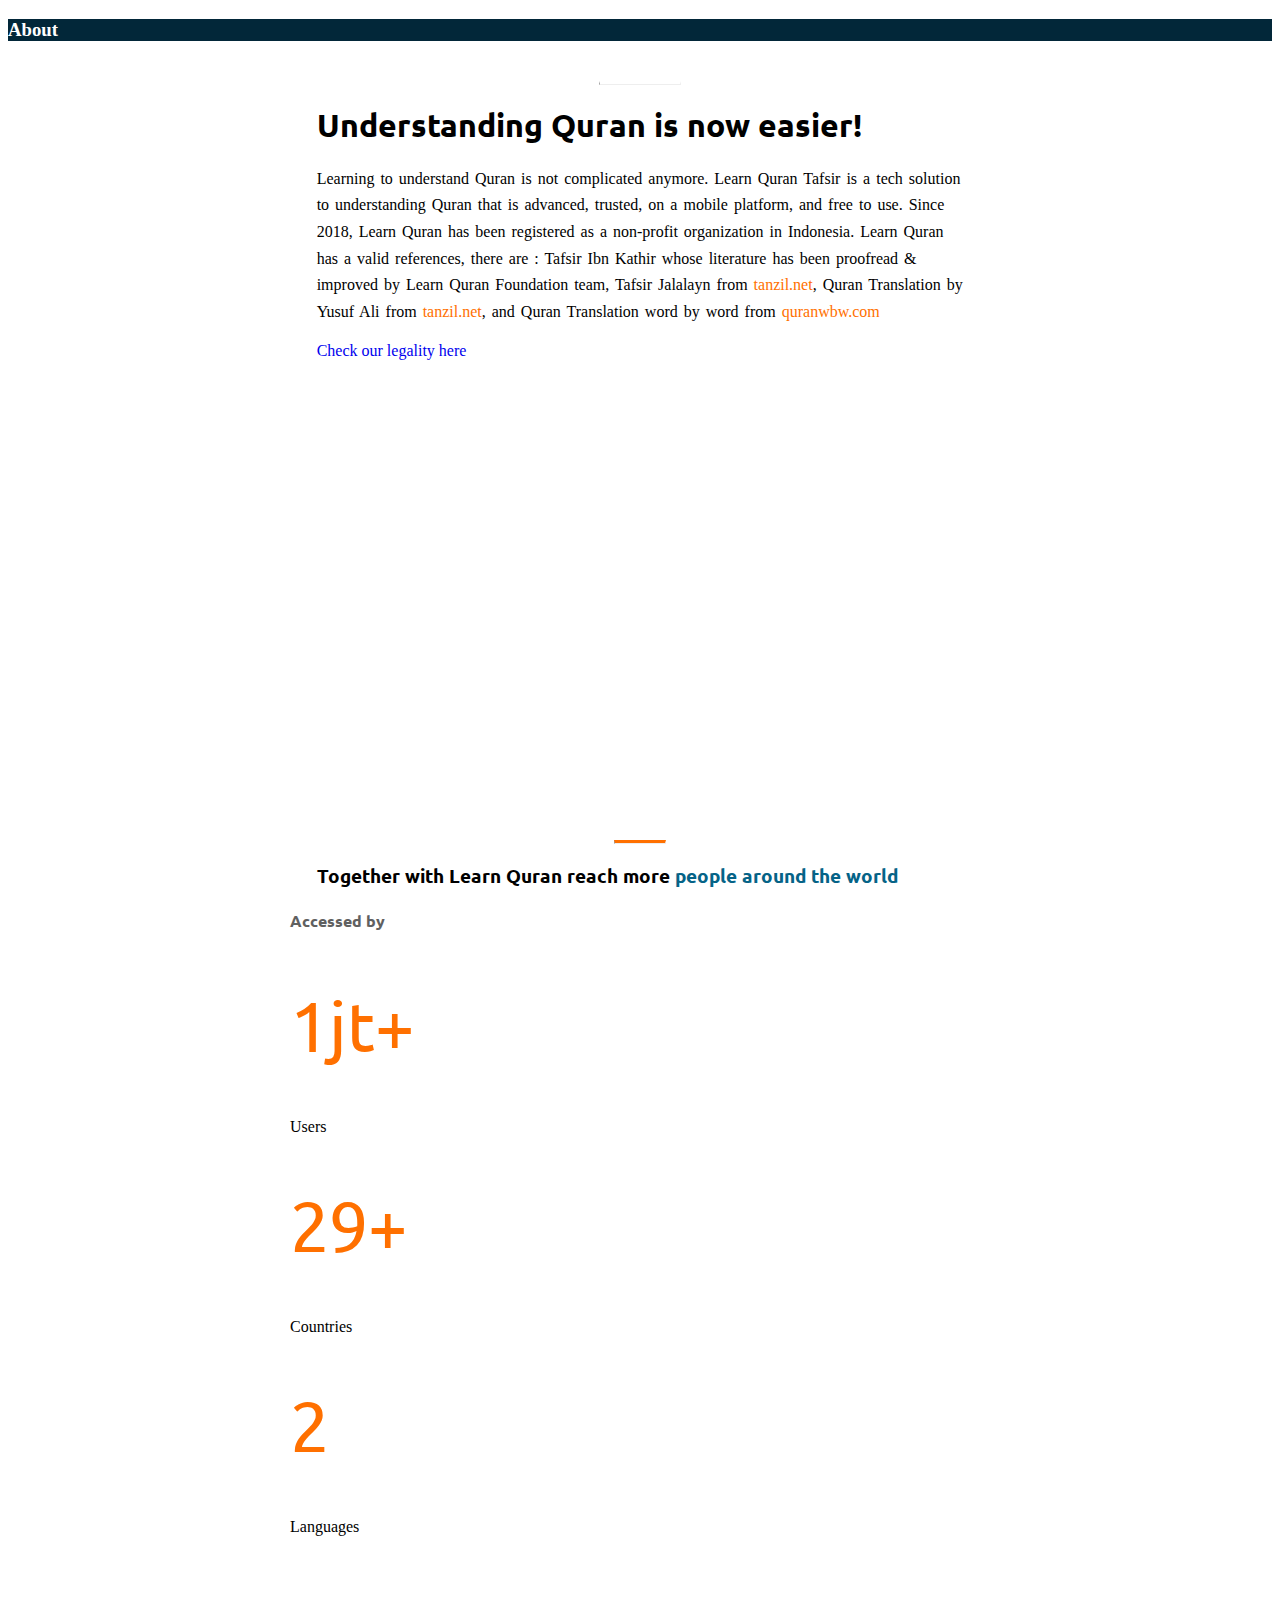
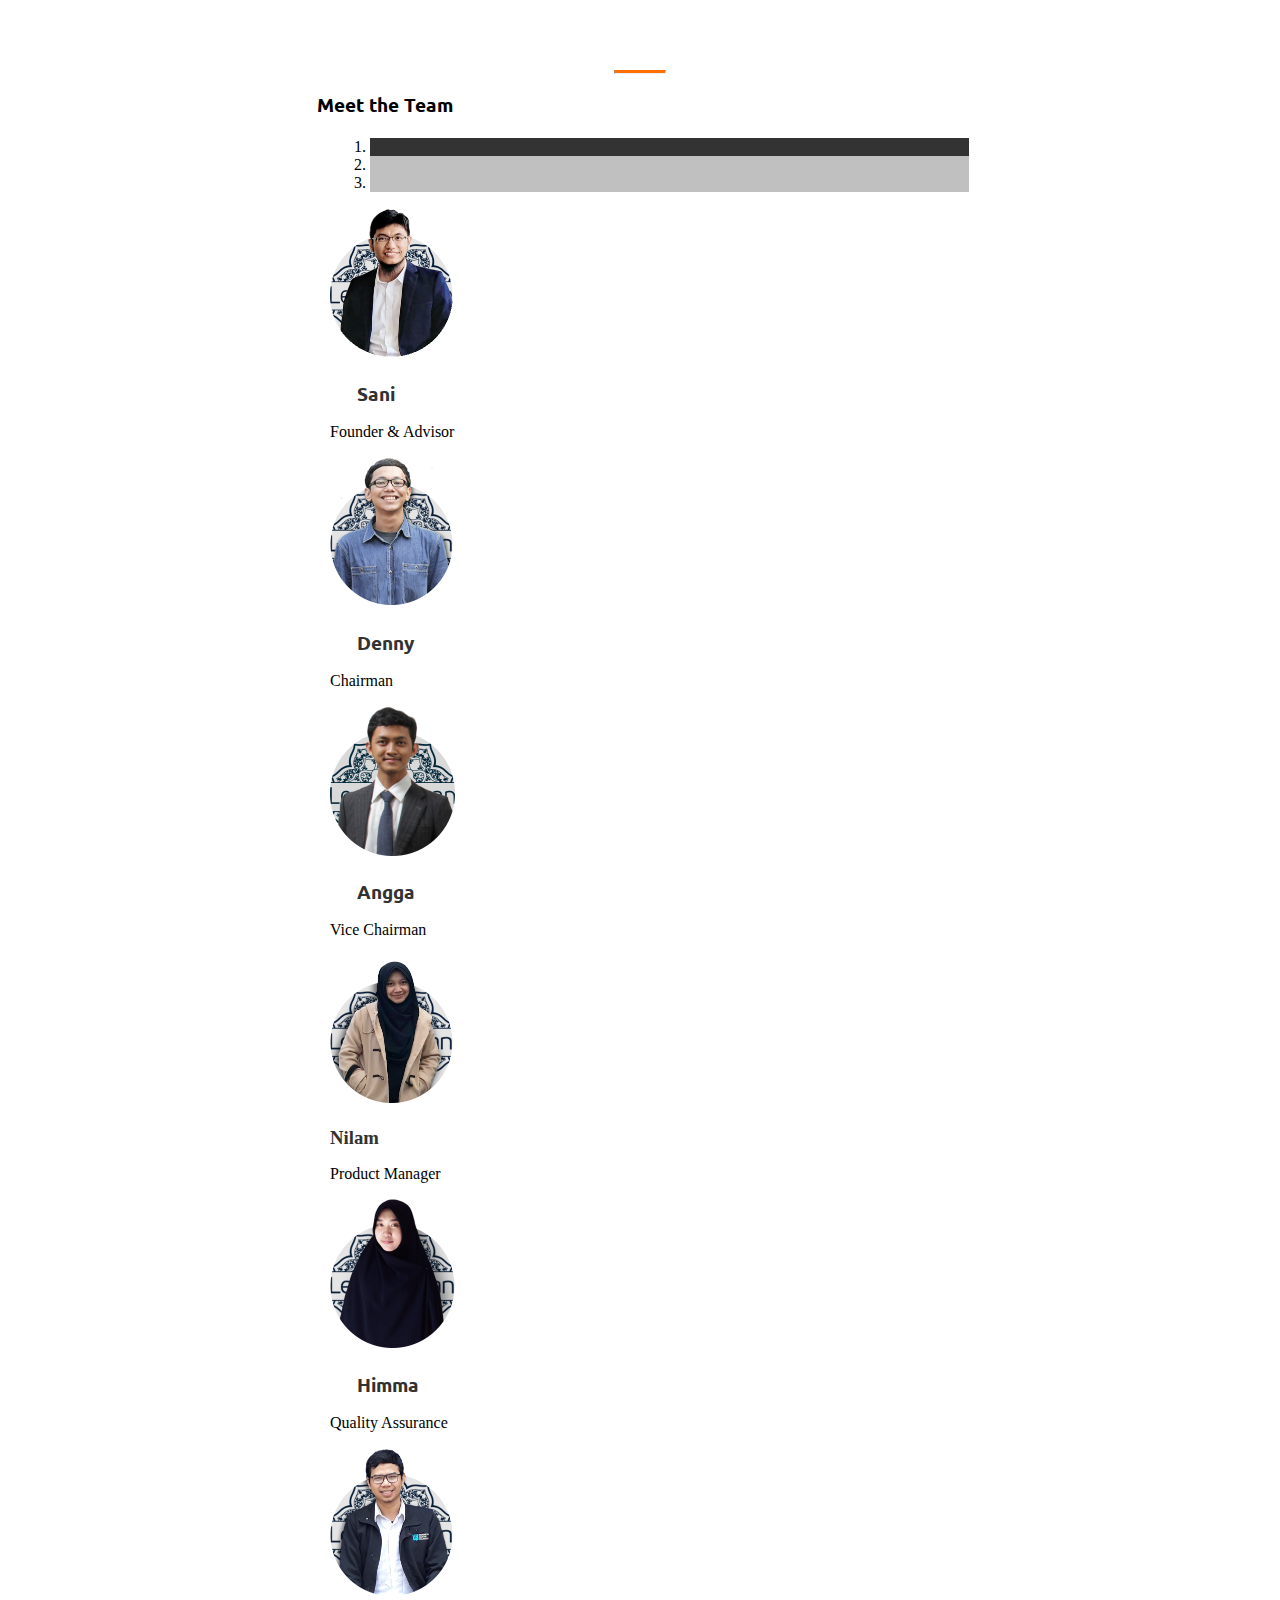
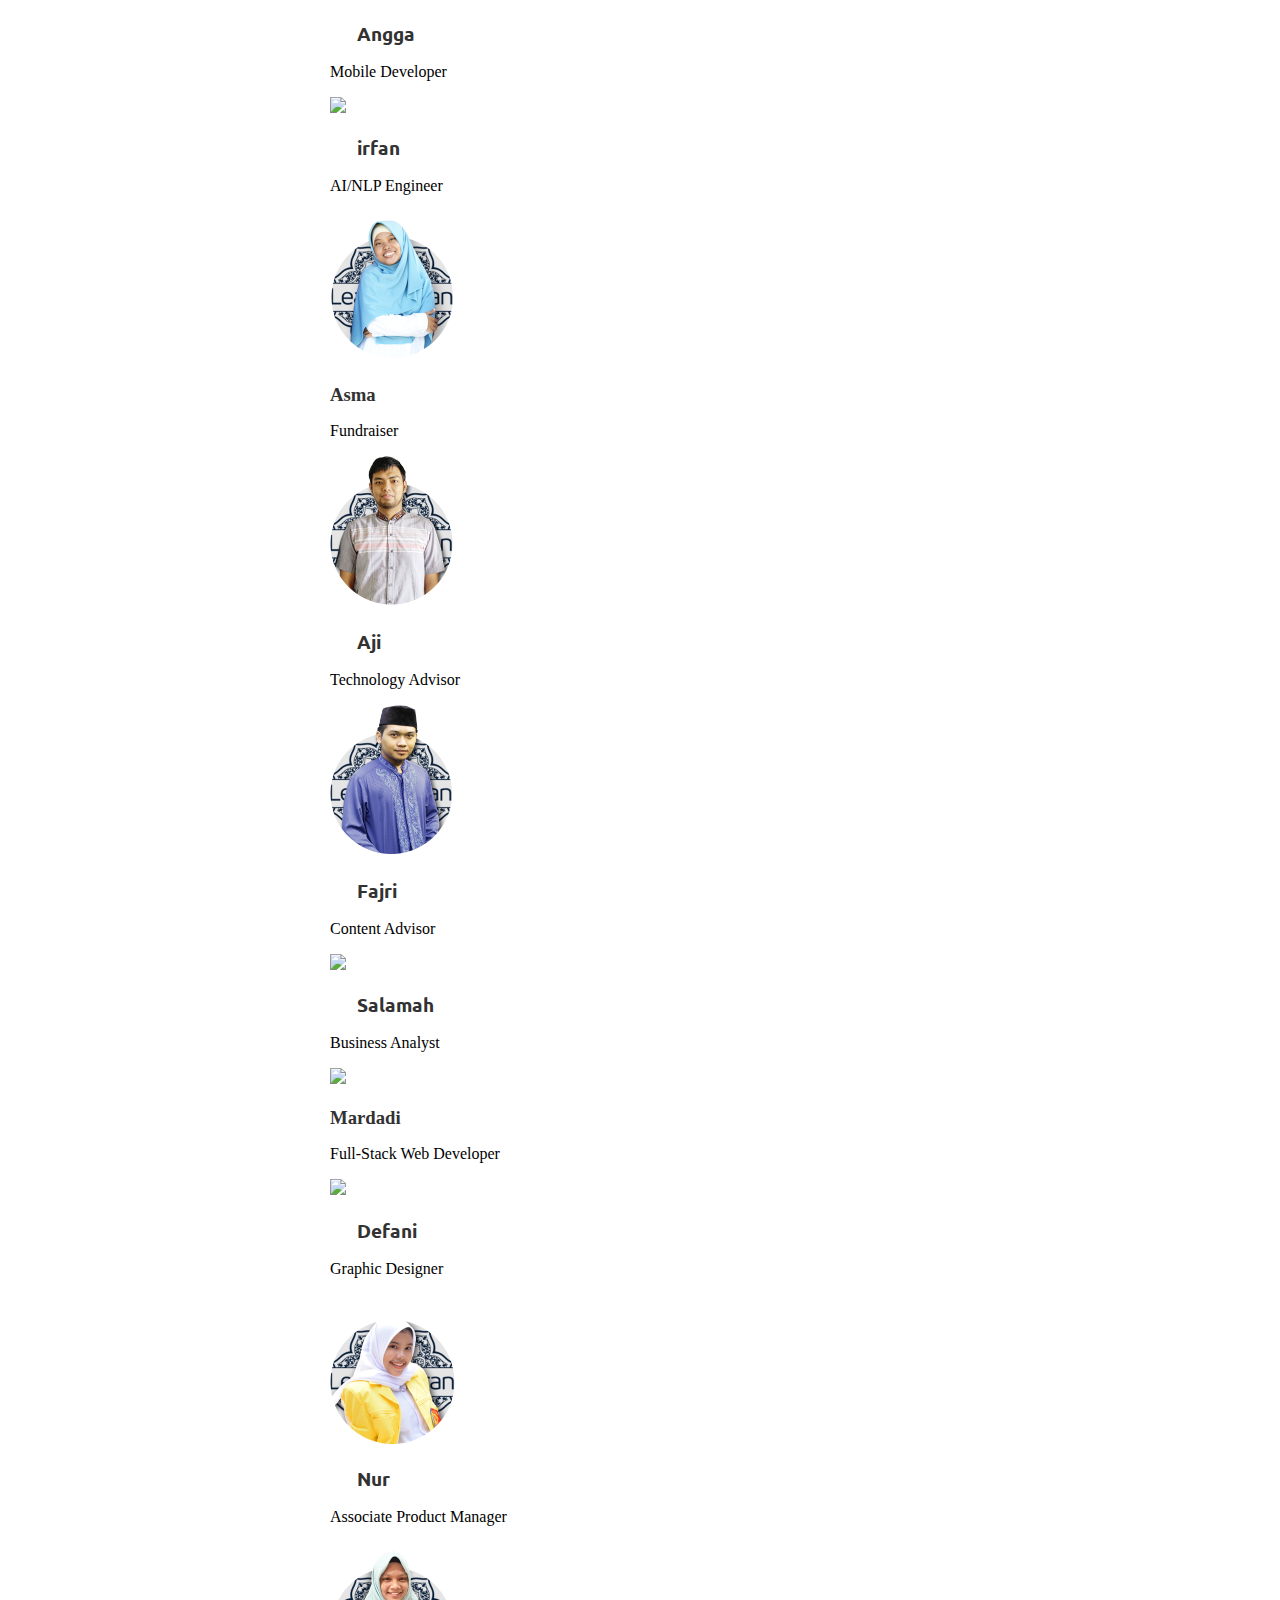
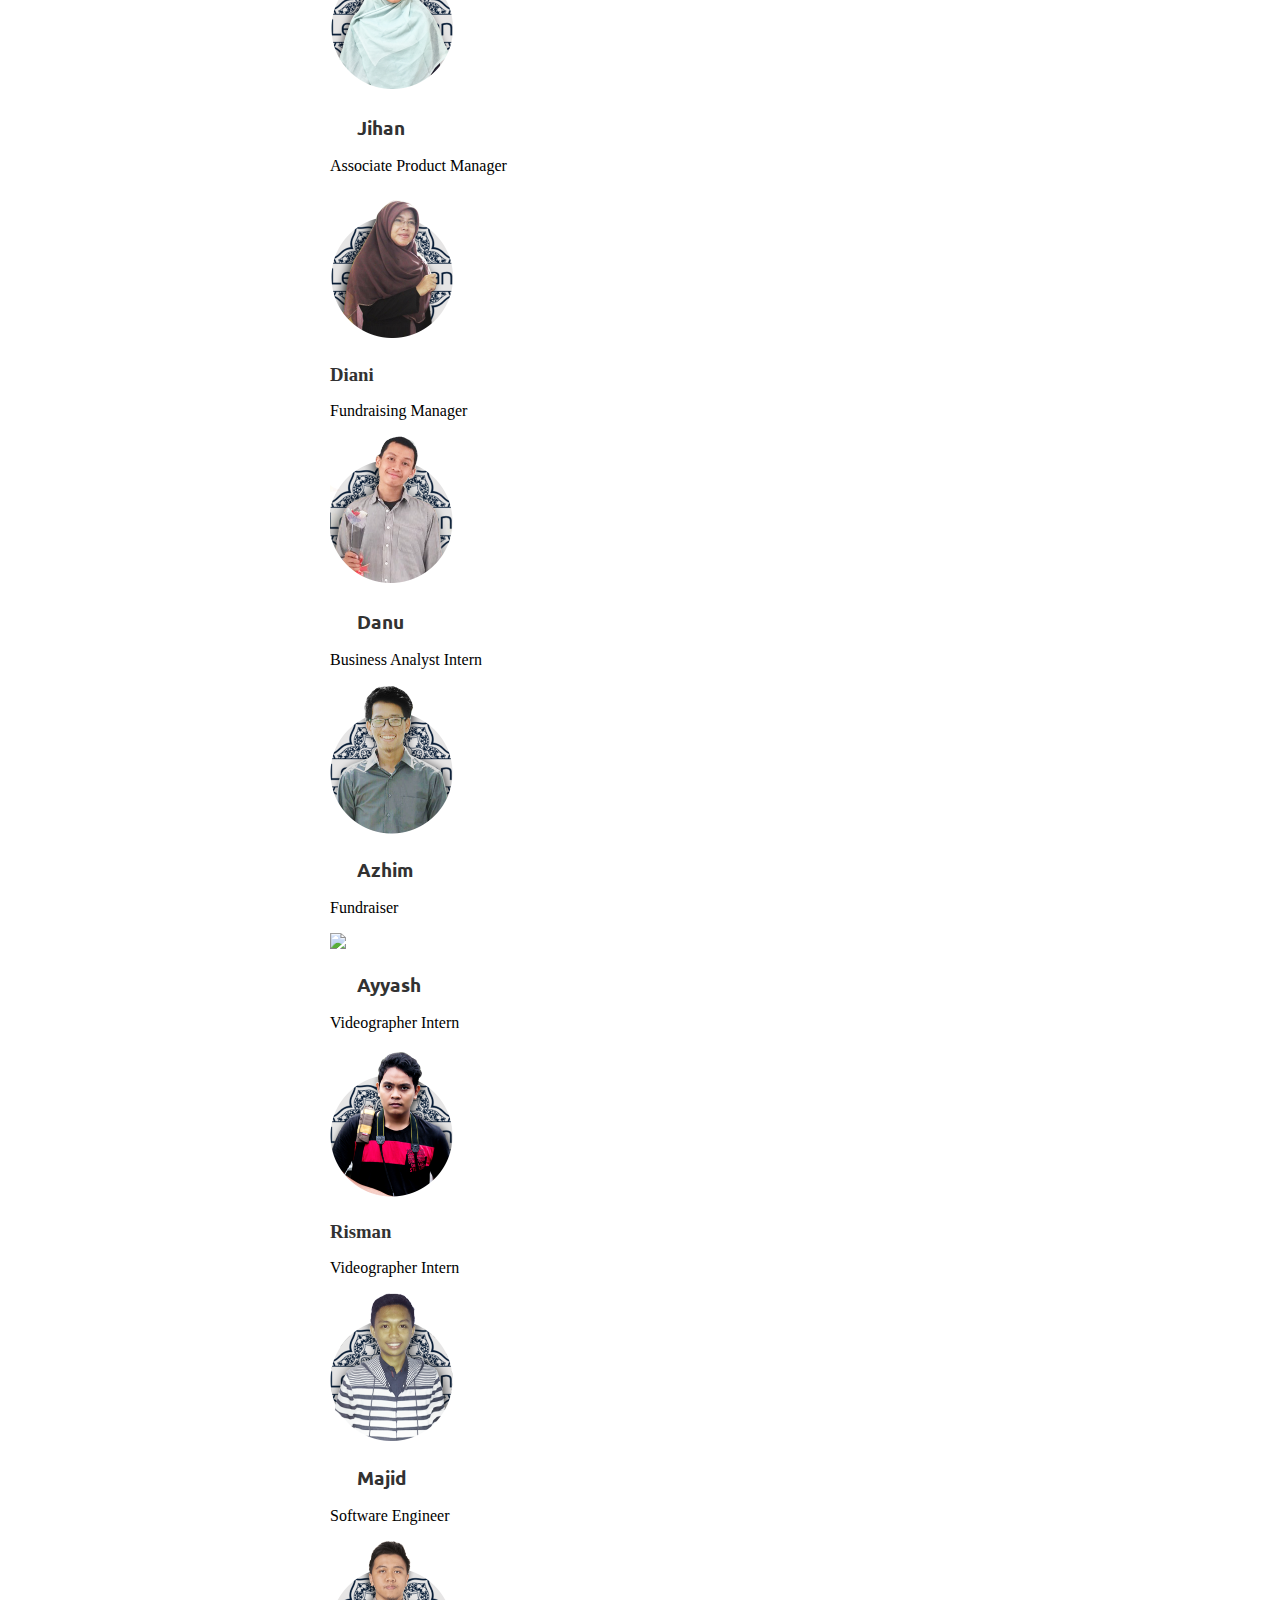
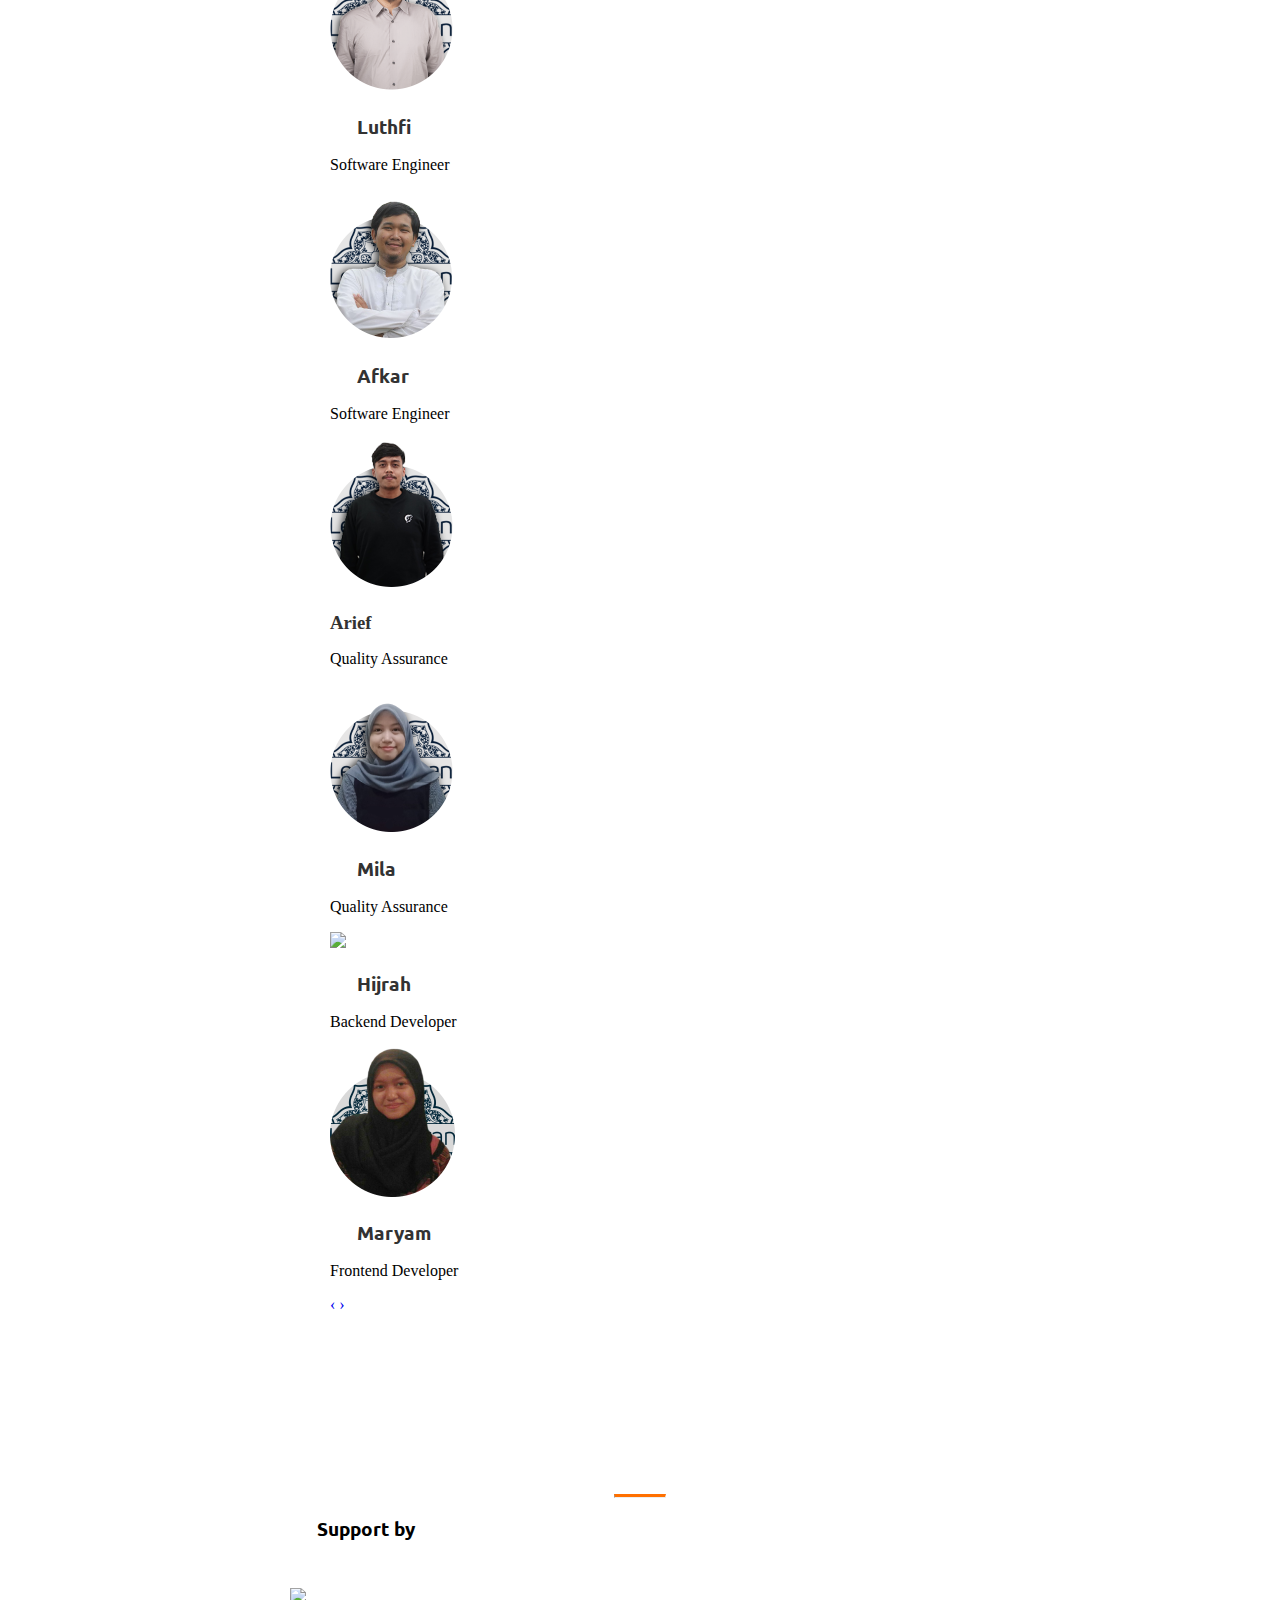
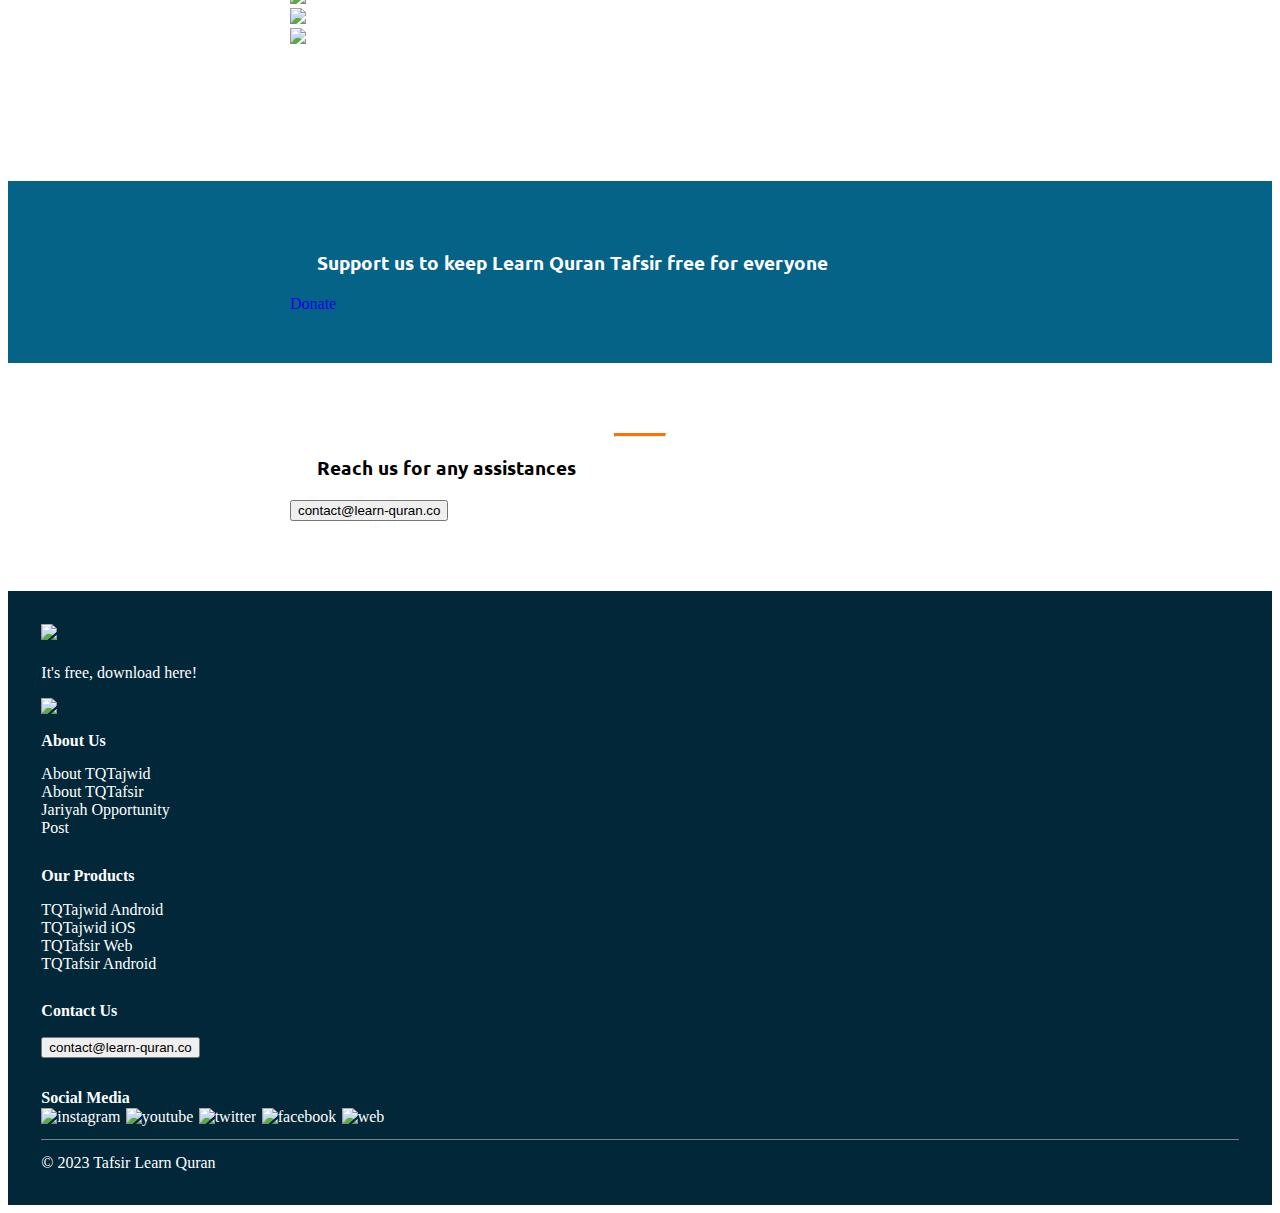
==== commit 186f95d0: "Revision" ====
--- a/template.html
+++ b/template.html
@@ -314,6 +314,8 @@
             { name: 'Afkar', title: 'Software Engineer', username: 'muhammad-afkar-26b450150' },
             { name: 'Arief', title: 'Quality Assurance', username: 'azarief7' },
             { name: 'Mila', title: 'Quality Assurance', username: 'milashania' },
+            { name: 'Hijrah', title: 'Backend Developer', username: 'milashania' },
+            { name: 'Maryam', title: 'Frontend Developer', username: 'milashania' },
         ]
 
         let text = '';
